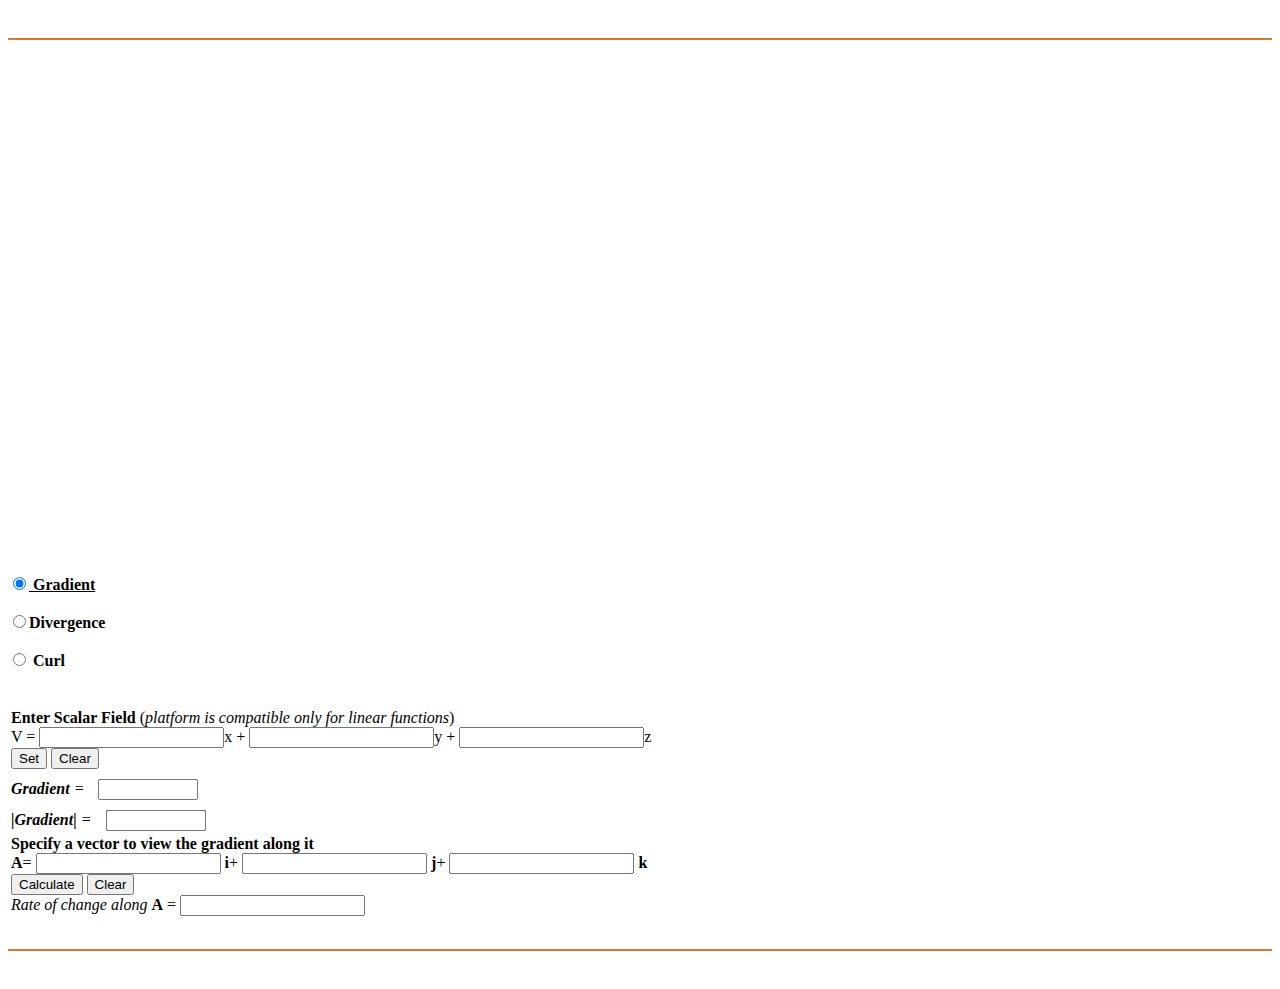
==== index.html @ 9e345b53 "Update index.html" ====
<html>
  <head>
    <meta http-equiv="Content-Type" content="text/html; charset=UTF-8">
    <title>Gradient Curl Divergence</title>
    <meta http-equiv="X-UA-Compatible" content="IE=11"> 
	<link rel="stylesheet" type="text/css" href="./external/jsx/jsxgraph.css">
	<script type="text/javascript" src="./external/jsx/jsxgraphcore.js"></script>
	<link type="text/css" href="./external/jqueryui/css/ui-lightness/jquery-ui-1.8.22.custom.css" rel="stylesheet">
	<script type="text/javascript" src="./external/jqueryui/js/jquery-1.7.2.min.js"></script>
	<script type="text/javascript" src="./external/jqueryui/js/jquery-ui-1.8.22.custom.min.js"></script>
	<script type="text/javascript" src="./external/Complex/Complex.js"></script>
	<script type="text/javascript" src="./Scripts/matrix.js"></script>
	<script type="text/javascript" src="./Scripts/camera.js"></script>
    <script type="text/javascript" src="./Scripts/Board3D.js"></script>
	<link rel="stylesheet" type="text/css" href="./Styles/common.css">
    <link rel="stylesheet" type="text/css" href="./Styles/common01.css"> 
    
    <!--- Define the format of box --->				
				<style type="text/css">
            /**************** Graph Box  ****************/
            .cBoxGraph
            {
                width:500px;
                height:500px;
            }
            /**************** ToolBar Box  ****************/
            .cBoxPara
            {
                width:500px;
                height:500px;
            }
            .cBoxSlider
            {
                width:500px;
                height:90px; 
            }
            .cBoxSli
            {
                width:500px;
                height:250px; 
            }
    </style>

    <!-- ======================= Shader =======================-->
    <script type="text/javascript" src="./external/three.min.js"></script>
    <script type="text/javascript" src="./external/TrackballControls.js"></script>
    <script type="text/javascript" src="./external/OrbitControls.js"></script>
    <script type="text/javascript" src="./external/Projector.js"></script>
    <script type="text/javascript" src="./external/CanvasRenderer.js"></script>
    <script type="text/javascript" src="./Scripts/common.js"></script>
    <script type="text/javascript" src="./Scripts/VIML_Slider.js"></script>
    <script type="text/javascript" src="./external/ConvexHull.js"></script>
    <script type="text/javascript" src="./external/ConvexGeometry.js"></script>
    <script type="text/javascript" src="external/jsonTxt.js"></script>

       
    <script>	
        
	   // jQuerUI Setting
        $(function ()
        {
            $("input").click(function ()
            {   
                if ($(this)[0].type == "text")
                $(this).select();
            });

            $("#ulGraphs").sortable();
            $("#ulGraphs").disableSelection();
            webGLStart();
        }
        );

		// Constants
		var myHalfPI = 0.5*Math.PI;
		var deg2rad = Math.PI/180.0;
							
        // variables
		var vR_factor = 50; // coordinates ( 0< R < 1 ) --> scene ratio
        var vR = vR_factor*0.3; // spherical coordinate R
        var vTheta = 0.5*Math.PI; // spherical coordinate Theta (radians)
        var vPhi = 0.5*Math.PI; // spherical coordinate Phi (radians)
		
        var vPtVector3 = new THREE.Vector3(0, 0, 0);  // Cartesian coordinates of obvervation point
        var SEPARATION = 200, AMOUNTX = 10, AMOUNTY = 10;
		var camera, scene, renderer, controls;
        
       
        // Scence children	
        var unit_phi_vector, unit_R_vector, unit_Theta_vector;
		var mouseDown = false;
	    var lastMouseX = null;
	    var lastMouseY = null;

        
        //Gradient Field and related
        var gradientField={
            "x":0,
            "y":0,
            "z":0
        };
        var constValuePlanes;
       
        
        //Vector Field

        var cx=0,cy=0,cz=0;
        var vectorField={
            "i":0,
            "j":0,
            "k":0
        }
        var x,y,z;

        //divergence

        var divergenceCube;
        var deltaSize;
        var divergence;


        //curl
        var interval = null;
        var curlPlane;
        var msphere;
        var vec0=vec1=vec2=vec3=new THREE.Vector3(0,0,0);
        var planelength;
						

		
        
        //Theta以Degree呈現
       
        

        
    </script>

    <script>
        
         
		// Initialization of webpage
        function webGLStart()
        {
            var canvas = document.getElementById("WebGLCanvas");
                    
            var container, separation = 100, amountX = 50, amountY = 50,

            container = document.createElement('div');
            canvas.appendChild(container);
                    
            scene = new THREE.Scene();
            // camera = new THREE.OrthographicCamera( -200, 200, 125, -100 );
            camera = new THREE.PerspectiveCamera(50,canvas.width/canvas.height,0.1,3000);
          
           
            
            controls = new THREE.OrbitControls( camera , canvas )
                    
            renderer  = new THREE.WebGLRenderer();
            renderer.setSize( 800, 500 );
            container.appendChild( renderer.domElement );
            renderer.domElement.id = "MyCanvas";
            //console.log( renderer.domElement);//////////////////////


            var material = new THREE.SpriteCanvasMaterial
            ({
                color: 0xffffff,
                program: function ( context )
                {
                    context.beginPath();
                    context.arc( 0, 0, 0.5, 0, PI2, true );
                    context.fill();
                }
            });
            
            // set x axis
            var dir = new THREE.Vector3( 0, 0, 1 );
            var origin = new THREE.Vector3( 0, 0, -100 );
            var length = 240;
            var hex = 0xff0000;
            var GridLine = new THREE.ArrowHelper( dir, origin, length, hex ,10 ,5 );
            scene.add( GridLine );		

            //set y axis
            dir = new THREE.Vector3( 1, 0, 0 );
            origin = new THREE.Vector3( -100, 0, 0 );
            length = 240;
            hex = 0x00ff00;
            GridLine = new THREE.ArrowHelper( dir, origin, length, hex ,10 ,5 );
            scene.add( GridLine );	

            //set z axis
            dir = new THREE.Vector3( 0, 1, 0 );
            origin = new THREE.Vector3( 0, -100, 0 );
            length = 240;
            hex = 0x5555ff;
            GridLine = new THREE.ArrowHelper( dir, origin, length, hex ,10 ,5 );
            scene.add( GridLine );

            // Light source

            var light = new THREE.DirectionalLight(0xffffff, 1);
            light.position.set( 500, 5, 5 );
            light.target.position.set(0,0,0);
            scene.add( light );


            var light = new THREE.AmbientLight(0xffffff, 0.5);
            scene.add(light);

            var light = new THREE.DirectionalLight(0xffffff, 0.5);
            light.position.set( -800, 100, 100 );
            light.target.position.set(0,0,0);
            scene.add( light );
////////////////////////////////////////////////////////////////
                
          

            // ///FONT /////////////////////////////

            // var loader = new THREE.FontLoader();

            var myFont = new THREE.Font(jsonTxt);
            var xGeometry = new THREE.TextGeometry("x",{
                font : myFont,
                size : 10,
                height : 1
            });
            var yGeometry = new THREE.TextGeometry("y",{
                font : myFont,
                size : 10,
                height : 1
            });
            var zGeometry = new THREE.TextGeometry("z",{
                font : myFont,
                size : 10,
                height : 1
            });

            var xMaterial = new THREE.MeshBasicMaterial({color:0xff0000});
            var yMaterial = new THREE.MeshBasicMaterial({color:0x00ff00});
            var zMaterial = new THREE.MeshBasicMaterial({color:0x5555ff});
            
            var xScene = new THREE.Mesh(xGeometry,xMaterial);
            var yScene = new THREE.Mesh(yGeometry,yMaterial);
            var zScene = new THREE.Mesh(zGeometry,zMaterial);

            xScene.position.set(0,-5,150);
            xScene.rotation.set(0,Math.PI/2,0)
            scene.add(xScene);

            yScene.position.set(150,-5,0);
            scene.add(yScene);

            zScene.position.set(-5,150,0);
            scene.add(zScene);


            
            //////////////////////////////////
            
            //設定一開始畫面的視角
            camera.position.x = 1000;
            camera.position.y = -1000;
            camera.position.z = 1000;
            
            camera.position.set(500, 200 , 500);
            camera.rotation.set(0, 0, 0);
            camera.lookAt( scene.position );

            // camera.rotation.x=180*Math.PI/180;
            
           
            animate();
        };
        
        function animate() 
		{
            requestAnimationFrame( animate );
            controls.update()
            render();
        };
        
        function updateControls()
		{         
            controls.update();
        };
       
		// Update the plot
        function render()
		{
             
            
            if(document.getElementById("increment-x-rotation")=="Active"){
                console.log("Active");
            }
            
								
            renderer.render( scene, camera );
        };
        
        
        function FrontView()
        {
            camera.position.set(0, 0 , 400);
            camera.rotation.set(0, 0, 0);
            camera.lookAt( scene.position );
            
        }
        function BackView()
        {
            camera.position.set(0, 0 , -400);
            camera.rotation.set(0, 0, 0);
            camera.lookAt( scene.position );
        }	
        function TopView()
        {
            camera.position.set(0, 400 , 0);
            camera.rotation.set(0, 0, 0);
            camera.lookAt( scene.position );
            scene.rotation.set ( 0 , 0 , 0);
        }	
        function BottomView()
        {
            camera.position.set(0, -400 , 0);
            camera.rotation.set(0, 0, 0);
            camera.lookAt( scene.position );
        }	
        function RightView()
        {
            camera.position.set(400, 0 , 0);
            camera.rotation.set(0, 0, 0);
            camera.lookAt( scene.position );
        }	
        function LeftView()
        {
            camera.position.set(-400, 0 , 0);
            camera.rotation.set(0, 0, 0);
            camera.lookAt( scene.position );
        }					
        function SideView()
        {
            camera.position.set(-500, 500 , 500);
            camera.rotation.set(0, 0, 0);
            camera.lookAt( scene.position );
        }

        //========================== set initials ========================

        window.onload = function() {

            selectFunctionChoice();
            //showRangeSetter();
        };

        

        //============================== Range Setting =============================
        /*
        function showRangeSetter(){
            var cartesian_Range = document.querySelector(".cartesian_range_setter");
            var cylindrical_Range = document.querySelector(".cylindrical_range_setter");
            var spherical_Range = document.querySelector(".spherical_range_setter");

            if(document.getElementById("cartesian-range-radio").checked==true){
                cartesian_Range.style.display="inherit";
                cylindrical_Range.style.display="none";
                spherical_Range.style.display="none";
            }
            else if(document.getElementById("cylindrical-range-radio").checked==true){
                cartesian_Range.style.display="none";
                cylindrical_Range.style.display="inherit";
                spherical_Range.style.display="none";
            }
            else{
                cartesian_Range.style.display="none";
                cylindrical_Range.style.display="none";
                spherical_Range.style.display="inherit";
            }
        }

        function setCartesianRange(){
            var xFrom = document.getElementById("cartesian-xFrom").value;
            var xTo = document.getElementById("cartesian-xTo").value;
            var yFrom = document.getElementById("cartesian-yFrom").value;
            var yTo = document.getElementById("cartesian-yTo").value;
            var zFrom = document.getElementById("cartesian-zFrom").value;
            var zTo = document.getElementById("cartesian-zTo").value;

            // 500 200 500

            if(xFrom=="") xFrom=0;
            if(xTo=="") xTo=0;
            if(yFrom=="") yFrom=0;
            if(yTo=="") yTo=0;
            if(zFrom=="") zFrom=0;
            if(zTo=="") zTo=0;

            xFrom = parseFloat(xFrom);
            xTo = parseFloat(xTo);
            yFrom = parseFloat(yFrom);
            yTo = parseFloat(yTo);
            zFrom = parseFloat(zFrom);
            zTo = parseFloat(zTo);

            var vec = new THREE.Vector3(vR_factor*(xFrom+xTo)/2,vR_factor*(yFrom+yTo)/2,vR_factor*(zFrom+zTo)/2);
            camera.position.set(vec.x+200,vec.y+100,vec.z+200);
            camera.rotation.set(0, 0, 0);
            camera.lookAt(vec);

            
        }
        function setCylindricalRange(){
            var rhoFrom = document.getElementById("cylindrical-rhoFrom").value;
            var rhoTo = document.getElementById("cylindrical-rhoTo").value;
            var zFrom = document.getElementById("cylindrical-zFrom").value;
            var zTo = document.getElementById("cylindrical-zTo");

            if(rhoFrom=="") rhoFrom = 0;
            if(rhoTo=="") rhoTo = 0;
            if(zFrom=="") zFrom = 0;
            if(zTo=="") zTo =0;


            rhoFrom = parseFloat(rhoFrom);
            rhoTo = parseFloat(rhoTo);
            zFrom = parseFloat(zFrom);
            zTo   = parseFloat(zTo);

            var vec = new THREE.Vector3(vR_factor*(rhoFrom+rhoTo)/2,vR_factor*(rhoFrom+rhoTo)/2,vR_factor*(zFrom+zTo)/2);
            camera.position.set(vec.x+200,vec.y+100,vec.z+200);
            camera.rotation.set(0, 0, 0);
            camera.lookAt(vec);

        }

        function setSphericalRange(){
            var rFrom = document.getElementById("spherical-rFrom").value;
            var rTo = document.getElementById("spherical-rTo").value;

            if(rFrom=="") rFrom =0;
            if(rTo=="") rTh =0;

            rFrom = parseFloat(rFrom);
            rTo = parseFloat(rTo);
            var vec = new THREE.Vector3(vR_factor*rTo,vR_factor*rTo,vR_factor*rTo);
            camera.position.set(vec.x+200,vec.y+100,vec.z+200);
            camera.rotation.set(0, 0, 0);
            camera.lookAt(scene.position);
        }
        */
        //======================== Function Choice ==========================

        function selectFunctionChoice(){
            // console.log("clicked");
            var gradient = document.querySelector(".gradient-funct");
            var divergence = document.querySelector(".divergence-funct");
            var curl = document.querySelector(".curl-funct");
            //var curl_quick_access = document.querySelector("#curl-quick-rotation-access"); 

            if(document.getElementById("choice-gradient").checked==true){
                // console.log("gradient clidcked");
                gradient.style.display="inherit";
                divergence.style.display="none";
                curl.style.display="none";
                //curl_quick_access.style.display="none";
            }
            else if(document.getElementById("choice-divergence").checked==true){
                // console.log("divergence clidcked");
                gradient.style.display="none";
                divergence.style.display="inherit";
                curl.style.display="none";
                //curl_quick_access.style.display="none";
            }
            else if(document.getElementById("choice-curl").checked==true){
                // console.log("curl clidcked");
                gradient.style.display="none";
                divergence.style.display="none";
                curl.style.display="inherit";
                //curl_quick_access.style.display="inherit";
            }
            
        }


        //==============================  Graient ===================================
        function setGradientField(){
            gradientField.x=document.getElementById("grad-x-comp").value;
            gradientField.y= document.getElementById("grad-y-comp").value;
            gradientField.z=document.getElementById("grad-z-comp").value;

            if(gradientField.x==""){
                 gradientField.x=0;
                 document.getElementById("grad-x-comp").value=0;
            }
            if(gradientField.y==""){
                 gradientField.y=0;
                 document.getElementById("grad-y-comp").value=0;
            }
            if(gradientField.z==""){
                 gradientField.z=0;
                 document.getElementById("grad-z-comp").value=0;
            }


            plotConstValuePlanes();
        }
        var cvPlane0, cvPlane1,cvPlane2,cvPlane3;
        var GradientLine;
        function clearGradientField(){
            if(GradientLine!=null){
                scene.remove(GradientLine);
            }
            if(cvPlane1!=null){
                scene.remove(cvPlane1);
            }
            if(cvPlane2!=null){
                scene.remove(cvPlane2);
            }
            if(cvPlane3!=null){
                scene.remove(cvPlane3);
            }
        }
        function plotConstValuePlanes(){
            if(GradientLine!=null){
                scene.remove(GradientLine);
            }

            document.getElementById("gradient-of-field").value = gradientField.x+"i  +"+
                                                                  gradientField.y+"j  +"+
                                                                  gradientField.z+"k ";

            document.getElementById("gradient-magnitude-of-field").value = Math.sqrt(gradientField.x*gradientField.x+
                                                                                      gradientField.y*gradientField.y+
                                                                                       gradientField.z*gradientField.z )
            
            // var dir = new THREE.Vector3(gradientField.x,gradientField.y,gradientField.z);
            var dir = new THREE.Vector3(gradientField.y,gradientField.z,gradientField.x);
            dir.normalize();
            var origin = new THREE.Vector3( 0, 0, 0 );
            var length = 200;
            var hex = 0x9815f9;
            GradientLine = new THREE.ArrowHelper( dir, origin, length, hex ,10 ,5 );
            scene.add( GradientLine );	
            


            // var centroid1 = new THREE.Vector3(50,50,50);
            // var plane1 = new THREE.Plane();
            // plane1.setFromNormalAndCoplanarPoint(dir, centroid1).normalize();

            // // Create a basic rectangle geometry
            // var planeGeometry1 = new THREE.PlaneGeometry(100, 100);

            // // Align the geometry to the plane
            // var coplanarPoint1 = plane1.coplanarPoint();
            // var focalPoint1 = new THREE.Vector3().copy(coplanarPoint1).add(plane1.normal);
            // planeGeometry1.lookAt(focalPoint1);
            // // planeGeometry1.position.set()
            // planeGeometry1.translate(coplanarPoint1.y, coplanarPoint1.z, coplanarPoint1.x);

            // // Create mesh with the geometry
            // var planeMaterial = new THREE.MeshPhongMaterial({color: 0xbb9155, side: THREE.DoubleSide});
            // var cvPlane1 = new THREE.Mesh(planeGeometry1, planeMaterial);
            // scene.add(cvPlane1);
            /*if(cvPlane0!=null){
                scene.remove(cvPlane0);
            }

            var distance0=new THREE.Vector3(0,0,0);
            var planeGeometry0=new THREE.PlaneGeometry(100,100);
            var planeMaterial0 = new THREE.MeshPhongMaterial({color: 0xbb9199, side: THREE.DoubleSide,opacity: 0.9,transparent: true});
            cvPlane0 = new THREE.Mesh( planeGeometry0, planeMaterial0 );
            cvPlane0.position.set(dir.x*distance0.x,dir.y*distance0.y,dir.z*distance0.z);
            cvPlane0.lookAt(0,0,0);
            scene.add(cvPlane0);

            */
            if(cvPlane1!=null){
                scene.remove(cvPlane1);
            }

            var distance1=new THREE.Vector3(50,50,50);
            var planeGeometry1=new THREE.PlaneGeometry(100,100);
            var planeMaterial1 = new THREE.MeshPhongMaterial({color: 0xbb9111, side: THREE.DoubleSide,opacity: 0.8,transparent: true});
            cvPlane1 = new THREE.Mesh( planeGeometry1, planeMaterial1 );
            cvPlane1.position.set(dir.x*distance1.x,dir.y*distance1.y,dir.z*distance1.z);
            cvPlane1.lookAt(0,0,0);
            scene.add(cvPlane1);

            
            /////////////////////////////////////////////////////////////////////////////////

            // var centroid2 = new THREE.Vector3(100,100,100);
            // var plane2 = new THREE.Plane();
            // plane2.setFromNormalAndCoplanarPoint(dir, centroid2).normalize();

            // // Create a basic rectangle geometry
            // var planeGeometry2 = new THREE.PlaneGeometry(100, 100);

            // // Align the geometry to the plane
            // var coplanarPoint2 = plane2.coplanarPoint();
            // var focalPoint2 = new THREE.Vector3().copy(coplanarPoint2).add(plane2.normal);
            // planeGeometry2.lookAt(focalPoint2);
            // planeGeometry2.translate(coplanarPoint2.y, coplanarPoint2.z, coplanarPoint2.x);

            // // Create mesh with the geometry
            // var planeMaterial = new THREE.MeshPhongMaterial({color: 0xbb9199, side: THREE.DoubleSide});
            // var cvPlane2 = new THREE.Mesh(planeGeometry2, planeMaterial);
            // scene.add(cvPlane2);

            if(cvPlane2!=null){
                scene.remove(cvPlane2);
            }

            var distance2=new THREE.Vector3(100,100,100);
            var planeGeometry2=new THREE.PlaneGeometry(100,100);
            var planeMaterial2 = new THREE.MeshPhongMaterial({color: 0xbb9177, side: THREE.DoubleSide,opacity: 0.8,transparent: true});
            cvPlane2 = new THREE.Mesh( planeGeometry2, planeMaterial2 );
            cvPlane2.position.set(dir.x*distance2.x,dir.y*distance2.y,dir.z*distance2.z);
            cvPlane2.lookAt(0,0,0);
            scene.add(cvPlane2);

            /////////////////////////////////////////////////////////////////////////////////

            // var centroid3 = new THREE.Vector3(150,150,150);
            // var plane3 = new THREE.Plane();
            // plane3.setFromNormalAndCoplanarPoint(dir, centroid3).normalize();

            // // Create a basic rectangle geometry
            // var planeGeometry3 = new THREE.PlaneGeometry(100, 100);

            // // Align the geometry to the plane
            // var coplanarPoint3 = plane3.coplanarPoint();
            // var focalPoint3 = new THREE.Vector3().copy(coplanarPoint3).add(plane3.normal);
            // planeGeometry3.lookAt(focalPoint3);
            // planeGeometry3.translate(coplanarPoint3.y, coplanarPoint3.z, coplanarPoint3.x);

            // // Create mesh with the geometry
            // var planeMaterial = new THREE.MeshPhongMaterial({color: 0xbb91ff, side: THREE.DoubleSide});
            // var cvPlane3 = new THREE.Mesh(planeGeometry3, planeMaterial);
            // scene.add(cvPlane3);

            if(cvPlane3!=null){
                scene.remove(cvPlane3);
            }

            var distance3=new THREE.Vector3(150,150,150);
            var planeGeometry3=new THREE.PlaneGeometry(100,100);
            var planeMaterial3 = new THREE.MeshPhongMaterial({color: 0xbb91ff, side: THREE.DoubleSide,opacity: 0.8,transparent: true});
            cvPlane3 = new THREE.Mesh( planeGeometry3, planeMaterial3 );
            cvPlane3.position.set(dir.x*distance3.x,dir.y*distance3.y,dir.z*distance3.z);
            cvPlane3.lookAt(0,0,0);
            scene.add(cvPlane3);



        }

        var gradientArrow;

        function calculateAndShowGradient(){

            var vecx=document.getElementById("grad-x-vec").value;
            var vecy=document.getElementById("grad-y-vec").value;
            var vecz=document.getElementById("grad-z-vec").value;

            if(vecx==""){
                vecx=0;
                document.getElementById("grad-x-vec").value=0;
            }
            if(vecy==""){
                vecy=0;
                document.getElementById("grad-y-vec").value=0;
            }
            if(vecz==""){
                vecz=0;
                document.getElementById("grad-z-vec").value=0;
            }


            var mag=Math.sqrt(vecx*vecx+vecy*vecy+vecz*vecz);


            var ans=(gradientField.x*vecx + gradientField.y*vecy + gradientField.z*vecz )/mag;

            document.getElementById("gradient_along_given_direction").value = ans;

            var dir = new THREE.Vector3(vecy/mag,vecz/mag,vecx/mag);
            var origin = new THREE.Vector3( 0, 0, 0 );
            var length = 50;
            var hex = 0xffffff;
            if(gradientArrow!=null){
                scene.remove(gradientArrow);
            }
            if(mag == 0)
            {
                gradientArrow = new THREE.ArrowHelper(dir , origin, 0, hex ,0 ,0 );
            }
            else
            {
                gradientArrow = new THREE.ArrowHelper(dir , origin, length, hex ,10 ,5 );
            }
            
            scene.add(gradientArrow);

        }

        function clearGradientArrow(){
            if(gradientArrow!=null){
                scene.remove(gradientArrow);
            }
        }

        //==============================  Divergence ===================================

        function setVectorField(){
            var vi=document.getElementById("fld-i-comp").value;
            var vj=document.getElementById("fld-j-comp").value;
            var vk=document.getElementById("fld-k-comp").value;

            if(vi=="" && vj=="" && vk==""){
                document.getElementById("fld-i-comp").value=vectorField.i;
                document.getElementById("fld-j-comp").value=vectorField.j;
                document.getElementById("fld-k-comp").value=vectorField.k;
            }
            else{
                if(vi=="") vectorField.i=document.getElementById("fld-i-comp").value=0;
                else vectorField.i=vi;

                if(vj=="") vectorField.j=document.getElementById("fld-j-comp").value=0;
                else vectorField.j = vj;

                if(vk=="") vectorField.k=document.getElementById("fld-k-comp").value=0;
                else vectorField.k=vk;
               
            }

        }
        function setVectorField2(){
            var vi=document.getElementById("fld-i-comp2").value;
            var vj=document.getElementById("fld-j-comp2").value;
            var vk=document.getElementById("fld-k-comp2").value;

            if(vi=="" && vj=="" && vk==""){
                document.getElementById("fld-i-comp2").value=vectorField.i;
                document.getElementById("fld-j-comp2").value=vectorField.j;
                document.getElementById("fld-k-comp2").value=vectorField.k;
            }
            else{
                if(vi=="") vectorField.i=document.getElementById("fld-i-comp2").value=0;
                else vectorField.i=vi;

                if(vj=="") vectorField.j=document.getElementById("fld-j-comp2").value=0;
                else vectorField.j = vj;

                if(vk=="") vectorField.k=document.getElementById("fld-k-comp2").value=0;
                else vectorField.k=vk;
               
            }
        }
        function clearAllDivergence(){
            if(divergenceCube!=null){
                scene.remove(divergenceCube);
            }
        }

        function calculateAndShowDivergence(){

            if(divergenceCube!=null){
                scene.remove(divergenceCube);
            }
            var ccx = document.getElementById("div-inp-x").value;
            var ccy = document.getElementById("div-inp-y").value;
            var ccz = document.getElementById("div-inp-z").value;

            if(ccx=="" && ccy=="" && ccz ==""){
                document.getElementById("div-inp-x").value=cx;
                document.getElementById("div-inp-z").value=cy;
                document.getElementById("div-inp-y").value=cz;
            }
            else{
                if(ccx=="") {
                    cx=0;
                    document.getElementById("div-inp-x").value=0;
                }
                else cx=parseFloat(ccx);

                if(ccy==""){
                    cy=0;
                    document.getElementById("div-inp-y").value=0;
                }
                else cy=parseFloat(ccy);

                if(ccz==""){
                    cz=0;
                    document.getElementById("div-inp-z").value=0;
                } 
                else cz=parseFloat(ccz);
            }


            var ds=document.getElementById("div-size").value;

            if(ds==""){
                deltaSize=0.1;
                document.getElementById("div-size").value=0.1;
            }
            else{
                deltaSize=parseFloat(ds);
            }



            var geometry = new THREE.BoxGeometry(vR_factor* deltaSize, vR_factor*deltaSize, vR_factor*deltaSize );
            var material = new THREE.MeshPhongMaterial( {color: 0xaaff00,opacity: 0.8,transparent: true} );
            divergenceCube = new THREE.Mesh( geometry, material );
            divergenceCube.position.z=cx*vR_factor;
            divergenceCube.position.x=cy*vR_factor;
            divergenceCube.position.y=cz*vR_factor;
            scene.add(divergenceCube);


            divergence = 0.0;
            var partation = 10;
            var del = deltaSize/partation;
            

            //along x face
            var x0=cx+deltaSize/2  ;
            var y0=cy-deltaSize/2 + del/2;
            var z0=cz+deltaSize/2 - del/2;
        
            for(var i=0;i<partation;i++){
                for(var j=0;j<partation;j++){
                    x = x0;
                    y = y0 + j*del;
                    z = z0 - i*del;
                    divergence += eval(vectorField.i);
                    // console.log(divergence);
                }
            }

            //along -x face
            x0 = cx - deltaSize/2;
            y0 = cy - deltaSize/2 + del/2;
            z0 = cz + deltaSize/2 - del/2;

            for(var i=0;i<partation;i++){
                for(var j=0;j<partation;j++){
                    x = x0;
                    y = y0 + j*del;
                    z = z0 - i*del;
                    divergence -= eval(vectorField.i);
                    // console.log(divergence);
                }
            }

            //along y face

            x0 = cx + deltaSize/2 - del/2;
            y0 = cy + deltaSize/2;
            z0 = cz + deltaSize/2 - del/2;

            for(var i=0;i<partation;i++){
                for(var j=0;j<partation;j++){
                    x = x0 - j*del;
                    y = y0;
                    z = z0 - i*del;
                    divergence += eval(vectorField.j);
                    // console.log(divergence);
                }
            }

            //along -y face

            x0 = cx + deltaSize/2 - del/2;
            y0 = cy - deltaSize/2;
            z0 = cz + deltaSize/2 - del/2;

            for(var i=0;i<partation;i++){
                for(var j=0;j<partation;j++){
                    x = x0 - j*del;
                    y = y0;
                    z = z0 - i*del;
                    divergence -= eval(vectorField.j);
                    // console.log(divergence);
                }
            }


            //along z face

            x0 = cx + deltaSize/2 - del/2;
            y0 = cy - deltaSize/2 + del/2;
            z0 = cz + deltaSize/2;

            for(var i=0;i<partation;i++){
                for(var j=0;j<partation;j++){
                    x = x0 - j*del;
                    y = y0 + i*del;
                    z = z0;
                    divergence += eval(vectorField.k);
                    // console.log(divergence);
                }
            }

            //along -z face

            x0 = cx + deltaSize/2 - del/2;
            y0 = cy - deltaSize/2 + del/2;
            z0 = cz - deltaSize/2;

            for(var i=0;i<partation;i++){
                for(var j=0;j<partation;j++){
                    x = x0 - j*del;
                    y = y0 + i*del;
                    z = z0;
                    divergence -= eval(vectorField.k);
                    // console.log(divergence);
                }
            }
            divergence *= (del * del);


            document.getElementById("outward-flow-value").value = divergence.toFixed(2);
            var volume = deltaSize**3;
            divergence = divergence/(volume);
            document.getElementById("total_cube_volume").value = volume.toFixed(2);
            document.getElementById("divergence-value1").value = divergence.toFixed(2);
            document.getElementById("divergence-value2").value = divergence.toFixed(2);


            //var canvas = document.getElementById("MyCanvas");
            //var ctx=canvas.getContext("2d");
            //ctx.font = "50px Arial";
            //ctx.fillText("Hello World",5,30);
            //ctx.fillText("Hello World",250,250);.
            
            document.getElementById("show-outward-flow-on-canvas").innerText=divergence.toFixed(2);
            document.getElementById("show-divergence-on-canvas").innerText=divergence.toFixed(2);
            

            
        }

        //================================= Curl ========================================//

        var totalCurl = {
            "i":0,
            "j":0,
            "k":0
        };
        var curlPlaneDir = new THREE.Vector3(0,0,0);
        var originalCurlPlane;
        
        var cplanex,cplaney,cplanez;
        var showPlane=false;


        function showCurlPlane(){
            showPlane=true;
            var cpx = document.getElementById("curl-inp-x").value;
            var cpy = document.getElementById("curl-inp-y").value;
            var cpz = document.getElementById("curl-inp-z").value;

            if(cpx=="" && cpy=="" && cpz==""){
                cplanex= document.getElementById("curl-inp-x").value=0;
                cplaney= document.getElementById("curl-inp-y").value=0;
                cplanez= document.getElementById("curl-inp-z").value=0;
            }

            else{
                if(cpx=="") cplanex= document.getElementById("curl-inp-x").value=0;
                else cplanex = parseFloat(cpx);

                if(cpy=="") cplaney= document.getElementById("curl-inp-y").value=0;
                else cplaney = parseFloat(cpy);

                if(cpz=="") cplanez= document.getElementById("curl-inp-z").value=0;
                else cplanez = parseFloat(cpz);
            }


            var pl = document.getElementById("len-size").value;

            if(pl=="") planelength = document.getElementById("len-size").value = 0.5;
            else planelength = parseFloat(pl);

            cplanex*=vR_factor;
            cplaney*=vR_factor;
            cplanez*=vR_factor;
            planelength *= vR_factor;


            planePlaneSet();

        }
        
        function addVector(a,b){
            return new THREE.Vector3(a.x+b.x,a.y+b.y,a.z+b.z);
        }


        function rotateAboutX(){
            interval = setInterval(function () {
                curlPlane.rotation.z+=0.005;
                var theta = curlPlane.rotation.z;
                if(originalCurlPlane=="y"){
                    curlPlaneDir.y=Math.cos(theta);
                    curlPlaneDir.z=Math.sin(theta);
                }
                else{
                    curlPlaneDir.y=-Math.sin(theta);
                    curlPlaneDir.z=Math.cos(theta);
                }
                
            }, 2);

        }
    
        function rotateAboutY(){
            interval = setInterval(function () {
                curlPlane.rotation.x+=0.005;
                var theta = curlPlane.rotation.x;
                if(originalCurlPlane=="x"){
                    curlPlaneDir.x=Math.cos(theta);
                    curlPlaneDir.z=-Math.sin(theta);
                }
                else{
                    curlPlaneDir.x=Math.sin(theta);
                    curlPlaneDir.z=Math.cos(theta);
                }
            }, 2);
        }

        function rotateAboutZ(){
            interval = setInterval(function () {
                curlPlane.rotation.y+=0.005;
                var theta = curlPlane.rotation.y;
                if(originalCurlPlane=="x"){
                    curlPlaneDir.x=Math.cos(theta);
                    curlPlaneDir.y=Math.sin(theta);
                }
                else{
                    curlPlaneDir.x=-Math.sin(theta);
                    curlPlaneDir.y=Math.cos(theta);
                }
            }, 2);
        }
        


        function stopRotating(){
            clearInterval(interval);

            

            calculateCurl();

        }       


        function calculateCurl(){

            var del=0.00001;
            var x=cplanex+del;
            var y=cplaney;
            var z=cplanez;

            totalCurl.i=delDelY(vectorField.k)-delDelZ(vectorField.j);
            totalCurl.j=delDelZ(vectorField.i)-delDelX(vectorField.k);
            totalCurl.k=delDelX(vectorField.j)-delDelY(vectorField.i);

            
            curlPlaneDir.normalize();
            var circulation = curlPlaneDir.x * totalCurl.i + curlPlaneDir.y*totalCurl.j + curlPlaneDir.z*totalCurl.k;

            document.getElementById("show-curl").value=circulation.toFixed(2);
            circulation = circulation*(planelength/vR_factor)*(planelength/vR_factor)
            document.getElementById("show-circulation").value=circulation.toFixed(2);
            

        }    

        function delDelX(f){
            var x,y,z;
            var del = 0.00001;
            x=(cplanex/vR_factor)+del;
            y=cplaney/vR_factor;
            z=cplanez/vR_factor;
            var final = eval(f);
            
            x=cplanex/vR_factor;
            y=cplaney/vR_factor;
            z=cplanez/vR_factor;
            var initial = eval(f);
            

            return((final-initial)/del);

        } 
        function delDelY(f){
            var x,y,z;
            var del = 0.00001;
            x=cplanex/vR_factor;
            y=(cplaney/vR_factor)+del;
            z=cplanez/vR_factor;

            var final = eval(f);
            x=cplanex/vR_factor;
            y=cplaney/vR_factor;
            z=cplanez/vR_factor;
            var initial = eval(f);

            return((final-initial)/del);

        } 
        function delDelZ(f){
            var x,y,z;
            var del = 0.00001;
            x=cplanex/vR_factor;
            y=cplaney/vR_factor;
            z=(cplanez/vR_factor)+del;

            var final = eval(f);
            x=cplanex/vR_factor;
            y=cplaney/vR_factor;
            z=cplanez/vR_factor;
            var initial = eval(f);

            return((final-initial)/del);

        } 


        function setPointAtDistance(starting_vec, along_unit_vec, distance){
            var vec =new THREE.Vector3(along_unit_vec.x * distance ,
                                         along_unit_vec.y*distance ,
                                         along_unit_vec.z * distance);
            var a = addVector(starting_vec,vec);
            x=a.x;
            y=a.y;
            z=a.z;
            return a;
        }
        function clearCurlPlane(){
            if(curlPlane!=null){
                scene.remove(curlPlane);
            }
        }
        function planePlaneSet(){
            if(document.getElementById("plane_xy").checked==true){
                
                if(showPlane==false){
                    document.getElementsByName("xy-rotation-button")[0].style.display="";
                    document.getElementsByName("yz-rotation-button")[0].style.display="none";
                    document.getElementsByName("zx-rotation-button")[0].style.display="none";

                    document.getElementsByName("xy-rotation-button")[1].style.display="";
                    document.getElementsByName("yz-rotation-button")[1].style.display="none";
                    document.getElementsByName("zx-rotation-button")[1].style.display="none";
                    return;
                }
                if(curlPlane!=null){
                    scene.remove(curlPlane);
                }

                originalCurlPlane = "z";
                

                var geometry = new THREE.Geometry();
                geometry.vertices.push(
                    new THREE.Vector3(-planelength/2, 0,-planelength/2),
                    new THREE.Vector3(planelength/2, 0, -planelength/2),
                    new THREE.Vector3(planelength/2, 0,  planelength/2),
                    new THREE.Vector3(-planelength/2, 0, planelength/2)
                );
                geometry.faces.push( new THREE.Face3(0, 1, 2));
                geometry.faces.push( new THREE.Face3(0, 2, 3));

                var pMaterial = new THREE.MeshBasicMaterial({color:0xd3dd06,side: THREE.DoubleSide,opacity: 0.8,transparent: true});
                var pPlane = new THREE.Mesh(geometry,pMaterial);

                var dir = new THREE.Vector3( 0, 1, 0 );
                var origin = new THREE.Vector3( 0, 0, 0 );
                var length = 60;
                var hex = 0xffffff;
                var arrow = new THREE.ArrowHelper( dir, origin, length, hex ,10 ,5 );

                curlPlane = new THREE.Group();
                curlPlane.add(pPlane);
                curlPlane.add(arrow);
                scene.add(curlPlane);

                
                curlPlaneDir.x=0;           
                curlPlaneDir.y=0;           
                curlPlaneDir.z=1;           

                curlPlane.position.set(cplaney,cplanez,cplanex);
                /*
                document.getElementsByName("xy-rotation-button")[0].style.display="";
                document.getElementsByName("yz-rotation-button")[0].style.display="none";
                document.getElementsByName("zx-rotation-button")[0].style.display="none";

                document.getElementsByName("xy-rotation-button")[1].style.display="";
                document.getElementsByName("yz-rotation-button")[1].style.display="none";
                document.getElementsByName("zx-rotation-button")[1].style.display="none";
                */
                if(showPlane==true){
                    calculateCurl();
                }
            }
            else if(document.getElementById("plane_yz").checked==true){

                if(showPlane==false){
                    document.getElementsByName("xy-rotation-button")[0].style.display="none";
                    document.getElementsByName("yz-rotation-button")[0].style.display="";
                    document.getElementsByName("zx-rotation-button")[0].style.display="none";

                    document.getElementsByName("xy-rotation-button")[1].style.display="none";
                    document.getElementsByName("yz-rotation-button")[1].style.display="";
                    document.getElementsByName("zx-rotation-button")[1].style.display="none";
                    return;
                }
                if(curlPlane!=null){
                    scene.remove(curlPlane);
                }

                originalCurlPlane="x";

                var geometry = new THREE.Geometry();
                geometry.vertices.push(
                    new THREE.Vector3(-planelength/2, planelength/2, 0),
                    new THREE.Vector3(-planelength/2, -planelength/2, 0),
                    new THREE.Vector3(planelength/2, -planelength/2, 0),
                    new THREE.Vector3(planelength/2,planelength/2,0)
                );
                geometry.faces.push( new THREE.Face3(0, 1, 2));
                geometry.faces.push( new THREE.Face3(0, 2, 3));
            
                var pMaterial = new THREE.MeshBasicMaterial({color:0xd3dd06,side: THREE.DoubleSide,opacity: 0.8,transparent: true});
                var pPlane = new THREE.Mesh(geometry,pMaterial);

                var dir = new THREE.Vector3( 0, 0, 1 );
                var origin = new THREE.Vector3( 0, 0, 0 );
                var length = 60;
                var hex = 0xffffff;
                var arrow = new THREE.ArrowHelper( dir, origin, length, hex ,10 ,5 );

                curlPlane = new THREE.Group();
                curlPlane.add(pPlane);
                curlPlane.add(arrow);
                scene.add(curlPlane);

                curlPlaneDir.x=1;           
                curlPlaneDir.y=0;           
                curlPlaneDir.z=0; 


                curlPlane.position.set(cplaney,cplanez,cplanex);
                /*
                document.getElementsByName("xy-rotation-button")[0].style.display="none";
                document.getElementsByName("yz-rotation-button")[0].style.display="";
                document.getElementsByName("zx-rotation-button")[0].style.display="none";

                document.getElementsByName("xy-rotation-button")[1].style.display="none";
                document.getElementsByName("yz-rotation-button")[1].style.display="";
                document.getElementsByName("zx-rotation-button")[1].style.display="none";
                */
                if(showPlane==true){
                    calculateCurl();
                }
            }
            else{

                if(showPlane==false){
                    document.getElementsByName("xy-rotation-button")[0].style.display="none";
                    document.getElementsByName("yz-rotation-button")[0].style.display="none";
                    document.getElementsByName("zx-rotation-button")[0].style.display="";

                    document.getElementsByName("xy-rotation-button")[1].style.display="none";
                    document.getElementsByName("yz-rotation-button")[1].style.display="none";
                    document.getElementsByName("zx-rotation-button")[1].style.display="";
                    return;
                }
                if(curlPlane!=null){
                    scene.remove(curlPlane);
                }

                originalCurlPlane="y";

                var geometry = new THREE.Geometry();
                geometry.vertices.push(
                    new THREE.Vector3(0,-planelength/2,-planelength/2),
                    new THREE.Vector3(0, planelength/2, -planelength/2),
                    new THREE.Vector3(0, planelength/2, planelength/2),
                    new THREE.Vector3(0,-planelength/2,planelength/2)
                );
                geometry.faces.push( new THREE.Face3(0, 1, 2));
                geometry.faces.push( new THREE.Face3(0, 2, 3));

                var pMaterial = new THREE.MeshBasicMaterial({color:0xd3dd06,side: THREE.DoubleSide,opacity: 0.8,transparent: true});
                var pPlane = new THREE.Mesh(geometry,pMaterial);

                var dir = new THREE.Vector3( 1, 0, 0 );
                var origin = new THREE.Vector3( 0, 0, 0 );
                var length = 60;
                var hex = 0xffffff;
                var arrow = new THREE.ArrowHelper( dir, origin, length, hex ,10 ,5 );

                curlPlane = new THREE.Group();
                curlPlane.add(pPlane);
                curlPlane.add(arrow);
                scene.add(curlPlane);

                curlPlaneDir.x=0;           
                curlPlaneDir.y=1;           
                curlPlaneDir.z=0; 


                curlPlane.position.set(cplaney,cplanez,cplanex);
                /*
                document.getElementsByName("xy-rotation-button")[0].style.display="none";
                document.getElementsByName("yz-rotation-button")[0].style.display="none";
                document.getElementsByName("zx-rotation-button")[0].style.display="";

                document.getElementsByName("xy-rotation-button")[1].style.display="none";
                document.getElementsByName("yz-rotation-button")[1].style.display="none";
                document.getElementsByName("zx-rotation-button")[1].style.display="";
                */
                if(showPlane==true){
                    calculateCurl();
                }
            }
        }
            
        



    </script>


    <style type="text/css">
            .MathJax_Hover_Frame 
            {
                border-radius: .25em; 
                -webkit-border-radius: .25em;
                -moz-border-radius: .25em;
                -khtml-border-radius: .25em; 
                box-shadow: 0px 0px 15px #83A;
                -webkit-box-shadow: 0px 0px 15px #83A;
                -moz-box-shadow: 0px 0px 15px #83A; 
                -khtml-box-shadow: 0px 0px 15px #83A;
                border: 1px solid #A6D ! important;
                display: inline-block;
                position: absolute
            }
            .MathJax_Hover_Arrow 
            {
                position: absolute;
                width: 15px;
                height: 11px;
                cursor: pointer
            }
    </style>
				
    <style type="text/css">
        #MathJax_About 
        {
            position: fixed;
            left: 50%;
            width: auto;
            text-align: center;
            border: 3px outset;
            padding: 1em 2em; 
            background-color: #DDDDDD;
            color: black;
            cursor: default;
            font-family: message-box;
            font-size: 120%; 
            font-style: normal;
            text-indent: 0;
            text-transform: none;
            line-height: normal; 
            letter-spacing: normal; 
            word-spacing: normal;
            word-wrap: normal;
            white-space: nowrap; 
            float: none; z-index: 201;
            border-radius: 15px; 
            -webkit-border-radius: 15px; 
            -moz-border-radius: 15px; 
            -khtml-border-radius: 15px; 
            box-shadow: 0px 10px 20px #808080;
            -webkit-box-shadow: 0px 10px 20px #808080;
            -moz-box-shadow: 0px 10px 20px #808080;
            -khtml-box-shadow: 0px 10px 20px #808080; 
            filter: progid:DXImageTransform.Microsoft.dropshadow(OffX=2, OffY=2, Color='gray', Positive='true')
        }
        .MathJax_Menu {position: absolute; background-color: white; color: black; width: auto; padding: 2px; border: 1px solid #CCCCCC; margin: 0; cursor: default; font: menu; text-align: left; text-indent: 0; text-transform: none; line-height: normal; letter-spacing: normal; word-spacing: normal; word-wrap: normal; white-space: nowrap; float: none; z-index: 201; box-shadow: 0px 10px 20px #808080; -webkit-box-shadow: 0px 10px 20px #808080; -moz-box-shadow: 0px 10px 20px #808080; -khtml-box-shadow: 0px 10px 20px #808080; filter: progid:DXImageTransform.Microsoft.dropshadow(OffX=2, OffY=2, Color='gray', Positive='true')}
        .MathJax_MenuItem {padding: 2px 2em; background: transparent}
        .MathJax_MenuTitle {background-color: #CCCCCC; margin: -1px -1px 1px -1px; text-align: center; font-style: italic; font-size: 80%; color: #444444; padding: 2px 0; overflow: hidden}
        .MathJax_MenuArrow {position: absolute; right: .5em; color: #666666}
        .MathJax_MenuActive .MathJax_MenuArrow {color: white}
        .MathJax_MenuCheck {position: absolute; left: .7em}
        .MathJax_MenuRadioCheck {position: absolute; left: 1em}
        .MathJax_MenuLabel {padding: 2px 2em 4px 1.33em; font-style: italic}
        .MathJax_MenuRule {border-top: 1px solid #CCCCCC; margin: 4px 1px 0px}
        .MathJax_MenuDisabled {color: GrayText}
        .MathJax_MenuActive {background-color: Highlight; color: HighlightText}
        .MathJax_Menu_Close {position: absolute; width: 31px; height: 31px; top: -15px; left: -15px}
    </style>
				
    <style type="text/css">#MathJax_Zoom {position: absolute; background-color: #F0F0F0; overflow: auto; display: block; z-index: 301; padding: .5em; border: 1px solid black; margin: 0; font-weight: normal; font-style: normal; text-align: left; text-indent: 0; text-transform: none; line-height: normal; letter-spacing: normal; word-spacing: normal; word-wrap: normal; white-space: nowrap; float: none; box-shadow: 5px 5px 15px #AAAAAA; -webkit-box-shadow: 5px 5px 15px #AAAAAA; -moz-box-shadow: 5px 5px 15px #AAAAAA; -khtml-box-shadow: 5px 5px 15px #AAAAAA; filter: progid:DXImageTransform.Microsoft.dropshadow(OffX=2, OffY=2, Color='gray', Positive='true')}
        #MathJax_ZoomOverlay {position: absolute; left: 0; top: 0; z-index: 300; display: inline-block; width: 100%; height: 100%; border: 0; padding: 0; margin: 0; background-color: white; opacity: 0; filter: alpha(opacity=0)}
        #MathJax_ZoomEventTrap {position: absolute; left: 0; top: 0; z-index: 302; display: inline-block; border: 0; padding: 0; margin: 0; background-color: white; opacity: 0; filter: alpha(opacity=0)}
    </style>
				
    <style type="text/css">.MathJax_Preview {color: #888}
        #MathJax_Message {position: fixed; left: 1em; bottom: 1.5em; background-color: #E6E6E6; border: 1px solid #959595; margin: 0px; padding: 2px 8px; z-index: 102; color: black; font-size: 80%; width: auto; white-space: nowrap}
        #MathJax_MSIE_Frame {position: absolute; top: 0; left: 0; width: 0px; z-index: 101; border: 0px; margin: 0px; padding: 0px}
        .MathJax_Error {color: #CC0000; font-style: italic}
    </style>
    </head>	
        
    <body>
        <div style="height:30px"></div>
        <div style="height:2px; background:#dc772f"></div>
        <div style="height:30px"></div>
        <div class="container-top">
            <div class="row">
                <div class="col1">
                    <table>
                        <tbody>
                            <tr>
                                <td id="WebGLCanvas" style="border: none;margin-left:10px;margin-top:5px;margin-bottom:5px; align:top;" width="878" height="500">  
                                </td>  
                            </tr>
                        </tbody>
                    </table>    
                </div>
            <div class="col2">
                <input type="radio" class="selector" id="choice-gradient" name="function_type" onclick="selectFunctionChoice()" checked ><u><b> Gradient</b></u><br><br>
                <input type="radio" class="selector" id="choice-divergence" name="function_type" onclick="selectFunctionChoice();setVectorField()"><b>Divergence</b><br><br> 
                <input type="radio" class="selector" id="choice-curl" name="function_type" onclick="selectFunctionChoice();setVectorField2()"> <b>Curl</b><br><br>

                <!-- ======================= Gradient =========================     -->
                <div class="gradient-funct">
                    <tr>
                        <td class="cMain_td" style="width:1000px;">
                            
                            
                            <table>
                                <tbody>
                                    <tr>
                                        <td class="cSub_td cParameter" style="width:1000px;">
                                            <b>Enter Scalar Field</b> (<i>platform is compatible only for linear functions</i>)
                                            <div>
                                                V = 
                                                <input id="grad-x-comp" class="cons-input" type="number" step=0.1>x +
                                                <input id="grad-y-comp" class="cons-input" type="number" step=0.1>y +
                                                <input id="grad-z-comp" class="cons-input" type="number" step=0.1>z

                                                
                                            </div>
                                            <input class="cons-input-submit" type="submit" onclick="setGradientField()" value="Set">
                                            <input class="cons-input-submit" type="submit" onclick="clearGradientField()" value="Clear">
                                            <br>
                                        
                                            <i><b> Gradient</b> =</i>
                                            <input id="gradient-of-field" style="margin-top: 10px;margin-left: 10px; width:100px" type="text" readonly>  <br>
                                            <i> <b>|Gradient|</b> =</i>
                                            <input id="gradient-magnitude-of-field" style="margin-top: 10px;margin-left: 10px;width:100px" type="text" readonly>


                                        </td>  
                                                        
                                    </tr>
                                    <br>
                                    <tr>
                                        <td class="cSub_td cParameter" style="width:1000px;">
                                            <b>Specify a vector to view the gradient along it</b>
                        
                                        
                                            <div>
                                                <b>A</b>=
                                                <input id="grad-x-vec" class="cons-input" type="number" step=0.1><b> i</b>+
                                                <input id="grad-y-vec" class="cons-input" type="number" step=0.1><b> j</b>+
                                                <input id="grad-z-vec" class="cons-input" type="number" step=0.1><b> k</b>
                                            </div>
                                            <div>
                                                <input onclick="calculateAndShowGradient()" class="cons-input-submit" type="submit" value="Calculate">
                                                <input onclick="clearGradientArrow()" class="cons-input-submit" type="submit" value="Clear">
                                                    <div>
                                                        <i>Rate of change along </i> <b>A</b> = 
                                                <input type="number" id="gradient_along_given_direction" readonly>
                                                    </div>
                                                
                                            </div>
                                            <div>
                                                
                                            </div>

                                        </td>


                                    </tr>
                                    
                                </tbody>
                            </table>
                        </td>		
                    </tr>
                </div>
                <!-- ======================= Divergence =========================     -->
                <div class="divergence-funct">
                    <tr>
                        <td class="cMain_td" style="width:1000px;">
                            
                            
                            <table>
                                <tbody>
                                    <tr>
                                        <td class="cSub_td cParameter" style="width:1000px;">
                                            <b>Enter Vector Field</b><br><i>multiplication (e.g. xy) should be explicitly typed with sign <b>(e.g. x*y)</b></i>
                                            <div>
                                                <b>F</b> = 
                                                <input id="fld-i-comp" class="cons-input" type="text" step=0.1><b>i</b> +
                                                <input id="fld-j-comp" class="cons-input" type="text" step=0.1><b>j</b> +
                                                <input id="fld-k-comp" class="cons-input" type="text" step=0.1><b>k</b>

                                                
                                            </div>
                                            <input onclick="setVectorField()" class="cons-input-submit" type="submit" value="Set">
                                        </td>                    
                                    </tr>
                                    <tr>
                                        <td class="cSub_td cParameter" style="width:1000px;">
                                            <b>Specify a point to find the outward flux</b>
                                            <div>
                                                Enter the point
                                            </div>
                                            <div>
                                            x = <input id="div-inp-x" class="cons-input" type="number" step=0.1>,
                                            y= <input id="div-inp-y" class="cons-input" type="number" step=0.1>,
                                            z=<input id="div-inp-z" class="cons-input" type="number" step=0.1>
                                            </div>
                                            <div>
                                                &Delta;x = &Delta;y = &Delta;z = <input id="div-size" class="cons-input" type="number" step=0.1>
                                            </div>
                                            <div>
                                                <input type="submit" onclick="calculateAndShowDivergence()"  value="Calculate and show">
                                                <input type="submit" onclick="clearAllDivergence()"  value="Clear">
                                            </div>
                                            <div>
                                                <i>Outward Flow = </i><input id="outward-flow-value" type="text" readonly style="width:80px;">
                                                <i>&Delta;v = </i><input id="total_cube_volume" type="text" readonly style="width:80px;"><br>
                                                <i>(Outward Flow)/&Delta;v = </i><input id="divergence-value1" type="text" readonly style="width:80px;">
                                                <i>Divergence  = </i><input id="divergence-value2" type="text" readonly style="width:80px;">
                                            </div>
                                            <div id="show-outward-flow-on-canvas" style="color:white;position:absolute;top:80px;left:25px;font-size:larger"></div>
                                            <div id="show-divergence-on-canvas" style="color:white;position:absolute;top:80px;left:750px;font-size:larger"></div>
                                        </td>
                                    </tr>
                                </tbody>
                            </table>
                        </td>		
                    </tr>
                </div>
                <!-- ======================= Curl =========================     -->
                <div class="curl-funct">
                    <tr>
                        <td class="cMain_td" style="width:1000px;">
                            
                            
                            <table>
                                <tbody>
                                    <tr>
                                        <td class="cSub_td cParameter" style="width:1000px;">
                                            <b>Enter Vector Field</b><br><i>multiplication (e.g. xy) should be explicitly typed with sign <b>(e.g. x*y)</b></i>
                                            <div>
                                                <b>F</b> = 
                                                <input id="fld-i-comp2" class="cons-input" type="text"><b>i</b> +
                                                <input id="fld-j-comp2" class="cons-input" type="text"><b>j</b> +
                                                <input id="fld-k-comp2" class="cons-input" type="text"><b>k</b>

                                                
                                            </div>
                                            <input class="cons-input-submit" type="submit" onclick="setVectorField2()" value="Set">

                                        </td>                  
                                    </tr>
                                    <tr class="second-row">
                                        <td class="cSub_td cParameter" style="width:1000px;">
                                            <b>Specify a point</b>
                                            <div>
                                                Enter the point
                                            </div>
                                            <div>
                                            x = <input id="curl-inp-x" class="cons-input" type="number" step=0.1>,
                                            y= <input id="curl-inp-y" class="cons-input" type="number" step=0.1>,
                                            z=<input id="curl-inp-z" class="cons-input" type="number" step=0.1>
                                            </div>
                                            <div>
                                                &Delta;l = <input id="len-size" class="cons-input" type="number" step=0.1>
                                            </div>
                                            <div>
                                                <b>Plane parallel to :</b>
                                                <input type="radio" id="plane_xy" name="initial_plane" onclick="planePlaneSet()" checked> xy plane
                                                <input type="radio" id="plane_yz" name="initial_plane" onclick="planePlaneSet()" > yz plane
                                                <input type="radio" id="plane_zx" name="initial_plane" onclick="planePlaneSet()" > zx plane
                                            </div>
                                            <div>
                                                <input type="submit" onclick="showCurlPlane();calculateCurl()"  value="Calculate and Show">
                                                <input type="submit" onclick="clearCurlPlane()"  value="Clear">
                                            
                                            </div>
                                            <div name="xy-rotation-button">
                                                Rotate Plane about <input type="button" onmousedown="rotateAboutX()" onmouseup="stopRotating()" value="x axis">
                                                <input type="button" onmousedown="rotateAboutY()" onmouseup="stopRotating()" value="y axis">
                                                
                                            </div>
                                            <div name="yz-rotation-button" style="display: none;">
                                                Rotate Plane about <input type="button" onmousedown="rotateAboutY()" onmouseup="stopRotating()" value="y axis">
                                                <input type="button" onmousedown="rotateAboutZ()" onmouseup="stopRotating()" value="z axis">
                                                
                                            </div>
                                            <div name="zx-rotation-button" style="display: none;">
                                                Rotate Plane about <input type="button" onmousedown="rotateAboutZ()" onmouseup="stopRotating()" value="z axis">
                                                <input type="button" onmousedown="rotateAboutX()" onmouseup="stopRotating()" value="x axis">
                                                
                                            </div>
                                            <div>
                                                <i>Circulation along plane =</i><input id ="show-circulation"readonly style="margin-bottom: 7px;"><br>
                                                <i>Curl (Circulation/Area) = </i><input id="show-curl" readonly>
                                            </div>
                                        </td>
                                    </tr>
                                    
                                </tbody>
                            </table>
                        </td>		
                    </tr>
                </div>    
            </div>
        </div>
        <div style="height:30px"></div>
        <div style="height:2px; background:#dc772f"></div>
        <div style="height:30px"></div>
    </body>
</html>
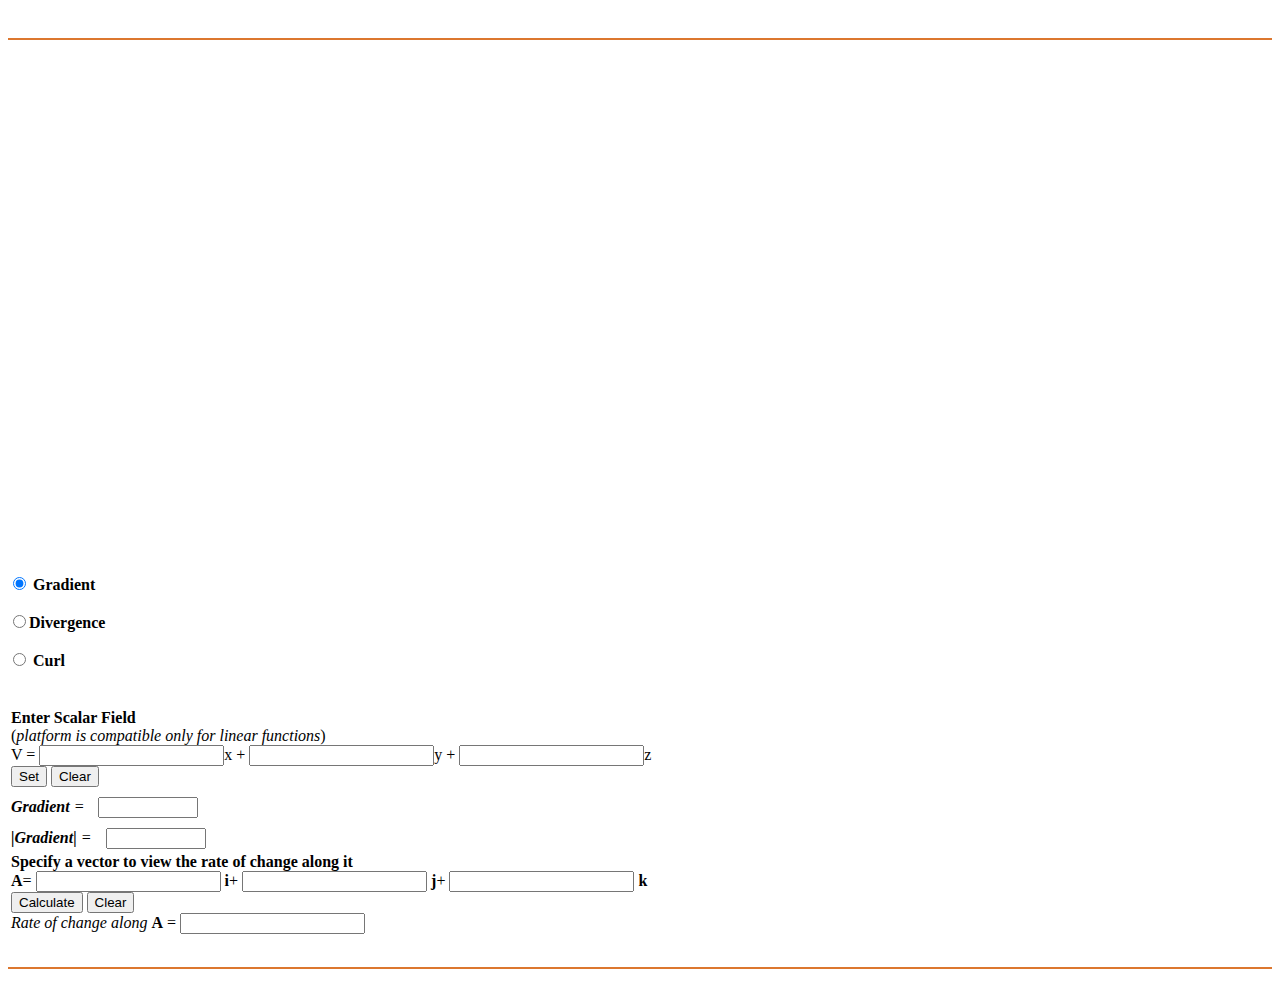
==== commit 5d3236a3: "Update index.html" ====
--- a/index.html
+++ b/index.html
@@ -465,6 +465,8 @@
                 gradient.style.display="inherit";
                 divergence.style.display="none";
                 curl.style.display="none";
+                clearAllDivergence();
+                clearCurlPlane();
                 //curl_quick_access.style.display="none";
             }
             else if(document.getElementById("choice-divergence").checked==true){
@@ -472,6 +474,9 @@
                 gradient.style.display="none";
                 divergence.style.display="inherit";
                 curl.style.display="none";
+                clearGradientField();
+                clearGradientArrow();
+                clearCurlPlane();
                 //curl_quick_access.style.display="none";
             }
             else if(document.getElementById("choice-curl").checked==true){
@@ -479,6 +484,9 @@
                 gradient.style.display="none";
                 divergence.style.display="none";
                 curl.style.display="inherit";
+                clearGradientField();
+                clearGradientArrow();
+                clearAllDivergence();
                 //curl_quick_access.style.display="inherit";
             }
             
@@ -582,7 +590,7 @@
                 scene.remove(cvPlane1);
             }
 
-            var distance1=new THREE.Vector3(50,50,50);
+            var distance1=new THREE.Vector3(-50,-50,-50);
             var planeGeometry1=new THREE.PlaneGeometry(100,100);
             var planeMaterial1 = new THREE.MeshPhongMaterial({color: 0xbb9111, side: THREE.DoubleSide,opacity: 0.8,transparent: true});
             cvPlane1 = new THREE.Mesh( planeGeometry1, planeMaterial1 );
@@ -615,7 +623,7 @@
                 scene.remove(cvPlane2);
             }
 
-            var distance2=new THREE.Vector3(100,100,100);
+            var distance2=new THREE.Vector3(0.00001,0.00001,0.00001);
             var planeGeometry2=new THREE.PlaneGeometry(100,100);
             var planeMaterial2 = new THREE.MeshPhongMaterial({color: 0xbb9177, side: THREE.DoubleSide,opacity: 0.8,transparent: true});
             cvPlane2 = new THREE.Mesh( planeGeometry2, planeMaterial2 );
@@ -647,7 +655,7 @@
                 scene.remove(cvPlane3);
             }
 
-            var distance3=new THREE.Vector3(150,150,150);
+            var distance3=new THREE.Vector3(50,50,50);
             var planeGeometry3=new THREE.PlaneGeometry(100,100);
             var planeMaterial3 = new THREE.MeshPhongMaterial({color: 0xbb91ff, side: THREE.DoubleSide,opacity: 0.8,transparent: true});
             cvPlane3 = new THREE.Mesh( planeGeometry3, planeMaterial3 );
@@ -838,7 +846,9 @@
                     x = x0;
                     y = y0 + j*del;
                     z = z0 - i*del;
-                    divergence += eval(vectorField.i);
+                    let outVal = evaluationOfInput(vectorField.i,x,y,z);
+                    divergence += outVal;
+                    //divergence += eval(vectorField.i);
                     // console.log(divergence);
                 }
             }
@@ -853,7 +863,9 @@
                     x = x0;
                     y = y0 + j*del;
                     z = z0 - i*del;
-                    divergence -= eval(vectorField.i);
+                    let outVal = evaluationOfInput(vectorField.i,x,y,z);
+                    divergence -= outVal;
+                    //divergence -= eval(vectorField.i);
                     // console.log(divergence);
                 }
             }
@@ -869,7 +881,9 @@
                     x = x0 - j*del;
                     y = y0;
                     z = z0 - i*del;
-                    divergence += eval(vectorField.j);
+                    let outVal = evaluationOfInput(vectorField.j,x,y,z);
+                    divergence += outVal;
+                    //divergence += eval(vectorField.j);
                     // console.log(divergence);
                 }
             }
@@ -885,7 +899,9 @@
                     x = x0 - j*del;
                     y = y0;
                     z = z0 - i*del;
-                    divergence -= eval(vectorField.j);
+                    let outVal = evaluationOfInput(vectorField.j,x,y,z);
+                    divergence -= outVal;
+                    //divergence -= eval(vectorField.j);
                     // console.log(divergence);
                 }
             }
@@ -902,7 +918,9 @@
                     x = x0 - j*del;
                     y = y0 + i*del;
                     z = z0;
-                    divergence += eval(vectorField.k);
+                    let outVal = evaluationOfInput(vectorField.k,x,y,z);
+                    divergence += outVal;
+                    //divergence += eval(vectorField.k);
                     // console.log(divergence);
                 }
             }
@@ -918,19 +936,21 @@
                     x = x0 - j*del;
                     y = y0 + i*del;
                     z = z0;
-                    divergence -= eval(vectorField.k);
+                    let outVal = evaluationOfInput(vectorField.k,x,y,z); 
+                    divergence -= outVal;
+                    // divergence -= eval(vectorField.k);
                     // console.log(divergence);
                 }
             }
             divergence *= (del * del);
 
 
-            document.getElementById("outward-flow-value").value = divergence.toFixed(2);
+            document.getElementById("outward-flow-value").value = divergence.toFixed(4);
             var volume = deltaSize**3;
             divergence = divergence/(volume);
-            document.getElementById("total_cube_volume").value = volume.toFixed(2);
-            document.getElementById("divergence-value1").value = divergence.toFixed(2);
-            document.getElementById("divergence-value2").value = divergence.toFixed(2);
+            document.getElementById("total_cube_volume").value = volume.toFixed(4);
+            document.getElementById("divergence-value1").value = divergence.toFixed(4);
+            document.getElementById("divergence-value2").value = divergence.toFixed(4);
 
 
             //var canvas = document.getElementById("MyCanvas");
@@ -939,11 +959,46 @@
             //ctx.fillText("Hello World",5,30);
             //ctx.fillText("Hello World",250,250);.
             
-            document.getElementById("show-outward-flow-on-canvas").innerText=divergence.toFixed(2);
-            document.getElementById("show-divergence-on-canvas").innerText=divergence.toFixed(2);
-            
-
-            
+            document.getElementById("show-outward-flow-on-canvas").innerText=divergence.toFixed(4);
+            document.getElementById("show-divergence-on-canvas").innerText=divergence.toFixed(4);
+             
+        }
+
+        function evaluationOfInput(strInput,x,y,z)
+        {
+            let finalValue = 1;
+            let valLen = 0;
+            let floatValue = parseFloat(strInput);
+            if (!floatValue)
+                {
+                    floatValue = 1;
+                    valLen = 0;
+                    
+                }
+            else
+            {
+                valLen = floatValue.toString().length;
+            }
+            
+            for (let k = valLen; k < strInput.length; k++) {
+                if (strInput[k] == "x")
+                {
+                    finalValue = x * finalValue;
+                }
+                else if (strInput[k] == "y")
+                {
+                    finalValue = y * finalValue;
+                }
+                else if (strInput[k] == "z")
+                {
+                    finalValue = z * finalValue;
+                }
+            }
+           
+            finalValue = finalValue*floatValue;
+            
+            return finalValue;
+
         }
 
         //================================= Curl ========================================//
@@ -1091,12 +1146,14 @@
             x=(cplanex/vR_factor)+del;
             y=cplaney/vR_factor;
             z=cplanez/vR_factor;
-            var final = eval(f);
+            var final = evaluationOfInput(f,x,y,z);
+            //var final = eval(f);
             
             x=cplanex/vR_factor;
             y=cplaney/vR_factor;
             z=cplanez/vR_factor;
-            var initial = eval(f);
+            var initial = evaluationOfInput(f,x,y,z);   
+            //var initial = eval(f);
             
 
             return((final-initial)/del);
@@ -1108,12 +1165,13 @@
             x=cplanex/vR_factor;
             y=(cplaney/vR_factor)+del;
             z=cplanez/vR_factor;
-
-            var final = eval(f);
+            var final = evaluationOfInput(f,x,y,z);
+            // var final = eval(f);
             x=cplanex/vR_factor;
             y=cplaney/vR_factor;
             z=cplanez/vR_factor;
-            var initial = eval(f);
+            var initial =evaluationOfInput(f,x,y,z);
+            // var initial = eval(f);
 
             return((final-initial)/del);
 
@@ -1124,12 +1182,13 @@
             x=cplanex/vR_factor;
             y=cplaney/vR_factor;
             z=(cplanez/vR_factor)+del;
-
-            var final = eval(f);
+            var final =evaluationOfInput(f,x,y,z);
+            // var final = eval(f);
             x=cplanex/vR_factor;
             y=cplaney/vR_factor;
             z=cplanez/vR_factor;
-            var initial = eval(f);
+            var initial =evaluationOfInput(f,x,y,z);
+            // var initial = eval(f);
 
             return((final-initial)/del);
 
@@ -1445,7 +1504,7 @@
                     </table>    
                 </div>
             <div class="col2">
-                <input type="radio" class="selector" id="choice-gradient" name="function_type" onclick="selectFunctionChoice()" checked ><u><b> Gradient</b></u><br><br>
+                <input type="radio" class="selector" id="choice-gradient" name="function_type" onclick="selectFunctionChoice()" checked ><b> Gradient</b><br><br>
                 <input type="radio" class="selector" id="choice-divergence" name="function_type" onclick="selectFunctionChoice();setVectorField()"><b>Divergence</b><br><br> 
                 <input type="radio" class="selector" id="choice-curl" name="function_type" onclick="selectFunctionChoice();setVectorField2()"> <b>Curl</b><br><br>
 
@@ -1459,7 +1518,7 @@
                                 <tbody>
                                     <tr>
                                         <td class="cSub_td cParameter" style="width:1000px;">
-                                            <b>Enter Scalar Field</b> (<i>platform is compatible only for linear functions</i>)
+                                            <div><b>Enter Scalar Field</b> </div>(<i>platform is compatible only for linear functions</i>)
                                             <div>
                                                 V = 
                                                 <input id="grad-x-comp" class="cons-input" type="number" step=0.1>x +
@@ -1484,7 +1543,7 @@
                                     <br>
                                     <tr>
                                         <td class="cSub_td cParameter" style="width:1000px;">
-                                            <b>Specify a vector to view the gradient along it</b>
+                                            <b>Specify a vector to view the rate of change along it</b>
                         
                                         
                                             <div>
@@ -1557,9 +1616,9 @@
                                                 <input type="submit" onclick="clearAllDivergence()"  value="Clear">
                                             </div>
                                             <div>
-                                                <i>Outward Flow = </i><input id="outward-flow-value" type="text" readonly style="width:80px;">
+                                                <i>Outward Flux = </i><input id="outward-flow-value" type="text" readonly style="width:80px;">
                                                 <i>&Delta;v = </i><input id="total_cube_volume" type="text" readonly style="width:80px;"><br>
-                                                <i>(Outward Flow)/&Delta;v = </i><input id="divergence-value1" type="text" readonly style="width:80px;">
+                                                <i>(Outward Flow)/</i>&Delta;<i>v = </i><input id="divergence-value1" type="text" readonly style="width:80px;">
                                                 <i>Divergence  = </i><input id="divergence-value2" type="text" readonly style="width:80px;">
                                             </div>
                                             <div id="show-outward-flow-on-canvas" style="color:white;position:absolute;top:80px;left:25px;font-size:larger"></div>
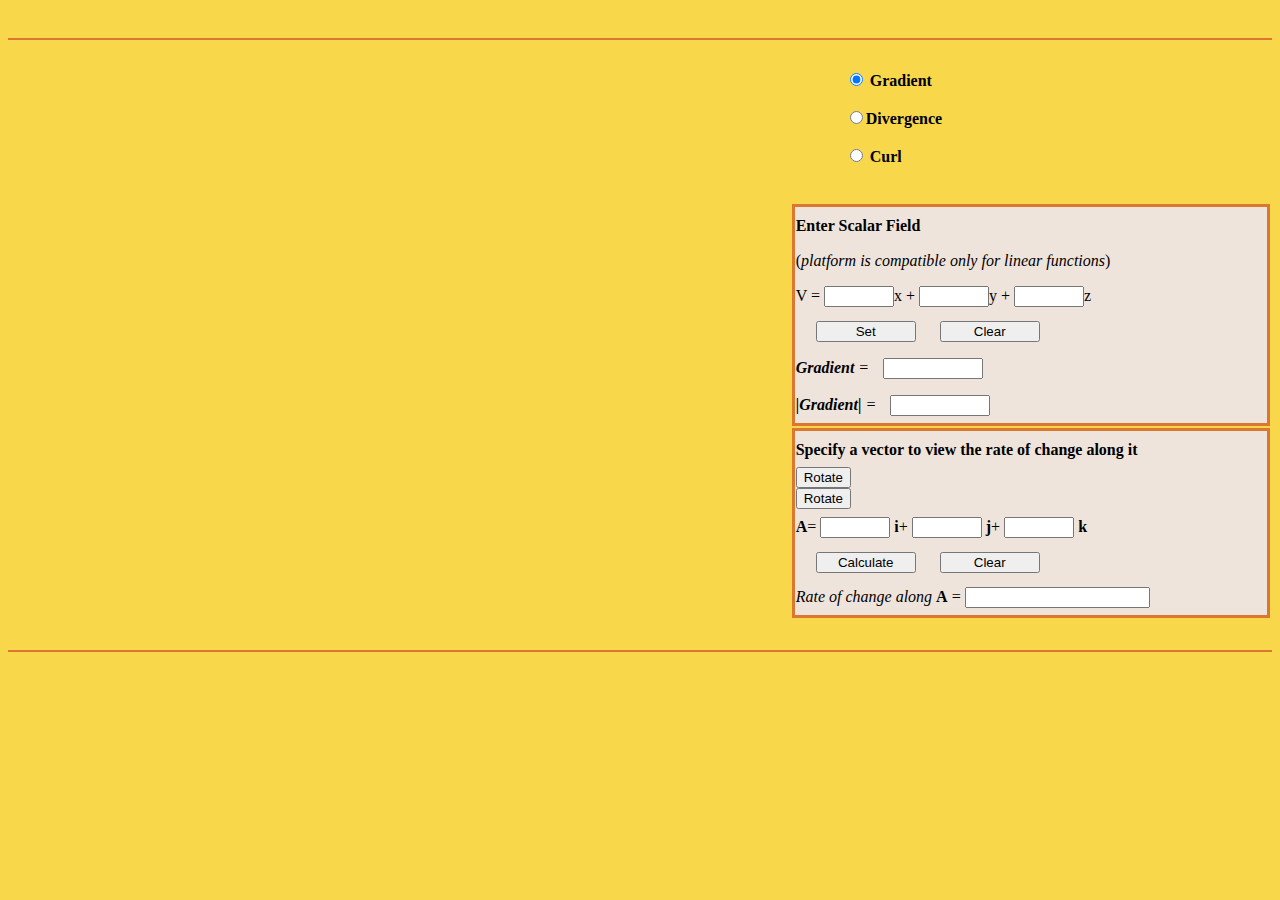
==== commit 1ae57c44: "Update index.html" ====
--- a/index.html
+++ b/index.html
@@ -1,3 +1,4 @@
+
 <html>
   <head>
     <meta http-equiv="Content-Type" content="text/html; charset=UTF-8">
@@ -39,6 +40,55 @@
                 width:500px;
                 height:250px; 
             }
+
+
+            /* Curl Slider */
+
+
+            .slidecontainer {
+                width: 100%; /* Width of the outside container */
+            }
+
+            /* The slider itself */
+            .slider {
+            margin-left: 10px;
+            -webkit-appearance: none;  /* Override default CSS styles */
+            appearance: none;
+            width: 75%; /* Full-width */
+            height: 15px; /* Specified height */
+            background: #d3d3d3; /* Grey background */
+            outline: none; /* Remove outline */
+            opacity: 0.7; /* Set transparency (for mouse-over effects on hover) */
+            -webkit-transition: .2s; /* 0.2 seconds transition on hover */
+            transition: opacity .2s;
+            }
+
+            /* Mouse-over effects */
+            .slider:hover {
+            opacity: 1; /* Fully shown on mouse-over */
+            }
+
+            /* The slider handle (use -webkit- (Chrome, Opera, Safari, Edge) and -moz- (Firefox) to override default look) */
+            .slider::-webkit-slider-thumb {
+            -webkit-appearance: none; /* Override default look */
+            appearance: none;
+            width: 15px; /* Set a specific slider handle width */
+            height: 15px; /* Slider handle height */
+            background: #04AA6D; /* Green background */
+            cursor: pointer; /* Cursor on hover */
+            }
+
+            .slider::-moz-range-thumb {
+            width: 15px; /* Set a specific slider handle width */
+            height: 15px; /* Slider handle height */
+            background: #04AA6D; /* Green background */
+            cursor: pointer; /* Cursor on hover */
+            }
+
+            
+
+
+
     </style>
 
     <!-- ======================= Shader =======================-->
@@ -363,7 +413,6 @@
             var cartesian_Range = document.querySelector(".cartesian_range_setter");
             var cylindrical_Range = document.querySelector(".cylindrical_range_setter");
             var spherical_Range = document.querySelector(".spherical_range_setter");
-
             if(document.getElementById("cartesian-range-radio").checked==true){
                 cartesian_Range.style.display="inherit";
                 cylindrical_Range.style.display="none";
@@ -380,7 +429,6 @@
                 spherical_Range.style.display="inherit";
             }
         }
-
         function setCartesianRange(){
             var xFrom = document.getElementById("cartesian-xFrom").value;
             var xTo = document.getElementById("cartesian-xTo").value;
@@ -388,28 +436,23 @@
             var yTo = document.getElementById("cartesian-yTo").value;
             var zFrom = document.getElementById("cartesian-zFrom").value;
             var zTo = document.getElementById("cartesian-zTo").value;
-
             // 500 200 500
-
             if(xFrom=="") xFrom=0;
             if(xTo=="") xTo=0;
             if(yFrom=="") yFrom=0;
             if(yTo=="") yTo=0;
             if(zFrom=="") zFrom=0;
             if(zTo=="") zTo=0;
-
             xFrom = parseFloat(xFrom);
             xTo = parseFloat(xTo);
             yFrom = parseFloat(yFrom);
             yTo = parseFloat(yTo);
             zFrom = parseFloat(zFrom);
             zTo = parseFloat(zTo);
-
             var vec = new THREE.Vector3(vR_factor*(xFrom+xTo)/2,vR_factor*(yFrom+yTo)/2,vR_factor*(zFrom+zTo)/2);
             camera.position.set(vec.x+200,vec.y+100,vec.z+200);
             camera.rotation.set(0, 0, 0);
             camera.lookAt(vec);
-
             
         }
         function setCylindricalRange(){
@@ -417,32 +460,24 @@
             var rhoTo = document.getElementById("cylindrical-rhoTo").value;
             var zFrom = document.getElementById("cylindrical-zFrom").value;
             var zTo = document.getElementById("cylindrical-zTo");
-
             if(rhoFrom=="") rhoFrom = 0;
             if(rhoTo=="") rhoTo = 0;
             if(zFrom=="") zFrom = 0;
             if(zTo=="") zTo =0;
-
-
             rhoFrom = parseFloat(rhoFrom);
             rhoTo = parseFloat(rhoTo);
             zFrom = parseFloat(zFrom);
             zTo   = parseFloat(zTo);
-
             var vec = new THREE.Vector3(vR_factor*(rhoFrom+rhoTo)/2,vR_factor*(rhoFrom+rhoTo)/2,vR_factor*(zFrom+zTo)/2);
             camera.position.set(vec.x+200,vec.y+100,vec.z+200);
             camera.rotation.set(0, 0, 0);
             camera.lookAt(vec);
-
-        }
-
+        }
         function setSphericalRange(){
             var rFrom = document.getElementById("spherical-rFrom").value;
             var rTo = document.getElementById("spherical-rTo").value;
-
             if(rFrom=="") rFrom =0;
             if(rTo=="") rTh =0;
-
             rFrom = parseFloat(rFrom);
             rTo = parseFloat(rTo);
             var vec = new THREE.Vector3(vR_factor*rTo,vR_factor*rTo,vR_factor*rTo);
@@ -576,7 +611,6 @@
             /*if(cvPlane0!=null){
                 scene.remove(cvPlane0);
             }
-
             var distance0=new THREE.Vector3(0,0,0);
             var planeGeometry0=new THREE.PlaneGeometry(100,100);
             var planeMaterial0 = new THREE.MeshPhongMaterial({color: 0xbb9199, side: THREE.DoubleSide,opacity: 0.9,transparent: true});
@@ -584,7 +618,6 @@
             cvPlane0.position.set(dir.x*distance0.x,dir.y*distance0.y,dir.z*distance0.z);
             cvPlane0.lookAt(0,0,0);
             scene.add(cvPlane0);
-
             */
             if(cvPlane1!=null){
                 scene.remove(cvPlane1);
@@ -668,6 +701,7 @@
         }
 
         var gradientArrow;
+        var stoprotatingA = false;
 
         function calculateAndShowGradient(){
 
@@ -714,6 +748,29 @@
             
             scene.add(gradientArrow);
 
+        }
+
+
+        
+        
+        function rotateA(){
+            stoprotatingA = false;
+            const myAxis = new THREE.Vector3(1, 1, 0);
+            gradientArrow.rotateOnWorldAxis(myAxis, 0);
+            gradientArrow.rotation.z += 0.008;
+            function animate() {
+                if(stoprotatingA == true ){
+                return;
+                }
+                gradientArrow.rotation.z += 0.008;
+                requestAnimationFrame(animate);
+                renderer.render(scene, camera);
+            }
+            animate();
+        }
+
+        function stoprotationA(){
+            stoprotatingA = true;
         }
 
         function clearGradientArrow(){
@@ -1059,41 +1116,58 @@
         }
 
 
-        function rotateAboutX(){
-            interval = setInterval(function () {
-                curlPlane.rotation.z+=0.005;
-                var theta = curlPlane.rotation.z;
-                if(originalCurlPlane=="y"){
-                    curlPlaneDir.y=Math.cos(theta);
-                    curlPlaneDir.z=Math.sin(theta);
-                }
-                else{
-                    curlPlaneDir.y=-Math.sin(theta);
-                    curlPlaneDir.z=Math.cos(theta);
-                }
-                
-            }, 2);
+        function rotateAboutX(func_id){
+            if(curlPlane === undefined)
+            {
+                return;
+            }
+            var rotationAngle = document.getElementById(func_id).value
+            var radianOutput = rotationAngle * (Math.PI / 180);
+
+            curlPlane.rotation.z = radianOutput;
+            var theta = curlPlane.rotation.z;
+            if(originalCurlPlane=="y"){
+                curlPlaneDir.y=Math.cos(theta);
+                curlPlaneDir.z=Math.sin(theta);
+            }
+            else{
+                curlPlaneDir.y=-Math.sin(theta);
+                curlPlaneDir.z=Math.cos(theta);
+            }
 
         }
     
-        function rotateAboutY(){
-            interval = setInterval(function () {
-                curlPlane.rotation.x+=0.005;
-                var theta = curlPlane.rotation.x;
-                if(originalCurlPlane=="x"){
-                    curlPlaneDir.x=Math.cos(theta);
-                    curlPlaneDir.z=-Math.sin(theta);
-                }
-                else{
-                    curlPlaneDir.x=Math.sin(theta);
-                    curlPlaneDir.z=Math.cos(theta);
-                }
-            }, 2);
-        }
-
-        function rotateAboutZ(){
-            interval = setInterval(function () {
-                curlPlane.rotation.y+=0.005;
+        function rotateAboutY(func_id){
+            if(curlPlane === undefined)
+            {
+                return;
+            }
+            var rotationAngle = document.getElementById(func_id).value
+            var radianOutput = rotationAngle * (Math.PI / 180);
+
+            curlPlane.rotation.x = radianOutput;
+            var theta = curlPlane.rotation.x;
+            if(originalCurlPlane=="x"){
+                curlPlaneDir.x=Math.cos(theta);
+                curlPlaneDir.z=-Math.sin(theta);
+            }
+            else{
+                curlPlaneDir.x=Math.sin(theta);
+                curlPlaneDir.z=Math.cos(theta);
+            }
+
+
+        }
+
+        function rotateAboutZ(func_id){
+            if(curlPlane === undefined)
+            {
+                return;
+            }
+            var rotationAngle = document.getElementById(func_id).value
+            var radianOutput = rotationAngle * (Math.PI / 180);
+
+                curlPlane.rotation.y = rotationAngle;
                 var theta = curlPlane.rotation.y;
                 if(originalCurlPlane=="x"){
                     curlPlaneDir.x=Math.cos(theta);
@@ -1103,18 +1177,12 @@
                     curlPlaneDir.x=-Math.sin(theta);
                     curlPlaneDir.y=Math.cos(theta);
                 }
-            }, 2);
         }
         
 
 
         function stopRotating(){
-            clearInterval(interval);
-
-            
-
             calculateCurl();
-
         }       
 
 
@@ -1133,9 +1201,11 @@
             curlPlaneDir.normalize();
             var circulation = curlPlaneDir.x * totalCurl.i + curlPlaneDir.y*totalCurl.j + curlPlaneDir.z*totalCurl.k;
 
-            document.getElementById("show-curl").value=circulation.toFixed(2);
+            document.getElementById("show-curl").value=circulation.toFixed(4);
+            document.getElementById("show-circulation-by-delta-s").value=circulation.toFixed(4);
+            console.log(planelength/vR_factor);
             circulation = circulation*(planelength/vR_factor)*(planelength/vR_factor)
-            document.getElementById("show-circulation").value=circulation.toFixed(2);
+            document.getElementById("show-circulation").value=circulation.toFixed(4);
             
 
         }    
@@ -1264,7 +1334,6 @@
                 document.getElementsByName("xy-rotation-button")[0].style.display="";
                 document.getElementsByName("yz-rotation-button")[0].style.display="none";
                 document.getElementsByName("zx-rotation-button")[0].style.display="none";
-
                 document.getElementsByName("xy-rotation-button")[1].style.display="";
                 document.getElementsByName("yz-rotation-button")[1].style.display="none";
                 document.getElementsByName("zx-rotation-button")[1].style.display="none";
@@ -1325,7 +1394,6 @@
                 document.getElementsByName("xy-rotation-button")[0].style.display="none";
                 document.getElementsByName("yz-rotation-button")[0].style.display="";
                 document.getElementsByName("zx-rotation-button")[0].style.display="none";
-
                 document.getElementsByName("xy-rotation-button")[1].style.display="none";
                 document.getElementsByName("yz-rotation-button")[1].style.display="";
                 document.getElementsByName("zx-rotation-button")[1].style.display="none";
@@ -1386,7 +1454,6 @@
                 document.getElementsByName("xy-rotation-button")[0].style.display="none";
                 document.getElementsByName("yz-rotation-button")[0].style.display="none";
                 document.getElementsByName("zx-rotation-button")[0].style.display="";
-
                 document.getElementsByName("xy-rotation-button")[1].style.display="none";
                 document.getElementsByName("yz-rotation-button")[1].style.display="none";
                 document.getElementsByName("zx-rotation-button")[1].style.display="";
@@ -1544,7 +1611,13 @@
                                     <tr>
                                         <td class="cSub_td cParameter" style="width:1000px;">
                                             <b>Specify a vector to view the rate of change along it</b>
-                        
+                                            <div>
+                                                <button onclick="rotateA()">Rotate</button>
+                                            </div>
+                                            <div>
+                                                <button onclick="stoprotationA()">Rotate</button>
+                                            </div>
+    
                                         
                                             <div>
                                                 <b>A</b>=
@@ -1561,10 +1634,7 @@
                                                     </div>
                                                 
                                             </div>
-                                            <div>
-                                                
-                                            </div>
-
+                                            
                                         </td>
 
 
@@ -1585,7 +1655,7 @@
                                 <tbody>
                                     <tr>
                                         <td class="cSub_td cParameter" style="width:1000px;">
-                                            <b>Enter Vector Field</b><br><i>multiplication (e.g. xy) should be explicitly typed with sign <b>(e.g. x*y)</b></i>
+                                            <b>Enter Vector Field</b><br>
                                             <div>
                                                 <b>F</b> = 
                                                 <input id="fld-i-comp" class="cons-input" type="text" step=0.1><b>i</b> +
@@ -1640,7 +1710,7 @@
                                 <tbody>
                                     <tr>
                                         <td class="cSub_td cParameter" style="width:1000px;">
-                                            <b>Enter Vector Field</b><br><i>multiplication (e.g. xy) should be explicitly typed with sign <b>(e.g. x*y)</b></i>
+                                            <b>Enter Vector Field</b><br>
                                             <div>
                                                 <b>F</b> = 
                                                 <input id="fld-i-comp2" class="cons-input" type="text"><b>i</b> +
@@ -1656,46 +1726,68 @@
                                     <tr class="second-row">
                                         <td class="cSub_td cParameter" style="width:1000px;">
                                             <b>Specify a point</b>
-                                            <div>
-                                                Enter the point
-                                            </div>
+
                                             <div>
                                             x = <input id="curl-inp-x" class="cons-input" type="number" step=0.1>,
                                             y= <input id="curl-inp-y" class="cons-input" type="number" step=0.1>,
                                             z=<input id="curl-inp-z" class="cons-input" type="number" step=0.1>
                                             </div>
+
                                             <div>
                                                 &Delta;l = <input id="len-size" class="cons-input" type="number" step=0.1>
                                             </div>
+
                                             <div>
                                                 <b>Plane parallel to :</b>
                                                 <input type="radio" id="plane_xy" name="initial_plane" onclick="planePlaneSet()" checked> xy plane
                                                 <input type="radio" id="plane_yz" name="initial_plane" onclick="planePlaneSet()" > yz plane
                                                 <input type="radio" id="plane_zx" name="initial_plane" onclick="planePlaneSet()" > zx plane
                                             </div>
+
                                             <div>
-                                                <input type="submit" onclick="showCurlPlane();calculateCurl()"  value="Calculate and Show">
+                                                <input type="submit" onclick="showCurlPlane()"  value="Show">
                                                 <input type="submit" onclick="clearCurlPlane()"  value="Clear">
                                             
                                             </div>
-                                            <div name="xy-rotation-button">
-                                                Rotate Plane about <input type="button" onmousedown="rotateAboutX()" onmouseup="stopRotating()" value="x axis">
-                                                <input type="button" onmousedown="rotateAboutY()" onmouseup="stopRotating()" value="y axis">
+
+                                            <div class="slidecontainer" name="xy-rotation-button">
+                                                Rotate Plane about: <br>
+                                                x-axis <input id = "curl_rotationaboutxy_x" type="range" min="0" max="360" class="slider" onclick="rotateAboutX( 'curl_rotationaboutxy_x')" value="0"> <br>
+                                                y-axis <input id = "curl_rotationaboutxy_y" type="range" min="0" max="360" class="slider" onclick="rotateAboutY('curl_rotationaboutxy_y')" value="0">
                                                 
-                                            </div>
-                                            <div name="yz-rotation-button" style="display: none;">
-                                                Rotate Plane about <input type="button" onmousedown="rotateAboutY()" onmouseup="stopRotating()" value="y axis">
-                                                <input type="button" onmousedown="rotateAboutZ()" onmouseup="stopRotating()" value="z axis">
                                                 
-                                            </div>
-                                            <div name="zx-rotation-button" style="display: none;">
-                                                Rotate Plane about <input type="button" onmousedown="rotateAboutZ()" onmouseup="stopRotating()" value="z axis">
-                                                <input type="button" onmousedown="rotateAboutX()" onmouseup="stopRotating()" value="x axis">
+                                                <span style="margin-left: 13%; margin-right: 67%; ">0</span>
+                                                <span>2&Pi;</span>
+                                                    
+                                            </div>
+                                            <div class="slidecontainer" name="yz-rotation-button" style="display: none;">
+                                                Rotate Plane about: <br>
+                                                y-axis <input  id = "curl_rotationaboutyz_y" type="range" min="0" max="360" class="slider" onclick="rotateAboutY('curl_rotationaboutyz_y')" value="0"> <br>
+                                                z-axis <input  id = "curl_rotationaboutyz_z" type="range" min="0" max="360" class="slider" onclick="rotateAboutZ('curl_rotationaboutyz_z')" value="0">
                                                 
-                                            </div>
+                                                <span style="margin-left: 13%; margin-right: 67%; ">0</span>
+                                                <span>2&Pi;</span>
+                                                
+                                            </div>
+
+
+                                            <div class="slidecontainer" name="zx-rotation-button" style="display: none;">
+                                                Rotate Plane about: <br>
+                                                z-axis <input id = "curl_rotationaboutxz_z" type="range" min="0" max="360" class="slider" onchange ="rotateAboutZ('curl_rotationaboutxz_z')" value="0"> <br>
+                                                x-axis <input id = "curl_rotationaboutxz_x" type="range" min="0" max="360" class="slider" onChange="rotateAboutX('curl_rotationaboutxz_x')" value="0">
+                                               
+                                                <span style="margin-left: 13%; margin-right: 67%; ">0</span>
+                                                <span>2&Pi;</span>
+                                            </div>
+
+
+                                            <input type="submit" onclick="calculateCurl(); stopRotating()"  value="Calculate">
+
+
                                             <div>
-                                                <i>Circulation along plane =</i><input id ="show-circulation"readonly style="margin-bottom: 7px;"><br>
-                                                <i>Curl (Circulation/Area) = </i><input id="show-curl" readonly>
+                                                <i>Circulation around plane =</i><input id ="show-circulation"readonly style="margin-bottom: 7px;"><br>
+                                                <i>Circulation around plane / </i> &Delta; <i>s =</i><input id ="show-circulation-by-delta-s"readonly style="margin-bottom: 7px;"><br>
+                                                <i>Curl = </i><input id="show-curl" readonly>
                                             </div>
                                         </td>
                                     </tr>
--- a/Styles/common.css
+++ b/Styles/common.css
@@ -0,0 +1,122 @@
+body {
+  background-color: #f8d84a;
+}
+.cMain_table {
+  border: 2px solid green;
+  width: 1024px;
+  margin-left: auto;
+  margin-right: auto;
+}
+.cMain_td {
+  border: 2px solid green;
+}
+.cBoxGraph {
+  width: 600px;
+  height: 300px;
+  margin-bottom: 5px;
+}
+.cBoxGraphCircle {
+  height: 400px;
+}
+.cBoxPara {
+  vertical-align: auto;
+  width: auto;
+  height: auto;
+  border: 1px solid RoyalBlue;
+  margin-bottom: 5px;
+}
+.cBoxSlider {
+  width: 330px;
+  height: 20px;
+  margin-top: 3px;
+  background-color: #efe4dc;
+  border-color: #fff;
+}
+.cIntroduction {
+  width: auto;
+  padding-left: 10px;
+  padding-bottom: 20px;
+  font-size: medium;
+  line-height: 25px;
+  background-color: #efe4dc;
+  border: 3px solid #dc772f;
+  margin: 2px;
+}
+.cFormula {
+  width: auto;
+  vertical-align: text-top;
+  line-height: 35px;
+  background-color: #efe4dc;
+  border: 3px solid #dc772f;
+}
+.cParameter {
+  width: auto;
+  vertical-align: text-top;
+  line-height: 35px;
+  background-color: #efe4dc;
+  border: 3px solid #dc772f;
+}
+.cText {
+  margin: 5px;
+  text-align: justify;
+  font-size: 11pt;
+  font-family: Arial;
+}
+ul {
+  padding: 0;
+  margin-bottom: 0;
+  margin-top: 0;
+}
+
+.cons-input {
+  width: 70px;
+}
+
+.cons-input-submit {
+  width: 100px;
+  margin-left: 20px;
+}
+
+.cons-input-remove {
+  width: 50px;
+}
+
+.low-p-margin {
+  margin-top: 8px;
+  margin-bottom: 8px;
+}
+
+.range-input {
+  margin-top: 10px;
+}
+
+.cartesian_range_setter {
+  display: none;
+}
+
+.cylindrical_range_setter {
+  display: none;
+}
+
+.spherical_range_setter {
+  display: none;
+}
+
+.gradient-funct {
+  display: none;
+}
+
+.divergence-funct {
+  display: none;
+}
+
+.curl-funct {
+  display: none;
+}
+
+.second-row {
+}
+
+.selector {
+  margin-left: 60px;
+}
--- a/Styles/common01.css
+++ b/Styles/common01.css
@@ -0,0 +1,13 @@
+.row{
+    width: inherit;
+    display: flex;
+  } 
+
+.col1{
+    width: 800px;
+    margin-right: 10px;
+}
+
+.col2{
+    width: 500px;
+}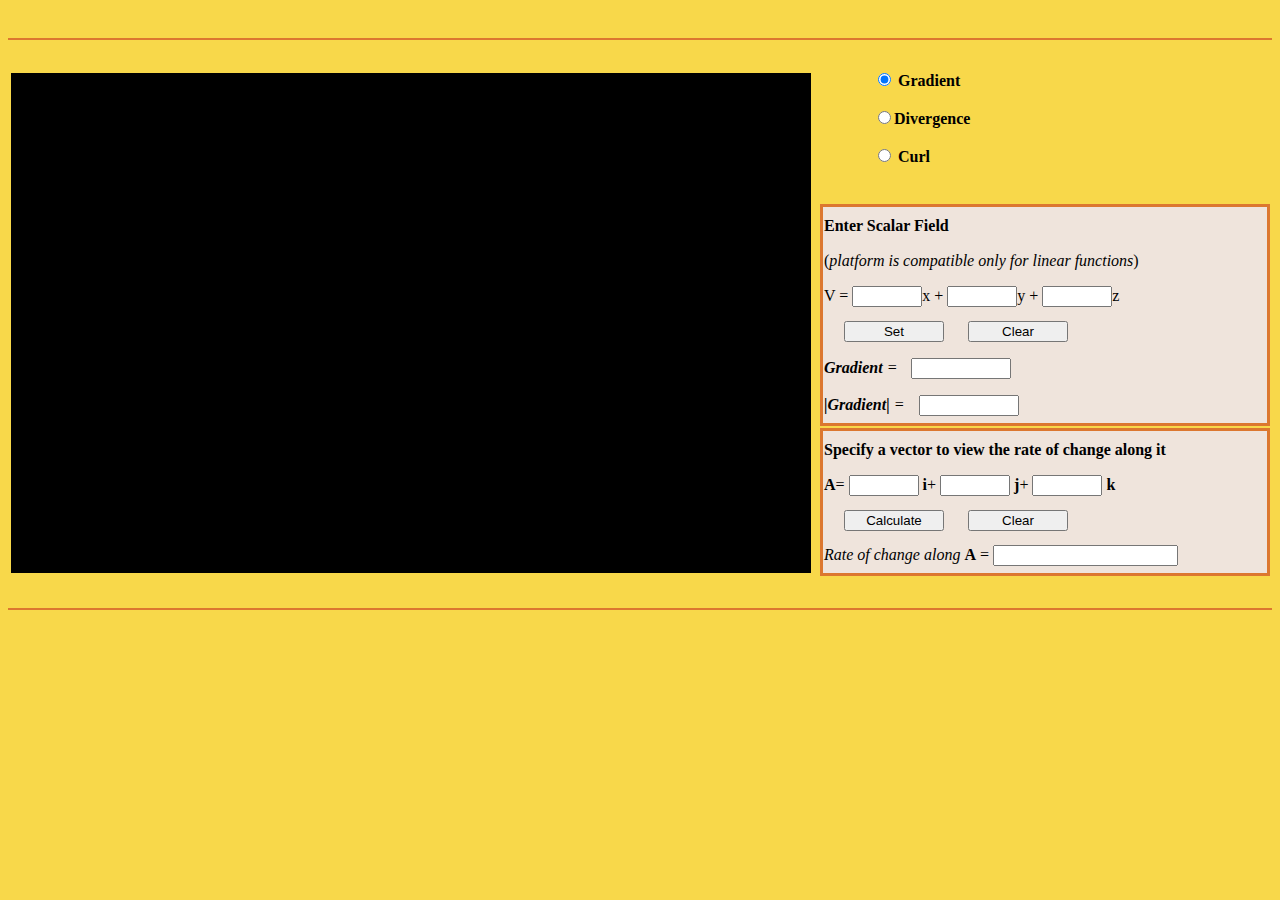
==== commit 7d50c3be: "Add files via upload" ====
--- a/index.html
+++ b/index.html
@@ -1,1806 +1,2023 @@
-
-<html>
-  <head>
-    <meta http-equiv="Content-Type" content="text/html; charset=UTF-8">
-    <title>Gradient Curl Divergence</title>
-    <meta http-equiv="X-UA-Compatible" content="IE=11"> 
-	<link rel="stylesheet" type="text/css" href="./external/jsx/jsxgraph.css">
-	<script type="text/javascript" src="./external/jsx/jsxgraphcore.js"></script>
-	<link type="text/css" href="./external/jqueryui/css/ui-lightness/jquery-ui-1.8.22.custom.css" rel="stylesheet">
-	<script type="text/javascript" src="./external/jqueryui/js/jquery-1.7.2.min.js"></script>
-	<script type="text/javascript" src="./external/jqueryui/js/jquery-ui-1.8.22.custom.min.js"></script>
-	<script type="text/javascript" src="./external/Complex/Complex.js"></script>
-	<script type="text/javascript" src="./Scripts/matrix.js"></script>
-	<script type="text/javascript" src="./Scripts/camera.js"></script>
-    <script type="text/javascript" src="./Scripts/Board3D.js"></script>
-	<link rel="stylesheet" type="text/css" href="./Styles/common.css">
-    <link rel="stylesheet" type="text/css" href="./Styles/common01.css"> 
-    
-    <!--- Define the format of box --->				
-				<style type="text/css">
-            /**************** Graph Box  ****************/
-            .cBoxGraph
-            {
-                width:500px;
-                height:500px;
-            }
-            /**************** ToolBar Box  ****************/
-            .cBoxPara
-            {
-                width:500px;
-                height:500px;
-            }
-            .cBoxSlider
-            {
-                width:500px;
-                height:90px; 
-            }
-            .cBoxSli
-            {
-                width:500px;
-                height:250px; 
-            }
-
-
-            /* Curl Slider */
-
-
-            .slidecontainer {
-                width: 100%; /* Width of the outside container */
-            }
-
-            /* The slider itself */
-            .slider {
-            margin-left: 10px;
-            -webkit-appearance: none;  /* Override default CSS styles */
-            appearance: none;
-            width: 75%; /* Full-width */
-            height: 15px; /* Specified height */
-            background: #d3d3d3; /* Grey background */
-            outline: none; /* Remove outline */
-            opacity: 0.7; /* Set transparency (for mouse-over effects on hover) */
-            -webkit-transition: .2s; /* 0.2 seconds transition on hover */
-            transition: opacity .2s;
-            }
-
-            /* Mouse-over effects */
-            .slider:hover {
-            opacity: 1; /* Fully shown on mouse-over */
-            }
-
-            /* The slider handle (use -webkit- (Chrome, Opera, Safari, Edge) and -moz- (Firefox) to override default look) */
-            .slider::-webkit-slider-thumb {
-            -webkit-appearance: none; /* Override default look */
-            appearance: none;
-            width: 15px; /* Set a specific slider handle width */
-            height: 15px; /* Slider handle height */
-            background: #04AA6D; /* Green background */
-            cursor: pointer; /* Cursor on hover */
-            }
-
-            .slider::-moz-range-thumb {
-            width: 15px; /* Set a specific slider handle width */
-            height: 15px; /* Slider handle height */
-            background: #04AA6D; /* Green background */
-            cursor: pointer; /* Cursor on hover */
-            }
-
-            
-
-
-
-    </style>
-
-    <!-- ======================= Shader =======================-->
-    <script type="text/javascript" src="./external/three.min.js"></script>
-    <script type="text/javascript" src="./external/TrackballControls.js"></script>
-    <script type="text/javascript" src="./external/OrbitControls.js"></script>
-    <script type="text/javascript" src="./external/Projector.js"></script>
-    <script type="text/javascript" src="./external/CanvasRenderer.js"></script>
-    <script type="text/javascript" src="./Scripts/common.js"></script>
-    <script type="text/javascript" src="./Scripts/VIML_Slider.js"></script>
-    <script type="text/javascript" src="./external/ConvexHull.js"></script>
-    <script type="text/javascript" src="./external/ConvexGeometry.js"></script>
-    <script type="text/javascript" src="external/jsonTxt.js"></script>
-
-       
-    <script>	
-        
-	   // jQuerUI Setting
-        $(function ()
-        {
-            $("input").click(function ()
-            {   
-                if ($(this)[0].type == "text")
-                $(this).select();
-            });
-
-            $("#ulGraphs").sortable();
-            $("#ulGraphs").disableSelection();
-            webGLStart();
-        }
-        );
-
-		// Constants
-		var myHalfPI = 0.5*Math.PI;
-		var deg2rad = Math.PI/180.0;
-							
-        // variables
-		var vR_factor = 50; // coordinates ( 0< R < 1 ) --> scene ratio
-        var vR = vR_factor*0.3; // spherical coordinate R
-        var vTheta = 0.5*Math.PI; // spherical coordinate Theta (radians)
-        var vPhi = 0.5*Math.PI; // spherical coordinate Phi (radians)
-		
-        var vPtVector3 = new THREE.Vector3(0, 0, 0);  // Cartesian coordinates of obvervation point
-        var SEPARATION = 200, AMOUNTX = 10, AMOUNTY = 10;
-		var camera, scene, renderer, controls;
-        
-       
-        // Scence children	
-        var unit_phi_vector, unit_R_vector, unit_Theta_vector;
-		var mouseDown = false;
-	    var lastMouseX = null;
-	    var lastMouseY = null;
-
-        
-        //Gradient Field and related
-        var gradientField={
-            "x":0,
-            "y":0,
-            "z":0
-        };
-        var constValuePlanes;
-       
-        
-        //Vector Field
-
-        var cx=0,cy=0,cz=0;
-        var vectorField={
-            "i":0,
-            "j":0,
-            "k":0
-        }
-        var x,y,z;
-
-        //divergence
-
-        var divergenceCube;
-        var deltaSize;
-        var divergence;
-
-
-        //curl
-        var interval = null;
-        var curlPlane;
-        var msphere;
-        var vec0=vec1=vec2=vec3=new THREE.Vector3(0,0,0);
-        var planelength;
-						
-
-		
-        
-        //Theta以Degree呈現
-       
-        
-
-        
-    </script>
-
-    <script>
-        
-         
-		// Initialization of webpage
-        function webGLStart()
-        {
-            var canvas = document.getElementById("WebGLCanvas");
-                    
-            var container, separation = 100, amountX = 50, amountY = 50,
-
-            container = document.createElement('div');
-            canvas.appendChild(container);
-                    
-            scene = new THREE.Scene();
-            // camera = new THREE.OrthographicCamera( -200, 200, 125, -100 );
-            camera = new THREE.PerspectiveCamera(50,canvas.width/canvas.height,0.1,3000);
-          
-           
-            
-            controls = new THREE.OrbitControls( camera , canvas )
-                    
-            renderer  = new THREE.WebGLRenderer();
-            renderer.setSize( 800, 500 );
-            container.appendChild( renderer.domElement );
-            renderer.domElement.id = "MyCanvas";
-            //console.log( renderer.domElement);//////////////////////
-
-
-            var material = new THREE.SpriteCanvasMaterial
-            ({
-                color: 0xffffff,
-                program: function ( context )
-                {
-                    context.beginPath();
-                    context.arc( 0, 0, 0.5, 0, PI2, true );
-                    context.fill();
-                }
-            });
-            
-            // set x axis
-            var dir = new THREE.Vector3( 0, 0, 1 );
-            var origin = new THREE.Vector3( 0, 0, -100 );
-            var length = 240;
-            var hex = 0xff0000;
-            var GridLine = new THREE.ArrowHelper( dir, origin, length, hex ,10 ,5 );
-            scene.add( GridLine );		
-
-            //set y axis
-            dir = new THREE.Vector3( 1, 0, 0 );
-            origin = new THREE.Vector3( -100, 0, 0 );
-            length = 240;
-            hex = 0x00ff00;
-            GridLine = new THREE.ArrowHelper( dir, origin, length, hex ,10 ,5 );
-            scene.add( GridLine );	
-
-            //set z axis
-            dir = new THREE.Vector3( 0, 1, 0 );
-            origin = new THREE.Vector3( 0, -100, 0 );
-            length = 240;
-            hex = 0x5555ff;
-            GridLine = new THREE.ArrowHelper( dir, origin, length, hex ,10 ,5 );
-            scene.add( GridLine );
-
-            // Light source
-
-            var light = new THREE.DirectionalLight(0xffffff, 1);
-            light.position.set( 500, 5, 5 );
-            light.target.position.set(0,0,0);
-            scene.add( light );
-
-
-            var light = new THREE.AmbientLight(0xffffff, 0.5);
-            scene.add(light);
-
-            var light = new THREE.DirectionalLight(0xffffff, 0.5);
-            light.position.set( -800, 100, 100 );
-            light.target.position.set(0,0,0);
-            scene.add( light );
-////////////////////////////////////////////////////////////////
-                
-          
-
-            // ///FONT /////////////////////////////
-
-            // var loader = new THREE.FontLoader();
-
-            var myFont = new THREE.Font(jsonTxt);
-            var xGeometry = new THREE.TextGeometry("x",{
-                font : myFont,
-                size : 10,
-                height : 1
-            });
-            var yGeometry = new THREE.TextGeometry("y",{
-                font : myFont,
-                size : 10,
-                height : 1
-            });
-            var zGeometry = new THREE.TextGeometry("z",{
-                font : myFont,
-                size : 10,
-                height : 1
-            });
-
-            var xMaterial = new THREE.MeshBasicMaterial({color:0xff0000});
-            var yMaterial = new THREE.MeshBasicMaterial({color:0x00ff00});
-            var zMaterial = new THREE.MeshBasicMaterial({color:0x5555ff});
-            
-            var xScene = new THREE.Mesh(xGeometry,xMaterial);
-            var yScene = new THREE.Mesh(yGeometry,yMaterial);
-            var zScene = new THREE.Mesh(zGeometry,zMaterial);
-
-            xScene.position.set(0,-5,150);
-            xScene.rotation.set(0,Math.PI/2,0)
-            scene.add(xScene);
-
-            yScene.position.set(150,-5,0);
-            scene.add(yScene);
-
-            zScene.position.set(-5,150,0);
-            scene.add(zScene);
-
-
-            
-            //////////////////////////////////
-            
-            //設定一開始畫面的視角
-            camera.position.x = 1000;
-            camera.position.y = -1000;
-            camera.position.z = 1000;
-            
-            camera.position.set(500, 200 , 500);
-            camera.rotation.set(0, 0, 0);
-            camera.lookAt( scene.position );
-
-            // camera.rotation.x=180*Math.PI/180;
-            
-           
-            animate();
-        };
-        
-        function animate() 
-		{
-            requestAnimationFrame( animate );
-            controls.update()
-            render();
-        };
-        
-        function updateControls()
-		{         
-            controls.update();
-        };
-       
-		// Update the plot
-        function render()
-		{
-             
-            
-            if(document.getElementById("increment-x-rotation")=="Active"){
-                console.log("Active");
-            }
-            
-								
-            renderer.render( scene, camera );
-        };
-        
-        
-        function FrontView()
-        {
-            camera.position.set(0, 0 , 400);
-            camera.rotation.set(0, 0, 0);
-            camera.lookAt( scene.position );
-            
-        }
-        function BackView()
-        {
-            camera.position.set(0, 0 , -400);
-            camera.rotation.set(0, 0, 0);
-            camera.lookAt( scene.position );
-        }	
-        function TopView()
-        {
-            camera.position.set(0, 400 , 0);
-            camera.rotation.set(0, 0, 0);
-            camera.lookAt( scene.position );
-            scene.rotation.set ( 0 , 0 , 0);
-        }	
-        function BottomView()
-        {
-            camera.position.set(0, -400 , 0);
-            camera.rotation.set(0, 0, 0);
-            camera.lookAt( scene.position );
-        }	
-        function RightView()
-        {
-            camera.position.set(400, 0 , 0);
-            camera.rotation.set(0, 0, 0);
-            camera.lookAt( scene.position );
-        }	
-        function LeftView()
-        {
-            camera.position.set(-400, 0 , 0);
-            camera.rotation.set(0, 0, 0);
-            camera.lookAt( scene.position );
-        }					
-        function SideView()
-        {
-            camera.position.set(-500, 500 , 500);
-            camera.rotation.set(0, 0, 0);
-            camera.lookAt( scene.position );
-        }
-
-        //========================== set initials ========================
-
-        window.onload = function() {
-
-            selectFunctionChoice();
-            //showRangeSetter();
-        };
-
-        
-
-        //============================== Range Setting =============================
-        /*
-        function showRangeSetter(){
-            var cartesian_Range = document.querySelector(".cartesian_range_setter");
-            var cylindrical_Range = document.querySelector(".cylindrical_range_setter");
-            var spherical_Range = document.querySelector(".spherical_range_setter");
-            if(document.getElementById("cartesian-range-radio").checked==true){
-                cartesian_Range.style.display="inherit";
-                cylindrical_Range.style.display="none";
-                spherical_Range.style.display="none";
-            }
-            else if(document.getElementById("cylindrical-range-radio").checked==true){
-                cartesian_Range.style.display="none";
-                cylindrical_Range.style.display="inherit";
-                spherical_Range.style.display="none";
-            }
-            else{
-                cartesian_Range.style.display="none";
-                cylindrical_Range.style.display="none";
-                spherical_Range.style.display="inherit";
-            }
-        }
-        function setCartesianRange(){
-            var xFrom = document.getElementById("cartesian-xFrom").value;
-            var xTo = document.getElementById("cartesian-xTo").value;
-            var yFrom = document.getElementById("cartesian-yFrom").value;
-            var yTo = document.getElementById("cartesian-yTo").value;
-            var zFrom = document.getElementById("cartesian-zFrom").value;
-            var zTo = document.getElementById("cartesian-zTo").value;
-            // 500 200 500
-            if(xFrom=="") xFrom=0;
-            if(xTo=="") xTo=0;
-            if(yFrom=="") yFrom=0;
-            if(yTo=="") yTo=0;
-            if(zFrom=="") zFrom=0;
-            if(zTo=="") zTo=0;
-            xFrom = parseFloat(xFrom);
-            xTo = parseFloat(xTo);
-            yFrom = parseFloat(yFrom);
-            yTo = parseFloat(yTo);
-            zFrom = parseFloat(zFrom);
-            zTo = parseFloat(zTo);
-            var vec = new THREE.Vector3(vR_factor*(xFrom+xTo)/2,vR_factor*(yFrom+yTo)/2,vR_factor*(zFrom+zTo)/2);
-            camera.position.set(vec.x+200,vec.y+100,vec.z+200);
-            camera.rotation.set(0, 0, 0);
-            camera.lookAt(vec);
-            
-        }
-        function setCylindricalRange(){
-            var rhoFrom = document.getElementById("cylindrical-rhoFrom").value;
-            var rhoTo = document.getElementById("cylindrical-rhoTo").value;
-            var zFrom = document.getElementById("cylindrical-zFrom").value;
-            var zTo = document.getElementById("cylindrical-zTo");
-            if(rhoFrom=="") rhoFrom = 0;
-            if(rhoTo=="") rhoTo = 0;
-            if(zFrom=="") zFrom = 0;
-            if(zTo=="") zTo =0;
-            rhoFrom = parseFloat(rhoFrom);
-            rhoTo = parseFloat(rhoTo);
-            zFrom = parseFloat(zFrom);
-            zTo   = parseFloat(zTo);
-            var vec = new THREE.Vector3(vR_factor*(rhoFrom+rhoTo)/2,vR_factor*(rhoFrom+rhoTo)/2,vR_factor*(zFrom+zTo)/2);
-            camera.position.set(vec.x+200,vec.y+100,vec.z+200);
-            camera.rotation.set(0, 0, 0);
-            camera.lookAt(vec);
-        }
-        function setSphericalRange(){
-            var rFrom = document.getElementById("spherical-rFrom").value;
-            var rTo = document.getElementById("spherical-rTo").value;
-            if(rFrom=="") rFrom =0;
-            if(rTo=="") rTh =0;
-            rFrom = parseFloat(rFrom);
-            rTo = parseFloat(rTo);
-            var vec = new THREE.Vector3(vR_factor*rTo,vR_factor*rTo,vR_factor*rTo);
-            camera.position.set(vec.x+200,vec.y+100,vec.z+200);
-            camera.rotation.set(0, 0, 0);
-            camera.lookAt(scene.position);
-        }
-        */
-        //======================== Function Choice ==========================
-
-        function selectFunctionChoice(){
-            // console.log("clicked");
-            var gradient = document.querySelector(".gradient-funct");
-            var divergence = document.querySelector(".divergence-funct");
-            var curl = document.querySelector(".curl-funct");
-            //var curl_quick_access = document.querySelector("#curl-quick-rotation-access"); 
-
-            if(document.getElementById("choice-gradient").checked==true){
-                // console.log("gradient clidcked");
-                gradient.style.display="inherit";
-                divergence.style.display="none";
-                curl.style.display="none";
-                clearAllDivergence();
-                clearCurlPlane();
-                //curl_quick_access.style.display="none";
-            }
-            else if(document.getElementById("choice-divergence").checked==true){
-                // console.log("divergence clidcked");
-                gradient.style.display="none";
-                divergence.style.display="inherit";
-                curl.style.display="none";
-                clearGradientField();
-                clearGradientArrow();
-                clearCurlPlane();
-                //curl_quick_access.style.display="none";
-            }
-            else if(document.getElementById("choice-curl").checked==true){
-                // console.log("curl clidcked");
-                gradient.style.display="none";
-                divergence.style.display="none";
-                curl.style.display="inherit";
-                clearGradientField();
-                clearGradientArrow();
-                clearAllDivergence();
-                //curl_quick_access.style.display="inherit";
-            }
-            
-        }
-
-
-        //==============================  Graient ===================================
-        function setGradientField(){
-            gradientField.x=document.getElementById("grad-x-comp").value;
-            gradientField.y= document.getElementById("grad-y-comp").value;
-            gradientField.z=document.getElementById("grad-z-comp").value;
-
-            if(gradientField.x==""){
-                 gradientField.x=0;
-                 document.getElementById("grad-x-comp").value=0;
-            }
-            if(gradientField.y==""){
-                 gradientField.y=0;
-                 document.getElementById("grad-y-comp").value=0;
-            }
-            if(gradientField.z==""){
-                 gradientField.z=0;
-                 document.getElementById("grad-z-comp").value=0;
-            }
-
-
-            plotConstValuePlanes();
-        }
-        var cvPlane0, cvPlane1,cvPlane2,cvPlane3;
-        var GradientLine;
-        function clearGradientField(){
-            if(GradientLine!=null){
-                scene.remove(GradientLine);
-            }
-            if(cvPlane1!=null){
-                scene.remove(cvPlane1);
-            }
-            if(cvPlane2!=null){
-                scene.remove(cvPlane2);
-            }
-            if(cvPlane3!=null){
-                scene.remove(cvPlane3);
-            }
-        }
-        function plotConstValuePlanes(){
-            if(GradientLine!=null){
-                scene.remove(GradientLine);
-            }
-
-            document.getElementById("gradient-of-field").value = gradientField.x+"i  +"+
-                                                                  gradientField.y+"j  +"+
-                                                                  gradientField.z+"k ";
-
-            document.getElementById("gradient-magnitude-of-field").value = Math.sqrt(gradientField.x*gradientField.x+
-                                                                                      gradientField.y*gradientField.y+
-                                                                                       gradientField.z*gradientField.z )
-            
-            // var dir = new THREE.Vector3(gradientField.x,gradientField.y,gradientField.z);
-            var dir = new THREE.Vector3(gradientField.y,gradientField.z,gradientField.x);
-            dir.normalize();
-            var origin = new THREE.Vector3( 0, 0, 0 );
-            var length = 200;
-            var hex = 0x9815f9;
-            GradientLine = new THREE.ArrowHelper( dir, origin, length, hex ,10 ,5 );
-            scene.add( GradientLine );	
-            
-
-
-            // var centroid1 = new THREE.Vector3(50,50,50);
-            // var plane1 = new THREE.Plane();
-            // plane1.setFromNormalAndCoplanarPoint(dir, centroid1).normalize();
-
-            // // Create a basic rectangle geometry
-            // var planeGeometry1 = new THREE.PlaneGeometry(100, 100);
-
-            // // Align the geometry to the plane
-            // var coplanarPoint1 = plane1.coplanarPoint();
-            // var focalPoint1 = new THREE.Vector3().copy(coplanarPoint1).add(plane1.normal);
-            // planeGeometry1.lookAt(focalPoint1);
-            // // planeGeometry1.position.set()
-            // planeGeometry1.translate(coplanarPoint1.y, coplanarPoint1.z, coplanarPoint1.x);
-
-            // // Create mesh with the geometry
-            // var planeMaterial = new THREE.MeshPhongMaterial({color: 0xbb9155, side: THREE.DoubleSide});
-            // var cvPlane1 = new THREE.Mesh(planeGeometry1, planeMaterial);
-            // scene.add(cvPlane1);
-            /*if(cvPlane0!=null){
-                scene.remove(cvPlane0);
-            }
-            var distance0=new THREE.Vector3(0,0,0);
-            var planeGeometry0=new THREE.PlaneGeometry(100,100);
-            var planeMaterial0 = new THREE.MeshPhongMaterial({color: 0xbb9199, side: THREE.DoubleSide,opacity: 0.9,transparent: true});
-            cvPlane0 = new THREE.Mesh( planeGeometry0, planeMaterial0 );
-            cvPlane0.position.set(dir.x*distance0.x,dir.y*distance0.y,dir.z*distance0.z);
-            cvPlane0.lookAt(0,0,0);
-            scene.add(cvPlane0);
-            */
-            if(cvPlane1!=null){
-                scene.remove(cvPlane1);
-            }
-
-            var distance1=new THREE.Vector3(-50,-50,-50);
-            var planeGeometry1=new THREE.PlaneGeometry(100,100);
-            var planeMaterial1 = new THREE.MeshPhongMaterial({color: 0xbb9111, side: THREE.DoubleSide,opacity: 0.8,transparent: true});
-            cvPlane1 = new THREE.Mesh( planeGeometry1, planeMaterial1 );
-            cvPlane1.position.set(dir.x*distance1.x,dir.y*distance1.y,dir.z*distance1.z);
-            cvPlane1.lookAt(0,0,0);
-            scene.add(cvPlane1);
-
-            
-            /////////////////////////////////////////////////////////////////////////////////
-
-            // var centroid2 = new THREE.Vector3(100,100,100);
-            // var plane2 = new THREE.Plane();
-            // plane2.setFromNormalAndCoplanarPoint(dir, centroid2).normalize();
-
-            // // Create a basic rectangle geometry
-            // var planeGeometry2 = new THREE.PlaneGeometry(100, 100);
-
-            // // Align the geometry to the plane
-            // var coplanarPoint2 = plane2.coplanarPoint();
-            // var focalPoint2 = new THREE.Vector3().copy(coplanarPoint2).add(plane2.normal);
-            // planeGeometry2.lookAt(focalPoint2);
-            // planeGeometry2.translate(coplanarPoint2.y, coplanarPoint2.z, coplanarPoint2.x);
-
-            // // Create mesh with the geometry
-            // var planeMaterial = new THREE.MeshPhongMaterial({color: 0xbb9199, side: THREE.DoubleSide});
-            // var cvPlane2 = new THREE.Mesh(planeGeometry2, planeMaterial);
-            // scene.add(cvPlane2);
-
-            if(cvPlane2!=null){
-                scene.remove(cvPlane2);
-            }
-
-            var distance2=new THREE.Vector3(0.00001,0.00001,0.00001);
-            var planeGeometry2=new THREE.PlaneGeometry(100,100);
-            var planeMaterial2 = new THREE.MeshPhongMaterial({color: 0xbb9177, side: THREE.DoubleSide,opacity: 0.8,transparent: true});
-            cvPlane2 = new THREE.Mesh( planeGeometry2, planeMaterial2 );
-            cvPlane2.position.set(dir.x*distance2.x,dir.y*distance2.y,dir.z*distance2.z);
-            cvPlane2.lookAt(0,0,0);
-            scene.add(cvPlane2);
-
-            /////////////////////////////////////////////////////////////////////////////////
-
-            // var centroid3 = new THREE.Vector3(150,150,150);
-            // var plane3 = new THREE.Plane();
-            // plane3.setFromNormalAndCoplanarPoint(dir, centroid3).normalize();
-
-            // // Create a basic rectangle geometry
-            // var planeGeometry3 = new THREE.PlaneGeometry(100, 100);
-
-            // // Align the geometry to the plane
-            // var coplanarPoint3 = plane3.coplanarPoint();
-            // var focalPoint3 = new THREE.Vector3().copy(coplanarPoint3).add(plane3.normal);
-            // planeGeometry3.lookAt(focalPoint3);
-            // planeGeometry3.translate(coplanarPoint3.y, coplanarPoint3.z, coplanarPoint3.x);
-
-            // // Create mesh with the geometry
-            // var planeMaterial = new THREE.MeshPhongMaterial({color: 0xbb91ff, side: THREE.DoubleSide});
-            // var cvPlane3 = new THREE.Mesh(planeGeometry3, planeMaterial);
-            // scene.add(cvPlane3);
-
-            if(cvPlane3!=null){
-                scene.remove(cvPlane3);
-            }
-
-            var distance3=new THREE.Vector3(50,50,50);
-            var planeGeometry3=new THREE.PlaneGeometry(100,100);
-            var planeMaterial3 = new THREE.MeshPhongMaterial({color: 0xbb91ff, side: THREE.DoubleSide,opacity: 0.8,transparent: true});
-            cvPlane3 = new THREE.Mesh( planeGeometry3, planeMaterial3 );
-            cvPlane3.position.set(dir.x*distance3.x,dir.y*distance3.y,dir.z*distance3.z);
-            cvPlane3.lookAt(0,0,0);
-            scene.add(cvPlane3);
-
-
-
-        }
-
-        var gradientArrow;
-        var stoprotatingA = false;
-
-        function calculateAndShowGradient(){
-
-            var vecx=document.getElementById("grad-x-vec").value;
-            var vecy=document.getElementById("grad-y-vec").value;
-            var vecz=document.getElementById("grad-z-vec").value;
-
-            if(vecx==""){
-                vecx=0;
-                document.getElementById("grad-x-vec").value=0;
-            }
-            if(vecy==""){
-                vecy=0;
-                document.getElementById("grad-y-vec").value=0;
-            }
-            if(vecz==""){
-                vecz=0;
-                document.getElementById("grad-z-vec").value=0;
-            }
-
-
-            var mag=Math.sqrt(vecx*vecx+vecy*vecy+vecz*vecz);
-
-
-            var ans=(gradientField.x*vecx + gradientField.y*vecy + gradientField.z*vecz )/mag;
-
-            document.getElementById("gradient_along_given_direction").value = ans;
-
-            var dir = new THREE.Vector3(vecy/mag,vecz/mag,vecx/mag);
-            var origin = new THREE.Vector3( 0, 0, 0 );
-            var length = 50;
-            var hex = 0xffffff;
-            if(gradientArrow!=null){
-                scene.remove(gradientArrow);
-            }
-            if(mag == 0)
-            {
-                gradientArrow = new THREE.ArrowHelper(dir , origin, 0, hex ,0 ,0 );
-            }
-            else
-            {
-                gradientArrow = new THREE.ArrowHelper(dir , origin, length, hex ,10 ,5 );
-            }
-            
-            scene.add(gradientArrow);
-
-        }
-
-
-        
-        
-        function rotateA(){
-            stoprotatingA = false;
-            const myAxis = new THREE.Vector3(1, 1, 0);
-            gradientArrow.rotateOnWorldAxis(myAxis, 0);
-            gradientArrow.rotation.z += 0.008;
-            function animate() {
-                if(stoprotatingA == true ){
-                return;
-                }
-                gradientArrow.rotation.z += 0.008;
-                requestAnimationFrame(animate);
-                renderer.render(scene, camera);
-            }
-            animate();
-        }
-
-        function stoprotationA(){
-            stoprotatingA = true;
-        }
-
-        function clearGradientArrow(){
-            if(gradientArrow!=null){
-                scene.remove(gradientArrow);
-            }
-        }
-
-        //==============================  Divergence ===================================
-
-        function setVectorField(){
-            var vi=document.getElementById("fld-i-comp").value;
-            var vj=document.getElementById("fld-j-comp").value;
-            var vk=document.getElementById("fld-k-comp").value;
-
-            if(vi=="" && vj=="" && vk==""){
-                document.getElementById("fld-i-comp").value=vectorField.i;
-                document.getElementById("fld-j-comp").value=vectorField.j;
-                document.getElementById("fld-k-comp").value=vectorField.k;
-            }
-            else{
-                if(vi=="") vectorField.i=document.getElementById("fld-i-comp").value=0;
-                else vectorField.i=vi;
-
-                if(vj=="") vectorField.j=document.getElementById("fld-j-comp").value=0;
-                else vectorField.j = vj;
-
-                if(vk=="") vectorField.k=document.getElementById("fld-k-comp").value=0;
-                else vectorField.k=vk;
-               
-            }
-
-        }
-        function setVectorField2(){
-            var vi=document.getElementById("fld-i-comp2").value;
-            var vj=document.getElementById("fld-j-comp2").value;
-            var vk=document.getElementById("fld-k-comp2").value;
-
-            if(vi=="" && vj=="" && vk==""){
-                document.getElementById("fld-i-comp2").value=vectorField.i;
-                document.getElementById("fld-j-comp2").value=vectorField.j;
-                document.getElementById("fld-k-comp2").value=vectorField.k;
-            }
-            else{
-                if(vi=="") vectorField.i=document.getElementById("fld-i-comp2").value=0;
-                else vectorField.i=vi;
-
-                if(vj=="") vectorField.j=document.getElementById("fld-j-comp2").value=0;
-                else vectorField.j = vj;
-
-                if(vk=="") vectorField.k=document.getElementById("fld-k-comp2").value=0;
-                else vectorField.k=vk;
-               
-            }
-        }
-        function clearAllDivergence(){
-            if(divergenceCube!=null){
-                scene.remove(divergenceCube);
-            }
-        }
-
-        function calculateAndShowDivergence(){
-
-            if(divergenceCube!=null){
-                scene.remove(divergenceCube);
-            }
-            var ccx = document.getElementById("div-inp-x").value;
-            var ccy = document.getElementById("div-inp-y").value;
-            var ccz = document.getElementById("div-inp-z").value;
-
-            if(ccx=="" && ccy=="" && ccz ==""){
-                document.getElementById("div-inp-x").value=cx;
-                document.getElementById("div-inp-z").value=cy;
-                document.getElementById("div-inp-y").value=cz;
-            }
-            else{
-                if(ccx=="") {
-                    cx=0;
-                    document.getElementById("div-inp-x").value=0;
-                }
-                else cx=parseFloat(ccx);
-
-                if(ccy==""){
-                    cy=0;
-                    document.getElementById("div-inp-y").value=0;
-                }
-                else cy=parseFloat(ccy);
-
-                if(ccz==""){
-                    cz=0;
-                    document.getElementById("div-inp-z").value=0;
-                } 
-                else cz=parseFloat(ccz);
-            }
-
-
-            var ds=document.getElementById("div-size").value;
-
-            if(ds==""){
-                deltaSize=0.1;
-                document.getElementById("div-size").value=0.1;
-            }
-            else{
-                deltaSize=parseFloat(ds);
-            }
-
-
-
-            var geometry = new THREE.BoxGeometry(vR_factor* deltaSize, vR_factor*deltaSize, vR_factor*deltaSize );
-            var material = new THREE.MeshPhongMaterial( {color: 0xaaff00,opacity: 0.8,transparent: true} );
-            divergenceCube = new THREE.Mesh( geometry, material );
-            divergenceCube.position.z=cx*vR_factor;
-            divergenceCube.position.x=cy*vR_factor;
-            divergenceCube.position.y=cz*vR_factor;
-            scene.add(divergenceCube);
-
-
-            divergence = 0.0;
-            var partation = 10;
-            var del = deltaSize/partation;
-            
-
-            //along x face
-            var x0=cx+deltaSize/2  ;
-            var y0=cy-deltaSize/2 + del/2;
-            var z0=cz+deltaSize/2 - del/2;
-        
-            for(var i=0;i<partation;i++){
-                for(var j=0;j<partation;j++){
-                    x = x0;
-                    y = y0 + j*del;
-                    z = z0 - i*del;
-                    let outVal = evaluationOfInput(vectorField.i,x,y,z);
-                    divergence += outVal;
-                    //divergence += eval(vectorField.i);
-                    // console.log(divergence);
-                }
-            }
-
-            //along -x face
-            x0 = cx - deltaSize/2;
-            y0 = cy - deltaSize/2 + del/2;
-            z0 = cz + deltaSize/2 - del/2;
-
-            for(var i=0;i<partation;i++){
-                for(var j=0;j<partation;j++){
-                    x = x0;
-                    y = y0 + j*del;
-                    z = z0 - i*del;
-                    let outVal = evaluationOfInput(vectorField.i,x,y,z);
-                    divergence -= outVal;
-                    //divergence -= eval(vectorField.i);
-                    // console.log(divergence);
-                }
-            }
-
-            //along y face
-
-            x0 = cx + deltaSize/2 - del/2;
-            y0 = cy + deltaSize/2;
-            z0 = cz + deltaSize/2 - del/2;
-
-            for(var i=0;i<partation;i++){
-                for(var j=0;j<partation;j++){
-                    x = x0 - j*del;
-                    y = y0;
-                    z = z0 - i*del;
-                    let outVal = evaluationOfInput(vectorField.j,x,y,z);
-                    divergence += outVal;
-                    //divergence += eval(vectorField.j);
-                    // console.log(divergence);
-                }
-            }
-
-            //along -y face
-
-            x0 = cx + deltaSize/2 - del/2;
-            y0 = cy - deltaSize/2;
-            z0 = cz + deltaSize/2 - del/2;
-
-            for(var i=0;i<partation;i++){
-                for(var j=0;j<partation;j++){
-                    x = x0 - j*del;
-                    y = y0;
-                    z = z0 - i*del;
-                    let outVal = evaluationOfInput(vectorField.j,x,y,z);
-                    divergence -= outVal;
-                    //divergence -= eval(vectorField.j);
-                    // console.log(divergence);
-                }
-            }
-
-
-            //along z face
-
-            x0 = cx + deltaSize/2 - del/2;
-            y0 = cy - deltaSize/2 + del/2;
-            z0 = cz + deltaSize/2;
-
-            for(var i=0;i<partation;i++){
-                for(var j=0;j<partation;j++){
-                    x = x0 - j*del;
-                    y = y0 + i*del;
-                    z = z0;
-                    let outVal = evaluationOfInput(vectorField.k,x,y,z);
-                    divergence += outVal;
-                    //divergence += eval(vectorField.k);
-                    // console.log(divergence);
-                }
-            }
-
-            //along -z face
-
-            x0 = cx + deltaSize/2 - del/2;
-            y0 = cy - deltaSize/2 + del/2;
-            z0 = cz - deltaSize/2;
-
-            for(var i=0;i<partation;i++){
-                for(var j=0;j<partation;j++){
-                    x = x0 - j*del;
-                    y = y0 + i*del;
-                    z = z0;
-                    let outVal = evaluationOfInput(vectorField.k,x,y,z); 
-                    divergence -= outVal;
-                    // divergence -= eval(vectorField.k);
-                    // console.log(divergence);
-                }
-            }
-            divergence *= (del * del);
-
-
-            document.getElementById("outward-flow-value").value = divergence.toFixed(4);
-            var volume = deltaSize**3;
-            divergence = divergence/(volume);
-            document.getElementById("total_cube_volume").value = volume.toFixed(4);
-            document.getElementById("divergence-value1").value = divergence.toFixed(4);
-            document.getElementById("divergence-value2").value = divergence.toFixed(4);
-
-
-            //var canvas = document.getElementById("MyCanvas");
-            //var ctx=canvas.getContext("2d");
-            //ctx.font = "50px Arial";
-            //ctx.fillText("Hello World",5,30);
-            //ctx.fillText("Hello World",250,250);.
-            
-            document.getElementById("show-outward-flow-on-canvas").innerText=divergence.toFixed(4);
-            document.getElementById("show-divergence-on-canvas").innerText=divergence.toFixed(4);
-             
-        }
-
-        function evaluationOfInput(strInput,x,y,z)
-        {
-            let finalValue = 1;
-            let valLen = 0;
-            let floatValue = parseFloat(strInput);
-            if (!floatValue)
-                {
-                    floatValue = 1;
-                    valLen = 0;
-                    
-                }
-            else
-            {
-                valLen = floatValue.toString().length;
-            }
-            
-            for (let k = valLen; k < strInput.length; k++) {
-                if (strInput[k] == "x")
-                {
-                    finalValue = x * finalValue;
-                }
-                else if (strInput[k] == "y")
-                {
-                    finalValue = y * finalValue;
-                }
-                else if (strInput[k] == "z")
-                {
-                    finalValue = z * finalValue;
-                }
-            }
-           
-            finalValue = finalValue*floatValue;
-            
-            return finalValue;
-
-        }
-
-        //================================= Curl ========================================//
-
-        var totalCurl = {
-            "i":0,
-            "j":0,
-            "k":0
-        };
-        var curlPlaneDir = new THREE.Vector3(0,0,0);
-        var originalCurlPlane;
-        
-        var cplanex,cplaney,cplanez;
-        var showPlane=false;
-
-
-        function showCurlPlane(){
-            showPlane=true;
-            var cpx = document.getElementById("curl-inp-x").value;
-            var cpy = document.getElementById("curl-inp-y").value;
-            var cpz = document.getElementById("curl-inp-z").value;
-
-            if(cpx=="" && cpy=="" && cpz==""){
-                cplanex= document.getElementById("curl-inp-x").value=0;
-                cplaney= document.getElementById("curl-inp-y").value=0;
-                cplanez= document.getElementById("curl-inp-z").value=0;
-            }
-
-            else{
-                if(cpx=="") cplanex= document.getElementById("curl-inp-x").value=0;
-                else cplanex = parseFloat(cpx);
-
-                if(cpy=="") cplaney= document.getElementById("curl-inp-y").value=0;
-                else cplaney = parseFloat(cpy);
-
-                if(cpz=="") cplanez= document.getElementById("curl-inp-z").value=0;
-                else cplanez = parseFloat(cpz);
-            }
-
-
-            var pl = document.getElementById("len-size").value;
-
-            if(pl=="") planelength = document.getElementById("len-size").value = 0.5;
-            else planelength = parseFloat(pl);
-
-            cplanex*=vR_factor;
-            cplaney*=vR_factor;
-            cplanez*=vR_factor;
-            planelength *= vR_factor;
-
-
-            planePlaneSet();
-
-        }
-        
-        function addVector(a,b){
-            return new THREE.Vector3(a.x+b.x,a.y+b.y,a.z+b.z);
-        }
-
-
-        function rotateAboutX(func_id){
-            if(curlPlane === undefined)
-            {
-                return;
-            }
-            var rotationAngle = document.getElementById(func_id).value
-            var radianOutput = rotationAngle * (Math.PI / 180);
-
-            curlPlane.rotation.z = radianOutput;
-            var theta = curlPlane.rotation.z;
-            if(originalCurlPlane=="y"){
-                curlPlaneDir.y=Math.cos(theta);
-                curlPlaneDir.z=Math.sin(theta);
-            }
-            else{
-                curlPlaneDir.y=-Math.sin(theta);
-                curlPlaneDir.z=Math.cos(theta);
-            }
-
-        }
-    
-        function rotateAboutY(func_id){
-            if(curlPlane === undefined)
-            {
-                return;
-            }
-            var rotationAngle = document.getElementById(func_id).value
-            var radianOutput = rotationAngle * (Math.PI / 180);
-
-            curlPlane.rotation.x = radianOutput;
-            var theta = curlPlane.rotation.x;
-            if(originalCurlPlane=="x"){
-                curlPlaneDir.x=Math.cos(theta);
-                curlPlaneDir.z=-Math.sin(theta);
-            }
-            else{
-                curlPlaneDir.x=Math.sin(theta);
-                curlPlaneDir.z=Math.cos(theta);
-            }
-
-
-        }
-
-        function rotateAboutZ(func_id){
-            if(curlPlane === undefined)
-            {
-                return;
-            }
-            var rotationAngle = document.getElementById(func_id).value
-            var radianOutput = rotationAngle * (Math.PI / 180);
-
-                curlPlane.rotation.y = rotationAngle;
-                var theta = curlPlane.rotation.y;
-                if(originalCurlPlane=="x"){
-                    curlPlaneDir.x=Math.cos(theta);
-                    curlPlaneDir.y=Math.sin(theta);
-                }
-                else{
-                    curlPlaneDir.x=-Math.sin(theta);
-                    curlPlaneDir.y=Math.cos(theta);
-                }
-        }
-        
-
-
-        function stopRotating(){
-            calculateCurl();
-        }       
-
-
-        function calculateCurl(){
-
-            var del=0.00001;
-            var x=cplanex+del;
-            var y=cplaney;
-            var z=cplanez;
-
-            totalCurl.i=delDelY(vectorField.k)-delDelZ(vectorField.j);
-            totalCurl.j=delDelZ(vectorField.i)-delDelX(vectorField.k);
-            totalCurl.k=delDelX(vectorField.j)-delDelY(vectorField.i);
-
-            
-            curlPlaneDir.normalize();
-            var circulation = curlPlaneDir.x * totalCurl.i + curlPlaneDir.y*totalCurl.j + curlPlaneDir.z*totalCurl.k;
-
-            document.getElementById("show-curl").value=circulation.toFixed(4);
-            document.getElementById("show-circulation-by-delta-s").value=circulation.toFixed(4);
-            console.log(planelength/vR_factor);
-            circulation = circulation*(planelength/vR_factor)*(planelength/vR_factor)
-            document.getElementById("show-circulation").value=circulation.toFixed(4);
-            
-
-        }    
-
-        function delDelX(f){
-            var x,y,z;
-            var del = 0.00001;
-            x=(cplanex/vR_factor)+del;
-            y=cplaney/vR_factor;
-            z=cplanez/vR_factor;
-            var final = evaluationOfInput(f,x,y,z);
-            //var final = eval(f);
-            
-            x=cplanex/vR_factor;
-            y=cplaney/vR_factor;
-            z=cplanez/vR_factor;
-            var initial = evaluationOfInput(f,x,y,z);   
-            //var initial = eval(f);
-            
-
-            return((final-initial)/del);
-
-        } 
-        function delDelY(f){
-            var x,y,z;
-            var del = 0.00001;
-            x=cplanex/vR_factor;
-            y=(cplaney/vR_factor)+del;
-            z=cplanez/vR_factor;
-            var final = evaluationOfInput(f,x,y,z);
-            // var final = eval(f);
-            x=cplanex/vR_factor;
-            y=cplaney/vR_factor;
-            z=cplanez/vR_factor;
-            var initial =evaluationOfInput(f,x,y,z);
-            // var initial = eval(f);
-
-            return((final-initial)/del);
-
-        } 
-        function delDelZ(f){
-            var x,y,z;
-            var del = 0.00001;
-            x=cplanex/vR_factor;
-            y=cplaney/vR_factor;
-            z=(cplanez/vR_factor)+del;
-            var final =evaluationOfInput(f,x,y,z);
-            // var final = eval(f);
-            x=cplanex/vR_factor;
-            y=cplaney/vR_factor;
-            z=cplanez/vR_factor;
-            var initial =evaluationOfInput(f,x,y,z);
-            // var initial = eval(f);
-
-            return((final-initial)/del);
-
-        } 
-
-
-        function setPointAtDistance(starting_vec, along_unit_vec, distance){
-            var vec =new THREE.Vector3(along_unit_vec.x * distance ,
-                                         along_unit_vec.y*distance ,
-                                         along_unit_vec.z * distance);
-            var a = addVector(starting_vec,vec);
-            x=a.x;
-            y=a.y;
-            z=a.z;
-            return a;
-        }
-        function clearCurlPlane(){
-            if(curlPlane!=null){
-                scene.remove(curlPlane);
-            }
-        }
-        function planePlaneSet(){
-            if(document.getElementById("plane_xy").checked==true){
-                
-                if(showPlane==false){
-                    document.getElementsByName("xy-rotation-button")[0].style.display="";
-                    document.getElementsByName("yz-rotation-button")[0].style.display="none";
-                    document.getElementsByName("zx-rotation-button")[0].style.display="none";
-
-                    document.getElementsByName("xy-rotation-button")[1].style.display="";
-                    document.getElementsByName("yz-rotation-button")[1].style.display="none";
-                    document.getElementsByName("zx-rotation-button")[1].style.display="none";
-                    return;
-                }
-                if(curlPlane!=null){
-                    scene.remove(curlPlane);
-                }
-
-                originalCurlPlane = "z";
-                
-
-                var geometry = new THREE.Geometry();
-                geometry.vertices.push(
-                    new THREE.Vector3(-planelength/2, 0,-planelength/2),
-                    new THREE.Vector3(planelength/2, 0, -planelength/2),
-                    new THREE.Vector3(planelength/2, 0,  planelength/2),
-                    new THREE.Vector3(-planelength/2, 0, planelength/2)
-                );
-                geometry.faces.push( new THREE.Face3(0, 1, 2));
-                geometry.faces.push( new THREE.Face3(0, 2, 3));
-
-                var pMaterial = new THREE.MeshBasicMaterial({color:0xd3dd06,side: THREE.DoubleSide,opacity: 0.8,transparent: true});
-                var pPlane = new THREE.Mesh(geometry,pMaterial);
-
-                var dir = new THREE.Vector3( 0, 1, 0 );
-                var origin = new THREE.Vector3( 0, 0, 0 );
-                var length = 60;
-                var hex = 0xffffff;
-                var arrow = new THREE.ArrowHelper( dir, origin, length, hex ,10 ,5 );
-
-                curlPlane = new THREE.Group();
-                curlPlane.add(pPlane);
-                curlPlane.add(arrow);
-                scene.add(curlPlane);
-
-                
-                curlPlaneDir.x=0;           
-                curlPlaneDir.y=0;           
-                curlPlaneDir.z=1;           
-
-                curlPlane.position.set(cplaney,cplanez,cplanex);
-                /*
-                document.getElementsByName("xy-rotation-button")[0].style.display="";
-                document.getElementsByName("yz-rotation-button")[0].style.display="none";
-                document.getElementsByName("zx-rotation-button")[0].style.display="none";
-                document.getElementsByName("xy-rotation-button")[1].style.display="";
-                document.getElementsByName("yz-rotation-button")[1].style.display="none";
-                document.getElementsByName("zx-rotation-button")[1].style.display="none";
-                */
-                if(showPlane==true){
-                    calculateCurl();
-                }
-            }
-            else if(document.getElementById("plane_yz").checked==true){
-
-                if(showPlane==false){
-                    document.getElementsByName("xy-rotation-button")[0].style.display="none";
-                    document.getElementsByName("yz-rotation-button")[0].style.display="";
-                    document.getElementsByName("zx-rotation-button")[0].style.display="none";
-
-                    document.getElementsByName("xy-rotation-button")[1].style.display="none";
-                    document.getElementsByName("yz-rotation-button")[1].style.display="";
-                    document.getElementsByName("zx-rotation-button")[1].style.display="none";
-                    return;
-                }
-                if(curlPlane!=null){
-                    scene.remove(curlPlane);
-                }
-
-                originalCurlPlane="x";
-
-                var geometry = new THREE.Geometry();
-                geometry.vertices.push(
-                    new THREE.Vector3(-planelength/2, planelength/2, 0),
-                    new THREE.Vector3(-planelength/2, -planelength/2, 0),
-                    new THREE.Vector3(planelength/2, -planelength/2, 0),
-                    new THREE.Vector3(planelength/2,planelength/2,0)
-                );
-                geometry.faces.push( new THREE.Face3(0, 1, 2));
-                geometry.faces.push( new THREE.Face3(0, 2, 3));
-            
-                var pMaterial = new THREE.MeshBasicMaterial({color:0xd3dd06,side: THREE.DoubleSide,opacity: 0.8,transparent: true});
-                var pPlane = new THREE.Mesh(geometry,pMaterial);
-
-                var dir = new THREE.Vector3( 0, 0, 1 );
-                var origin = new THREE.Vector3( 0, 0, 0 );
-                var length = 60;
-                var hex = 0xffffff;
-                var arrow = new THREE.ArrowHelper( dir, origin, length, hex ,10 ,5 );
-
-                curlPlane = new THREE.Group();
-                curlPlane.add(pPlane);
-                curlPlane.add(arrow);
-                scene.add(curlPlane);
-
-                curlPlaneDir.x=1;           
-                curlPlaneDir.y=0;           
-                curlPlaneDir.z=0; 
-
-
-                curlPlane.position.set(cplaney,cplanez,cplanex);
-                /*
-                document.getElementsByName("xy-rotation-button")[0].style.display="none";
-                document.getElementsByName("yz-rotation-button")[0].style.display="";
-                document.getElementsByName("zx-rotation-button")[0].style.display="none";
-                document.getElementsByName("xy-rotation-button")[1].style.display="none";
-                document.getElementsByName("yz-rotation-button")[1].style.display="";
-                document.getElementsByName("zx-rotation-button")[1].style.display="none";
-                */
-                if(showPlane==true){
-                    calculateCurl();
-                }
-            }
-            else{
-
-                if(showPlane==false){
-                    document.getElementsByName("xy-rotation-button")[0].style.display="none";
-                    document.getElementsByName("yz-rotation-button")[0].style.display="none";
-                    document.getElementsByName("zx-rotation-button")[0].style.display="";
-
-                    document.getElementsByName("xy-rotation-button")[1].style.display="none";
-                    document.getElementsByName("yz-rotation-button")[1].style.display="none";
-                    document.getElementsByName("zx-rotation-button")[1].style.display="";
-                    return;
-                }
-                if(curlPlane!=null){
-                    scene.remove(curlPlane);
-                }
-
-                originalCurlPlane="y";
-
-                var geometry = new THREE.Geometry();
-                geometry.vertices.push(
-                    new THREE.Vector3(0,-planelength/2,-planelength/2),
-                    new THREE.Vector3(0, planelength/2, -planelength/2),
-                    new THREE.Vector3(0, planelength/2, planelength/2),
-                    new THREE.Vector3(0,-planelength/2,planelength/2)
-                );
-                geometry.faces.push( new THREE.Face3(0, 1, 2));
-                geometry.faces.push( new THREE.Face3(0, 2, 3));
-
-                var pMaterial = new THREE.MeshBasicMaterial({color:0xd3dd06,side: THREE.DoubleSide,opacity: 0.8,transparent: true});
-                var pPlane = new THREE.Mesh(geometry,pMaterial);
-
-                var dir = new THREE.Vector3( 1, 0, 0 );
-                var origin = new THREE.Vector3( 0, 0, 0 );
-                var length = 60;
-                var hex = 0xffffff;
-                var arrow = new THREE.ArrowHelper( dir, origin, length, hex ,10 ,5 );
-
-                curlPlane = new THREE.Group();
-                curlPlane.add(pPlane);
-                curlPlane.add(arrow);
-                scene.add(curlPlane);
-
-                curlPlaneDir.x=0;           
-                curlPlaneDir.y=1;           
-                curlPlaneDir.z=0; 
-
-
-                curlPlane.position.set(cplaney,cplanez,cplanex);
-                /*
-                document.getElementsByName("xy-rotation-button")[0].style.display="none";
-                document.getElementsByName("yz-rotation-button")[0].style.display="none";
-                document.getElementsByName("zx-rotation-button")[0].style.display="";
-                document.getElementsByName("xy-rotation-button")[1].style.display="none";
-                document.getElementsByName("yz-rotation-button")[1].style.display="none";
-                document.getElementsByName("zx-rotation-button")[1].style.display="";
-                */
-                if(showPlane==true){
-                    calculateCurl();
-                }
-            }
-        }
-            
-        
-
-
-
-    </script>
-
-
-    <style type="text/css">
-            .MathJax_Hover_Frame 
-            {
-                border-radius: .25em; 
-                -webkit-border-radius: .25em;
-                -moz-border-radius: .25em;
-                -khtml-border-radius: .25em; 
-                box-shadow: 0px 0px 15px #83A;
-                -webkit-box-shadow: 0px 0px 15px #83A;
-                -moz-box-shadow: 0px 0px 15px #83A; 
-                -khtml-box-shadow: 0px 0px 15px #83A;
-                border: 1px solid #A6D ! important;
-                display: inline-block;
-                position: absolute
-            }
-            .MathJax_Hover_Arrow 
-            {
-                position: absolute;
-                width: 15px;
-                height: 11px;
-                cursor: pointer
-            }
-    </style>
-				
-    <style type="text/css">
-        #MathJax_About 
-        {
-            position: fixed;
-            left: 50%;
-            width: auto;
-            text-align: center;
-            border: 3px outset;
-            padding: 1em 2em; 
-            background-color: #DDDDDD;
-            color: black;
-            cursor: default;
-            font-family: message-box;
-            font-size: 120%; 
-            font-style: normal;
-            text-indent: 0;
-            text-transform: none;
-            line-height: normal; 
-            letter-spacing: normal; 
-            word-spacing: normal;
-            word-wrap: normal;
-            white-space: nowrap; 
-            float: none; z-index: 201;
-            border-radius: 15px; 
-            -webkit-border-radius: 15px; 
-            -moz-border-radius: 15px; 
-            -khtml-border-radius: 15px; 
-            box-shadow: 0px 10px 20px #808080;
-            -webkit-box-shadow: 0px 10px 20px #808080;
-            -moz-box-shadow: 0px 10px 20px #808080;
-            -khtml-box-shadow: 0px 10px 20px #808080; 
-            filter: progid:DXImageTransform.Microsoft.dropshadow(OffX=2, OffY=2, Color='gray', Positive='true')
-        }
-        .MathJax_Menu {position: absolute; background-color: white; color: black; width: auto; padding: 2px; border: 1px solid #CCCCCC; margin: 0; cursor: default; font: menu; text-align: left; text-indent: 0; text-transform: none; line-height: normal; letter-spacing: normal; word-spacing: normal; word-wrap: normal; white-space: nowrap; float: none; z-index: 201; box-shadow: 0px 10px 20px #808080; -webkit-box-shadow: 0px 10px 20px #808080; -moz-box-shadow: 0px 10px 20px #808080; -khtml-box-shadow: 0px 10px 20px #808080; filter: progid:DXImageTransform.Microsoft.dropshadow(OffX=2, OffY=2, Color='gray', Positive='true')}
-        .MathJax_MenuItem {padding: 2px 2em; background: transparent}
-        .MathJax_MenuTitle {background-color: #CCCCCC; margin: -1px -1px 1px -1px; text-align: center; font-style: italic; font-size: 80%; color: #444444; padding: 2px 0; overflow: hidden}
-        .MathJax_MenuArrow {position: absolute; right: .5em; color: #666666}
-        .MathJax_MenuActive .MathJax_MenuArrow {color: white}
-        .MathJax_MenuCheck {position: absolute; left: .7em}
-        .MathJax_MenuRadioCheck {position: absolute; left: 1em}
-        .MathJax_MenuLabel {padding: 2px 2em 4px 1.33em; font-style: italic}
-        .MathJax_MenuRule {border-top: 1px solid #CCCCCC; margin: 4px 1px 0px}
-        .MathJax_MenuDisabled {color: GrayText}
-        .MathJax_MenuActive {background-color: Highlight; color: HighlightText}
-        .MathJax_Menu_Close {position: absolute; width: 31px; height: 31px; top: -15px; left: -15px}
-    </style>
-				
-    <style type="text/css">#MathJax_Zoom {position: absolute; background-color: #F0F0F0; overflow: auto; display: block; z-index: 301; padding: .5em; border: 1px solid black; margin: 0; font-weight: normal; font-style: normal; text-align: left; text-indent: 0; text-transform: none; line-height: normal; letter-spacing: normal; word-spacing: normal; word-wrap: normal; white-space: nowrap; float: none; box-shadow: 5px 5px 15px #AAAAAA; -webkit-box-shadow: 5px 5px 15px #AAAAAA; -moz-box-shadow: 5px 5px 15px #AAAAAA; -khtml-box-shadow: 5px 5px 15px #AAAAAA; filter: progid:DXImageTransform.Microsoft.dropshadow(OffX=2, OffY=2, Color='gray', Positive='true')}
-        #MathJax_ZoomOverlay {position: absolute; left: 0; top: 0; z-index: 300; display: inline-block; width: 100%; height: 100%; border: 0; padding: 0; margin: 0; background-color: white; opacity: 0; filter: alpha(opacity=0)}
-        #MathJax_ZoomEventTrap {position: absolute; left: 0; top: 0; z-index: 302; display: inline-block; border: 0; padding: 0; margin: 0; background-color: white; opacity: 0; filter: alpha(opacity=0)}
-    </style>
-				
-    <style type="text/css">.MathJax_Preview {color: #888}
-        #MathJax_Message {position: fixed; left: 1em; bottom: 1.5em; background-color: #E6E6E6; border: 1px solid #959595; margin: 0px; padding: 2px 8px; z-index: 102; color: black; font-size: 80%; width: auto; white-space: nowrap}
-        #MathJax_MSIE_Frame {position: absolute; top: 0; left: 0; width: 0px; z-index: 101; border: 0px; margin: 0px; padding: 0px}
-        .MathJax_Error {color: #CC0000; font-style: italic}
-    </style>
-    </head>	
-        
-    <body>
-        <div style="height:30px"></div>
-        <div style="height:2px; background:#dc772f"></div>
-        <div style="height:30px"></div>
-        <div class="container-top">
-            <div class="row">
-                <div class="col1">
-                    <table>
-                        <tbody>
-                            <tr>
-                                <td id="WebGLCanvas" style="border: none;margin-left:10px;margin-top:5px;margin-bottom:5px; align:top;" width="878" height="500">  
-                                </td>  
-                            </tr>
-                        </tbody>
-                    </table>    
-                </div>
-            <div class="col2">
-                <input type="radio" class="selector" id="choice-gradient" name="function_type" onclick="selectFunctionChoice()" checked ><b> Gradient</b><br><br>
-                <input type="radio" class="selector" id="choice-divergence" name="function_type" onclick="selectFunctionChoice();setVectorField()"><b>Divergence</b><br><br> 
-                <input type="radio" class="selector" id="choice-curl" name="function_type" onclick="selectFunctionChoice();setVectorField2()"> <b>Curl</b><br><br>
-
-                <!-- ======================= Gradient =========================     -->
-                <div class="gradient-funct">
-                    <tr>
-                        <td class="cMain_td" style="width:1000px;">
-                            
-                            
-                            <table>
-                                <tbody>
-                                    <tr>
-                                        <td class="cSub_td cParameter" style="width:1000px;">
-                                            <div><b>Enter Scalar Field</b> </div>(<i>platform is compatible only for linear functions</i>)
-                                            <div>
-                                                V = 
-                                                <input id="grad-x-comp" class="cons-input" type="number" step=0.1>x +
-                                                <input id="grad-y-comp" class="cons-input" type="number" step=0.1>y +
-                                                <input id="grad-z-comp" class="cons-input" type="number" step=0.1>z
-
-                                                
-                                            </div>
-                                            <input class="cons-input-submit" type="submit" onclick="setGradientField()" value="Set">
-                                            <input class="cons-input-submit" type="submit" onclick="clearGradientField()" value="Clear">
-                                            <br>
-                                        
-                                            <i><b> Gradient</b> =</i>
-                                            <input id="gradient-of-field" style="margin-top: 10px;margin-left: 10px; width:100px" type="text" readonly>  <br>
-                                            <i> <b>|Gradient|</b> =</i>
-                                            <input id="gradient-magnitude-of-field" style="margin-top: 10px;margin-left: 10px;width:100px" type="text" readonly>
-
-
-                                        </td>  
-                                                        
-                                    </tr>
-                                    <br>
-                                    <tr>
-                                        <td class="cSub_td cParameter" style="width:1000px;">
-                                            <b>Specify a vector to view the rate of change along it</b>
-                                            <div>
-                                                <button onclick="rotateA()">Rotate</button>
-                                            </div>
-                                            <div>
-                                                <button onclick="stoprotationA()">Rotate</button>
-                                            </div>
-    
-                                        
-                                            <div>
-                                                <b>A</b>=
-                                                <input id="grad-x-vec" class="cons-input" type="number" step=0.1><b> i</b>+
-                                                <input id="grad-y-vec" class="cons-input" type="number" step=0.1><b> j</b>+
-                                                <input id="grad-z-vec" class="cons-input" type="number" step=0.1><b> k</b>
-                                            </div>
-                                            <div>
-                                                <input onclick="calculateAndShowGradient()" class="cons-input-submit" type="submit" value="Calculate">
-                                                <input onclick="clearGradientArrow()" class="cons-input-submit" type="submit" value="Clear">
-                                                    <div>
-                                                        <i>Rate of change along </i> <b>A</b> = 
-                                                <input type="number" id="gradient_along_given_direction" readonly>
-                                                    </div>
-                                                
-                                            </div>
-                                            
-                                        </td>
-
-
-                                    </tr>
-                                    
-                                </tbody>
-                            </table>
-                        </td>		
-                    </tr>
-                </div>
-                <!-- ======================= Divergence =========================     -->
-                <div class="divergence-funct">
-                    <tr>
-                        <td class="cMain_td" style="width:1000px;">
-                            
-                            
-                            <table>
-                                <tbody>
-                                    <tr>
-                                        <td class="cSub_td cParameter" style="width:1000px;">
-                                            <b>Enter Vector Field</b><br>
-                                            <div>
-                                                <b>F</b> = 
-                                                <input id="fld-i-comp" class="cons-input" type="text" step=0.1><b>i</b> +
-                                                <input id="fld-j-comp" class="cons-input" type="text" step=0.1><b>j</b> +
-                                                <input id="fld-k-comp" class="cons-input" type="text" step=0.1><b>k</b>
-
-                                                
-                                            </div>
-                                            <input onclick="setVectorField()" class="cons-input-submit" type="submit" value="Set">
-                                        </td>                    
-                                    </tr>
-                                    <tr>
-                                        <td class="cSub_td cParameter" style="width:1000px;">
-                                            <b>Specify a point to find the outward flux</b>
-                                            <div>
-                                                Enter the point
-                                            </div>
-                                            <div>
-                                            x = <input id="div-inp-x" class="cons-input" type="number" step=0.1>,
-                                            y= <input id="div-inp-y" class="cons-input" type="number" step=0.1>,
-                                            z=<input id="div-inp-z" class="cons-input" type="number" step=0.1>
-                                            </div>
-                                            <div>
-                                                &Delta;x = &Delta;y = &Delta;z = <input id="div-size" class="cons-input" type="number" step=0.1>
-                                            </div>
-                                            <div>
-                                                <input type="submit" onclick="calculateAndShowDivergence()"  value="Calculate and show">
-                                                <input type="submit" onclick="clearAllDivergence()"  value="Clear">
-                                            </div>
-                                            <div>
-                                                <i>Outward Flux = </i><input id="outward-flow-value" type="text" readonly style="width:80px;">
-                                                <i>&Delta;v = </i><input id="total_cube_volume" type="text" readonly style="width:80px;"><br>
-                                                <i>(Outward Flow)/</i>&Delta;<i>v = </i><input id="divergence-value1" type="text" readonly style="width:80px;">
-                                                <i>Divergence  = </i><input id="divergence-value2" type="text" readonly style="width:80px;">
-                                            </div>
-                                            <div id="show-outward-flow-on-canvas" style="color:white;position:absolute;top:80px;left:25px;font-size:larger"></div>
-                                            <div id="show-divergence-on-canvas" style="color:white;position:absolute;top:80px;left:750px;font-size:larger"></div>
-                                        </td>
-                                    </tr>
-                                </tbody>
-                            </table>
-                        </td>		
-                    </tr>
-                </div>
-                <!-- ======================= Curl =========================     -->
-                <div class="curl-funct">
-                    <tr>
-                        <td class="cMain_td" style="width:1000px;">
-                            
-                            
-                            <table>
-                                <tbody>
-                                    <tr>
-                                        <td class="cSub_td cParameter" style="width:1000px;">
-                                            <b>Enter Vector Field</b><br>
-                                            <div>
-                                                <b>F</b> = 
-                                                <input id="fld-i-comp2" class="cons-input" type="text"><b>i</b> +
-                                                <input id="fld-j-comp2" class="cons-input" type="text"><b>j</b> +
-                                                <input id="fld-k-comp2" class="cons-input" type="text"><b>k</b>
-
-                                                
-                                            </div>
-                                            <input class="cons-input-submit" type="submit" onclick="setVectorField2()" value="Set">
-
-                                        </td>                  
-                                    </tr>
-                                    <tr class="second-row">
-                                        <td class="cSub_td cParameter" style="width:1000px;">
-                                            <b>Specify a point</b>
-
-                                            <div>
-                                            x = <input id="curl-inp-x" class="cons-input" type="number" step=0.1>,
-                                            y= <input id="curl-inp-y" class="cons-input" type="number" step=0.1>,
-                                            z=<input id="curl-inp-z" class="cons-input" type="number" step=0.1>
-                                            </div>
-
-                                            <div>
-                                                &Delta;l = <input id="len-size" class="cons-input" type="number" step=0.1>
-                                            </div>
-
-                                            <div>
-                                                <b>Plane parallel to :</b>
-                                                <input type="radio" id="plane_xy" name="initial_plane" onclick="planePlaneSet()" checked> xy plane
-                                                <input type="radio" id="plane_yz" name="initial_plane" onclick="planePlaneSet()" > yz plane
-                                                <input type="radio" id="plane_zx" name="initial_plane" onclick="planePlaneSet()" > zx plane
-                                            </div>
-
-                                            <div>
-                                                <input type="submit" onclick="showCurlPlane()"  value="Show">
-                                                <input type="submit" onclick="clearCurlPlane()"  value="Clear">
-                                            
-                                            </div>
-
-                                            <div class="slidecontainer" name="xy-rotation-button">
-                                                Rotate Plane about: <br>
-                                                x-axis <input id = "curl_rotationaboutxy_x" type="range" min="0" max="360" class="slider" onclick="rotateAboutX( 'curl_rotationaboutxy_x')" value="0"> <br>
-                                                y-axis <input id = "curl_rotationaboutxy_y" type="range" min="0" max="360" class="slider" onclick="rotateAboutY('curl_rotationaboutxy_y')" value="0">
-                                                
-                                                
-                                                <span style="margin-left: 13%; margin-right: 67%; ">0</span>
-                                                <span>2&Pi;</span>
-                                                    
-                                            </div>
-                                            <div class="slidecontainer" name="yz-rotation-button" style="display: none;">
-                                                Rotate Plane about: <br>
-                                                y-axis <input  id = "curl_rotationaboutyz_y" type="range" min="0" max="360" class="slider" onclick="rotateAboutY('curl_rotationaboutyz_y')" value="0"> <br>
-                                                z-axis <input  id = "curl_rotationaboutyz_z" type="range" min="0" max="360" class="slider" onclick="rotateAboutZ('curl_rotationaboutyz_z')" value="0">
-                                                
-                                                <span style="margin-left: 13%; margin-right: 67%; ">0</span>
-                                                <span>2&Pi;</span>
-                                                
-                                            </div>
-
-
-                                            <div class="slidecontainer" name="zx-rotation-button" style="display: none;">
-                                                Rotate Plane about: <br>
-                                                z-axis <input id = "curl_rotationaboutxz_z" type="range" min="0" max="360" class="slider" onchange ="rotateAboutZ('curl_rotationaboutxz_z')" value="0"> <br>
-                                                x-axis <input id = "curl_rotationaboutxz_x" type="range" min="0" max="360" class="slider" onChange="rotateAboutX('curl_rotationaboutxz_x')" value="0">
-                                               
-                                                <span style="margin-left: 13%; margin-right: 67%; ">0</span>
-                                                <span>2&Pi;</span>
-                                            </div>
-
-
-                                            <input type="submit" onclick="calculateCurl(); stopRotating()"  value="Calculate">
-
-
-                                            <div>
-                                                <i>Circulation around plane =</i><input id ="show-circulation"readonly style="margin-bottom: 7px;"><br>
-                                                <i>Circulation around plane / </i> &Delta; <i>s =</i><input id ="show-circulation-by-delta-s"readonly style="margin-bottom: 7px;"><br>
-                                                <i>Curl = </i><input id="show-curl" readonly>
-                                            </div>
-                                        </td>
-                                    </tr>
-                                    
-                                </tbody>
-                            </table>
-                        </td>		
-                    </tr>
-                </div>    
-            </div>
-        </div>
-        <div style="height:30px"></div>
-        <div style="height:2px; background:#dc772f"></div>
-        <div style="height:30px"></div>
-    </body>
+<html>
+
+<head>
+    <meta http-equiv="Content-Type" content="text/html; charset=UTF-8">
+    <title>Gradient Curl Divergence</title>
+    <meta http-equiv="X-UA-Compatible" content="IE=11">
+    <link rel="stylesheet" type="text/css" href="./external/jsx/jsxgraph.css">
+    <script type="text/javascript" src="./external/jsx/jsxgraphcore.js"></script>
+    <link type="text/css" href="./external/jqueryui/css/ui-lightness/jquery-ui-1.8.22.custom.css" rel="stylesheet">
+    <script type="text/javascript" src="./external/jqueryui/js/jquery-1.7.2.min.js"></script>
+    <script type="text/javascript" src="./external/jqueryui/js/jquery-ui-1.8.22.custom.min.js"></script>
+    <script type="text/javascript" src="./external/Complex/Complex.js"></script>
+    <script type="text/javascript" src="./Scripts/matrix.js"></script>
+    <script type="text/javascript" src="./Scripts/camera.js"></script>
+    <script type="text/javascript" src="./Scripts/Board3D.js"></script>
+    <link rel="stylesheet" type="text/css" href="./Styles/common.css">
+    <link rel="stylesheet" type="text/css" href="./Styles/common01.css">
+
+    <!--- Define the format of box --->
+    <style type="text/css">
+        /**************** Graph Box  ****************/
+        .cBoxGraph {
+            width: 500px;
+            height: 500px;
+        }
+
+        /**************** ToolBar Box  ****************/
+        .cBoxPara {
+            width: 500px;
+            height: 500px;
+        }
+
+        .cBoxSlider {
+            width: 500px;
+            height: 90px;
+        }
+
+        .cBoxSli {
+            width: 500px;
+            height: 250px;
+        }
+
+
+        /* Curl Slider */
+
+
+        .slidecontainer {
+            width: 100%;
+            /* Width of the outside container */
+        }
+
+        /* The slider itself */
+        .slider {
+            margin-left: 10px;
+            -webkit-appearance: none;
+            /* Override default CSS styles */
+            appearance: none;
+            width: 75%;
+            /* Full-width */
+            height: 15px;
+            /* Specified height */
+            background: #d3d3d3;
+            /* Grey background */
+            outline: none;
+            /* Remove outline */
+            opacity: 0.7;
+            /* Set transparency (for mouse-over effects on hover) */
+            -webkit-transition: .2s;
+            /* 0.2 seconds transition on hover */
+            transition: opacity .2s;
+        }
+
+        /* Mouse-over effects */
+        .slider:hover {
+            opacity: 1;
+            /* Fully shown on mouse-over */
+        }
+
+        /* The slider handle (use -webkit- (Chrome, Opera, Safari, Edge) and -moz- (Firefox) to override default look) */
+        .slider::-webkit-slider-thumb {
+            -webkit-appearance: none;
+            /* Override default look */
+            appearance: none;
+            width: 15px;
+            /* Set a specific slider handle width */
+            height: 15px;
+            /* Slider handle height */
+            background: #04AA6D;
+            /* Green background */
+            cursor: pointer;
+            /* Cursor on hover */
+        }
+
+        .slider::-moz-range-thumb {
+            width: 15px;
+            /* Set a specific slider handle width */
+            height: 15px;
+            /* Slider handle height */
+            background: #04AA6D;
+            /* Green background */
+            cursor: pointer;
+            /* Cursor on hover */
+        }
+    </style>
+
+    <!-- ======================= Shader =======================-->
+    <script type="text/javascript" src="./external/three.min.js"></script>
+    <script type="text/javascript" src="./external/TrackballControls.js"></script>
+    <script type="text/javascript" src="./external/OrbitControls.js"></script>
+    <script type="text/javascript" src="./external/Projector.js"></script>
+    <script type="text/javascript" src="./external/CanvasRenderer.js"></script>
+    <script type="text/javascript" src="./Scripts/common.js"></script>
+    <script type="text/javascript" src="./Scripts/VIML_Slider.js"></script>
+    <script type="text/javascript" src="./external/ConvexHull.js"></script>
+    <script type="text/javascript" src="./external/ConvexGeometry.js"></script>
+    <script type="text/javascript" src="external/jsonTxt.js"></script>
+
+
+    <script>
+
+        // jQuerUI Setting
+        $(function () {
+            $("input").click(function () {
+                if ($(this)[0].type == "text")
+                    $(this).select();
+            });
+
+            $("#ulGraphs").sortable();
+            $("#ulGraphs").disableSelection();
+            webGLStart();
+        }
+        );
+
+        // Constants
+        var myHalfPI = 0.5 * Math.PI;
+        var deg2rad = Math.PI / 180.0;
+
+        // variables
+        var vR_factor = 50; // coordinates ( 0< R < 1 ) --> scene ratio
+        var vR = vR_factor * 0.3; // spherical coordinate R
+        var vTheta = 0.5 * Math.PI; // spherical coordinate Theta (radians)
+        var vPhi = 0.5 * Math.PI; // spherical coordinate Phi (radians)
+
+        var vPtVector3 = new THREE.Vector3(0, 0, 0);  // Cartesian coordinates of obvervation point
+        var SEPARATION = 200, AMOUNTX = 10, AMOUNTY = 10;
+        var camera, scene, renderer, controls;
+
+
+        // Scence children	
+        var unit_phi_vector, unit_R_vector, unit_Theta_vector;
+        var mouseDown = false;
+        var lastMouseX = null;
+        var lastMouseY = null;
+
+
+        //Gradient Field and related
+        var gradientField = {
+            "x": 0,
+            "y": 0,
+            "z": 0
+        };
+        var constValuePlanes;
+
+
+        //Vector Field
+
+        var cx = 0, cy = 0, cz = 0;
+        var vectorField = {
+            "i": 0,
+            "j": 0,
+            "k": 0
+        }
+        var x, y, z;
+
+        //divergence
+
+        var divergenceCube;
+        var deltaSize;
+        var divergence;
+
+
+        //curl
+        var interval = null;
+        var curlPlane;
+        var msphere;
+        var vec0 = vec1 = vec2 = vec3 = new THREE.Vector3(0, 0, 0);
+        var planelength;
+
+
+
+
+        //Theta以Degree呈現
+
+
+
+
+    </script>
+
+    <script>
+
+
+        // Initialization of webpage
+        function webGLStart() {
+            var canvas = document.getElementById("WebGLCanvas");
+
+            var container, separation = 100, amountX = 50, amountY = 50,
+
+                container = document.createElement('div');
+            canvas.appendChild(container);
+
+            scene = new THREE.Scene();
+            // camera = new THREE.OrthographicCamera( -200, 200, 125, -100 );
+            camera = new THREE.PerspectiveCamera(50, canvas.width / canvas.height, 0.1, 3000);
+
+
+
+            controls = new THREE.OrbitControls(camera, canvas)
+
+            renderer = new THREE.WebGLRenderer();
+            renderer.setSize(800, 500);
+            container.appendChild(renderer.domElement);
+            renderer.domElement.id = "MyCanvas";
+            //console.log( renderer.domElement);//////////////////////
+
+
+            var material = new THREE.SpriteCanvasMaterial
+                ({
+                    color: 0xffffff,
+                    program: function (context) {
+                        context.beginPath();
+                        context.arc(0, 0, 0.5, 0, PI2, true);
+                        context.fill();
+                    }
+                });
+
+            // set x axis
+            var dir = new THREE.Vector3(0, 0, 1);
+            var origin = new THREE.Vector3(0, 0, -100);
+            var length = 240;
+            var hex = 0xff0000;
+            var GridLine = new THREE.ArrowHelper(dir, origin, length, hex, 10, 5);
+            scene.add(GridLine);
+
+            //set y axis
+            dir = new THREE.Vector3(1, 0, 0);
+            origin = new THREE.Vector3(-100, 0, 0);
+            length = 240;
+            hex = 0x00ff00;
+            GridLine = new THREE.ArrowHelper(dir, origin, length, hex, 10, 5);
+            scene.add(GridLine);
+
+            //set z axis
+            dir = new THREE.Vector3(0, 1, 0);
+            origin = new THREE.Vector3(0, -100, 0);
+            length = 240;
+            hex = 0x5555ff;
+            GridLine = new THREE.ArrowHelper(dir, origin, length, hex, 10, 5);
+            scene.add(GridLine);
+
+            // Light source
+
+            var light = new THREE.DirectionalLight(0xffffff, 1);
+            light.position.set(500, 5, 5);
+            light.target.position.set(0, 0, 0);
+            scene.add(light);
+
+
+            var light = new THREE.AmbientLight(0xffffff, 0.5);
+            scene.add(light);
+
+            var light = new THREE.DirectionalLight(0xffffff, 0.5);
+            light.position.set(-800, 100, 100);
+            light.target.position.set(0, 0, 0);
+            scene.add(light);
+            ////////////////////////////////////////////////////////////////
+
+
+
+            // ///FONT /////////////////////////////
+
+            // var loader = new THREE.FontLoader();
+
+            var myFont = new THREE.Font(jsonTxt);
+            var xGeometry = new THREE.TextGeometry("x", {
+                font: myFont,
+                size: 10,
+                height: 1
+            });
+            var yGeometry = new THREE.TextGeometry("y", {
+                font: myFont,
+                size: 10,
+                height: 1
+            });
+            var zGeometry = new THREE.TextGeometry("z", {
+                font: myFont,
+                size: 10,
+                height: 1
+            });
+
+            var xMaterial = new THREE.MeshBasicMaterial({ color: 0xff0000 });
+            var yMaterial = new THREE.MeshBasicMaterial({ color: 0x00ff00 });
+            var zMaterial = new THREE.MeshBasicMaterial({ color: 0x5555ff });
+
+            var xScene = new THREE.Mesh(xGeometry, xMaterial);
+            var yScene = new THREE.Mesh(yGeometry, yMaterial);
+            var zScene = new THREE.Mesh(zGeometry, zMaterial);
+
+            xScene.position.set(0, -5, 150);
+            xScene.rotation.set(0, Math.PI / 2, 0)
+            scene.add(xScene);
+
+            yScene.position.set(150, -5, 0);
+            scene.add(yScene);
+
+            zScene.position.set(-5, 150, 0);
+            scene.add(zScene);
+
+
+
+            //////////////////////////////////
+
+            //設定一開始畫面的視角
+            camera.position.x = 1000;
+            camera.position.y = -1000;
+            camera.position.z = 1000;
+
+            camera.position.set(500, 200, 500);
+            camera.rotation.set(0, 0, 0);
+            camera.lookAt(scene.position);
+
+            // camera.rotation.x=180*Math.PI/180;
+
+
+            animate();
+        };
+
+        function animate() {
+            requestAnimationFrame(animate);
+            controls.update()
+            render();
+        };
+
+        function updateControls() {
+            controls.update();
+        };
+
+        // Update the plot
+        function render() {
+
+
+            if (document.getElementById("increment-x-rotation") == "Active") {
+                console.log("Active");
+            }
+
+
+            renderer.render(scene, camera);
+        };
+
+
+        function FrontView() {
+            camera.position.set(0, 0, 400);
+            camera.rotation.set(0, 0, 0);
+            camera.lookAt(scene.position);
+
+        }
+        function BackView() {
+            camera.position.set(0, 0, -400);
+            camera.rotation.set(0, 0, 0);
+            camera.lookAt(scene.position);
+        }
+        function TopView() {
+            camera.position.set(0, 400, 0);
+            camera.rotation.set(0, 0, 0);
+            camera.lookAt(scene.position);
+            scene.rotation.set(0, 0, 0);
+        }
+        function BottomView() {
+            camera.position.set(0, -400, 0);
+            camera.rotation.set(0, 0, 0);
+            camera.lookAt(scene.position);
+        }
+        function RightView() {
+            camera.position.set(400, 0, 0);
+            camera.rotation.set(0, 0, 0);
+            camera.lookAt(scene.position);
+        }
+        function LeftView() {
+            camera.position.set(-400, 0, 0);
+            camera.rotation.set(0, 0, 0);
+            camera.lookAt(scene.position);
+        }
+        function SideView() {
+            camera.position.set(-500, 500, 500);
+            camera.rotation.set(0, 0, 0);
+            camera.lookAt(scene.position);
+        }
+
+        //========================== set initials ========================
+
+        window.onload = function () {
+
+            selectFunctionChoice();
+            //showRangeSetter();
+        };
+
+
+
+        //============================== Range Setting =============================
+        /*
+        function showRangeSetter(){
+            var cartesian_Range = document.querySelector(".cartesian_range_setter");
+            var cylindrical_Range = document.querySelector(".cylindrical_range_setter");
+            var spherical_Range = document.querySelector(".spherical_range_setter");
+            if(document.getElementById("cartesian-range-radio").checked==true){
+                cartesian_Range.style.display="inherit";
+                cylindrical_Range.style.display="none";
+                spherical_Range.style.display="none";
+            }
+            else if(document.getElementById("cylindrical-range-radio").checked==true){
+                cartesian_Range.style.display="none";
+                cylindrical_Range.style.display="inherit";
+                spherical_Range.style.display="none";
+            }
+            else{
+                cartesian_Range.style.display="none";
+                cylindrical_Range.style.display="none";
+                spherical_Range.style.display="inherit";
+            }
+        }
+        function setCartesianRange(){
+            var xFrom = document.getElementById("cartesian-xFrom").value;
+            var xTo = document.getElementById("cartesian-xTo").value;
+            var yFrom = document.getElementById("cartesian-yFrom").value;
+            var yTo = document.getElementById("cartesian-yTo").value;
+            var zFrom = document.getElementById("cartesian-zFrom").value;
+            var zTo = document.getElementById("cartesian-zTo").value;
+            // 500 200 500
+            if(xFrom=="") xFrom=0;
+            if(xTo=="") xTo=0;
+            if(yFrom=="") yFrom=0;
+            if(yTo=="") yTo=0;
+            if(zFrom=="") zFrom=0;
+            if(zTo=="") zTo=0;
+            xFrom = parseFloat(xFrom);
+            xTo = parseFloat(xTo);
+            yFrom = parseFloat(yFrom);
+            yTo = parseFloat(yTo);
+            zFrom = parseFloat(zFrom);
+            zTo = parseFloat(zTo);
+            var vec = new THREE.Vector3(vR_factor*(xFrom+xTo)/2,vR_factor*(yFrom+yTo)/2,vR_factor*(zFrom+zTo)/2);
+            camera.position.set(vec.x+200,vec.y+100,vec.z+200);
+            camera.rotation.set(0, 0, 0);
+            camera.lookAt(vec);
+            
+        }
+        function setCylindricalRange(){
+            var rhoFrom = document.getElementById("cylindrical-rhoFrom").value;
+            var rhoTo = document.getElementById("cylindrical-rhoTo").value;
+            var zFrom = document.getElementById("cylindrical-zFrom").value;
+            var zTo = document.getElementById("cylindrical-zTo");
+            if(rhoFrom=="") rhoFrom = 0;
+            if(rhoTo=="") rhoTo = 0;
+            if(zFrom=="") zFrom = 0;
+            if(zTo=="") zTo =0;
+            rhoFrom = parseFloat(rhoFrom);
+            rhoTo = parseFloat(rhoTo);
+            zFrom = parseFloat(zFrom);
+            zTo   = parseFloat(zTo);
+            var vec = new THREE.Vector3(vR_factor*(rhoFrom+rhoTo)/2,vR_factor*(rhoFrom+rhoTo)/2,vR_factor*(zFrom+zTo)/2);
+            camera.position.set(vec.x+200,vec.y+100,vec.z+200);
+            camera.rotation.set(0, 0, 0);
+            camera.lookAt(vec);
+        }
+        function setSphericalRange(){
+            var rFrom = document.getElementById("spherical-rFrom").value;
+            var rTo = document.getElementById("spherical-rTo").value;
+            if(rFrom=="") rFrom =0;
+            if(rTo=="") rTh =0;
+            rFrom = parseFloat(rFrom);
+            rTo = parseFloat(rTo);
+            var vec = new THREE.Vector3(vR_factor*rTo,vR_factor*rTo,vR_factor*rTo);
+            camera.position.set(vec.x+200,vec.y+100,vec.z+200);
+            camera.rotation.set(0, 0, 0);
+            camera.lookAt(scene.position);
+        }
+        */
+        //======================== Function Choice ==========================
+
+        function selectFunctionChoice() {
+            // console.log("clicked");
+            var gradient = document.querySelector(".gradient-funct");
+            var divergence = document.querySelector(".divergence-funct");
+            var curl = document.querySelector(".curl-funct");
+            //var curl_quick_access = document.querySelector("#curl-quick-rotation-access"); 
+
+            if (document.getElementById("choice-gradient").checked == true) {
+                // console.log("gradient clidcked");
+                gradient.style.display = "inherit";
+                divergence.style.display = "none";
+                curl.style.display = "none";
+                clearAllDivergence();
+                clearCurlPlane();
+                //curl_quick_access.style.display="none";
+            }
+            else if (document.getElementById("choice-divergence").checked == true) {
+                // console.log("divergence clidcked");
+                gradient.style.display = "none";
+                divergence.style.display = "inherit";
+                curl.style.display = "none";
+                clearGradientField();
+                clearGradientArrow();
+                clearCurlPlane();
+                //curl_quick_access.style.display="none";
+            }
+            else if (document.getElementById("choice-curl").checked == true) {
+                // console.log("curl clidcked");
+                gradient.style.display = "none";
+                divergence.style.display = "none";
+                curl.style.display = "inherit";
+                clearGradientField();
+                clearGradientArrow();
+                clearAllDivergence();
+                //curl_quick_access.style.display="inherit";
+            }
+
+        }
+
+
+        //==============================  Graient ===================================
+        function setGradientField() {
+            gradientField.x = document.getElementById("grad-x-comp").value;
+            gradientField.y = document.getElementById("grad-y-comp").value;
+            gradientField.z = document.getElementById("grad-z-comp").value;
+
+            if (gradientField.x == "") {
+                gradientField.x = 0;
+                document.getElementById("grad-x-comp").value = 0;
+            }
+            if (gradientField.y == "") {
+                gradientField.y = 0;
+                document.getElementById("grad-y-comp").value = 0;
+            }
+            if (gradientField.z == "") {
+                gradientField.z = 0;
+                document.getElementById("grad-z-comp").value = 0;
+            }
+
+
+            plotConstValuePlanes();
+        }
+        var cvPlane0, cvPlane1, cvPlane2, cvPlane3;
+        var GradientLine;
+        function clearGradientField() {
+            if (GradientLine != null) {
+                scene.remove(GradientLine);
+            }
+            if (cvPlane1 != null) {
+                scene.remove(cvPlane1);
+            }
+            if (cvPlane2 != null) {
+                scene.remove(cvPlane2);
+            }
+            if (cvPlane3 != null) {
+                scene.remove(cvPlane3);
+            }
+        }
+        function plotConstValuePlanes() {
+            if (GradientLine != null) {
+                scene.remove(GradientLine);
+            }
+
+            document.getElementById("gradient-of-field").value = gradientField.x + "i  +" +
+                gradientField.y + "j  +" +
+                gradientField.z + "k ";
+            var gradientMag = Math.sqrt(gradientField.x * gradientField.x +
+                gradientField.y * gradientField.y +
+                gradientField.z * gradientField.z)
+
+            document.getElementById("gradient-magnitude-of-field").value = gradientMag;
+
+            // var dir = new THREE.Vector3(gradientField.x,gradientField.y,gradientField.z);
+            var dir = new THREE.Vector3(gradientField.y, gradientField.z, gradientField.x);
+            dir.normalize();
+            var origin = new THREE.Vector3(0, 0, 0);
+            var length = 200;
+            var hex = 0x9815f9;
+            GradientLine = new THREE.ArrowHelper(dir, origin, length, hex, 10, 5);
+            scene.add(GradientLine);
+            console.log(gradientMag)
+            var myLabelx = new THREE.Font(jsonTxt);
+            var xGeometry = new THREE.TextGeometry("V = " + gradientMag, {
+                font: myLabelx,
+                size: 10,
+                height: 1
+            });
+
+            if (xScene == null || yScene == null || zScene == null) {
+                scene.remove(xScene);
+                scene.remove(yScene);
+                scene.remove(zScene);
+            }
+
+            var xMaterial = new THREE.MeshBasicMaterial({ color: 0xbb9177 });
+            var xScene = new THREE.Mesh(xGeometry, xMaterial);
+            xScene.position.set(0, 50, 0);
+            xScene.rotation.set(0, 0, 0)
+            scene.add(xScene);
+
+
+            var myLabely = new THREE.Font(jsonTxt);
+            var yGeometry = new THREE.TextGeometry("V = " + gradientMag, {
+                font: myLabely,
+                size: 10,
+                height: 1
+            });
+            var yMaterial = new THREE.MeshBasicMaterial({ color: 0xbb91ff });
+            var yScene = new THREE.Mesh(yGeometry, yMaterial);
+            yScene.position.set(0, 50, 50);
+            yScene.rotation.set(0, 0, 0)
+            scene.add(yScene);
+
+
+            var myLabelz = new THREE.Font(jsonTxt);
+            var xGeometry = new THREE.TextGeometry("V = " + gradientMag, {
+                font: myLabelz,
+                size: 10,
+                height: 1
+            });
+            var zMaterial = new THREE.MeshBasicMaterial({ color: 0xbb9111 });
+            var zScene = new THREE.Mesh(xGeometry, zMaterial);
+            zScene.position.set(0, 50, -50);
+            zScene.rotation.set(0, 0, 0)
+            scene.add(zScene);
+
+
+            // var centroid1 = new THREE.Vector3(50,50,50);
+            // var plane1 = new THREE.Plane();
+            // plane1.setFromNormalAndCoplanarPoint(dir, centroid1).normalize();
+
+            // // Create a basic rectangle geometry
+            // var planeGeometry1 = new THREE.PlaneGeometry(100, 100);
+
+            // // Align the geometry to the plane
+            // var coplanarPoint1 = plane1.coplanarPoint();
+            // var focalPoint1 = new THREE.Vector3().copy(coplanarPoint1).add(plane1.normal);
+            // planeGeometry1.lookAt(focalPoint1);
+            // // planeGeometry1.position.set()
+            // planeGeometry1.translate(coplanarPoint1.y, coplanarPoint1.z, coplanarPoint1.x);
+
+            // // Create mesh with the geometry
+            // var planeMaterial = new THREE.MeshPhongMaterial({color: 0xbb9155, side: THREE.DoubleSide});
+            // var cvPlane1 = new THREE.Mesh(planeGeometry1, planeMaterial);
+            // scene.add(cvPlane1);
+            /*if(cvPlane0!=null){
+                scene.remove(cvPlane0);
+            }
+            var distance0=new THREE.Vector3(0,0,0);
+            var planeGeometry0=new THREE.PlaneGeometry(100,100);
+            var planeMaterial0 = new THREE.MeshPhongMaterial({color: 0xbb9199, side: THREE.DoubleSide,opacity: 0.9,transparent: true});
+            cvPlane0 = new THREE.Mesh( planeGeometry0, planeMaterial0 );
+            cvPlane0.position.set(dir.x*distance0.x,dir.y*distance0.y,dir.z*distance0.z);
+            cvPlane0.lookAt(0,0,0);
+            scene.add(cvPlane0);
+            */
+            if (cvPlane1 != null) {
+                scene.remove(cvPlane1);
+            }
+
+            var distance1 = new THREE.Vector3(-50, -50, -50);
+            var planeGeometry1 = new THREE.PlaneGeometry(100, 100);
+            var planeMaterial1 = new THREE.MeshPhongMaterial({ color: 0xbb9111, side: THREE.DoubleSide, opacity: 0.8, transparent: true });
+            cvPlane1 = new THREE.Mesh(planeGeometry1, planeMaterial1);
+            cvPlane1.position.set(dir.x * distance1.x, dir.y * distance1.y, dir.z * distance1.z);
+            cvPlane1.lookAt(0, 0, 0);
+            scene.add(cvPlane1);
+
+
+            /////////////////////////////////////////////////////////////////////////////////
+
+            // var centroid2 = new THREE.Vector3(100,100,100);
+            // var plane2 = new THREE.Plane();
+            // plane2.setFromNormalAndCoplanarPoint(dir, centroid2).normalize();
+
+            // // Create a basic rectangle geometry
+            // var planeGeometry2 = new THREE.PlaneGeometry(100, 100);
+
+            // // Align the geometry to the plane
+            // var coplanarPoint2 = plane2.coplanarPoint();
+            // var focalPoint2 = new THREE.Vector3().copy(coplanarPoint2).add(plane2.normal);
+            // planeGeometry2.lookAt(focalPoint2);
+            // planeGeometry2.translate(coplanarPoint2.y, coplanarPoint2.z, coplanarPoint2.x);
+
+            // // Create mesh with the geometry
+            // var planeMaterial = new THREE.MeshPhongMaterial({color: 0xbb9199, side: THREE.DoubleSide});
+            // var cvPlane2 = new THREE.Mesh(planeGeometry2, planeMaterial);
+            // scene.add(cvPlane2);
+
+            if (cvPlane2 != null) {
+                scene.remove(cvPlane2);
+            }
+
+            var distance2 = new THREE.Vector3(0.00001, 0.00001, 0.00001);
+            var planeGeometry2 = new THREE.PlaneGeometry(100, 100);
+            var planeMaterial2 = new THREE.MeshPhongMaterial({ color: 0xbb9177, side: THREE.DoubleSide, opacity: 0.8, transparent: true });
+            cvPlane2 = new THREE.Mesh(planeGeometry2, planeMaterial2);
+            cvPlane2.position.set(dir.x * distance2.x, dir.y * distance2.y, dir.z * distance2.z);
+            cvPlane2.lookAt(0, 0, 0);
+            scene.add(cvPlane2);
+
+            /////////////////////////////////////////////////////////////////////////////////
+
+            // var centroid3 = new THREE.Vector3(150,150,150);
+            // var plane3 = new THREE.Plane();
+            // plane3.setFromNormalAndCoplanarPoint(dir, centroid3).normalize();
+
+            // // Create a basic rectangle geometry
+            // var planeGeometry3 = new THREE.PlaneGeometry(100, 100);
+
+            // // Align the geometry to the plane
+            // var coplanarPoint3 = plane3.coplanarPoint();
+            // var focalPoint3 = new THREE.Vector3().copy(coplanarPoint3).add(plane3.normal);
+            // planeGeometry3.lookAt(focalPoint3);
+            // planeGeometry3.translate(coplanarPoint3.y, coplanarPoint3.z, coplanarPoint3.x);
+
+            // // Create mesh with the geometry
+            // var planeMaterial = new THREE.MeshPhongMaterial({color: 0xbb91ff, side: THREE.DoubleSide});
+            // var cvPlane3 = new THREE.Mesh(planeGeometry3, planeMaterial);
+            // scene.add(cvPlane3);
+
+            if (cvPlane3 != null) {
+                scene.remove(cvPlane3);
+            }
+
+            var distance3 = new THREE.Vector3(50, 50, 50);
+            var planeGeometry3 = new THREE.PlaneGeometry(100, 100);
+            var planeMaterial3 = new THREE.MeshPhongMaterial({ color: 0xbb91ff, side: THREE.DoubleSide, opacity: 0.8, transparent: true });
+            cvPlane3 = new THREE.Mesh(planeGeometry3, planeMaterial3);
+            cvPlane3.position.set(dir.x * distance3.x, dir.y * distance3.y, dir.z * distance3.z);
+            cvPlane3.lookAt(0, 0, 0);
+            scene.add(cvPlane3);
+
+
+
+        }
+
+        var gradientArrow;
+
+        function calculateAndShowGradient() {
+
+            var vecx = document.getElementById("grad-x-vec").value;
+            var vecy = document.getElementById("grad-y-vec").value;
+            var vecz = document.getElementById("grad-z-vec").value;
+
+            if (vecx == "") {
+                vecx = 0;
+                document.getElementById("grad-x-vec").value = 0;
+            }
+            if (vecy == "") {
+                vecy = 0;
+                document.getElementById("grad-y-vec").value = 0;
+            }
+            if (vecz == "") {
+                vecz = 0;
+                document.getElementById("grad-z-vec").value = 0;
+            }
+
+
+            var mag = Math.sqrt(vecx * vecx + vecy * vecy + vecz * vecz);
+
+
+            var ans = (gradientField.x * vecx + gradientField.y * vecy + gradientField.z * vecz) / mag;
+
+            document.getElementById("gradient_along_given_direction").value = ans;
+
+            var dir = new THREE.Vector3(vecy / mag, vecz / mag, vecx / mag);
+            var origin = new THREE.Vector3(0, 0, 0);
+            var length = 50;
+            var hex = 0xffffff;
+            if (gradientArrow != null) {
+                scene.remove(gradientArrow);
+            }
+            if (mag == 0) {
+                gradientArrow = new THREE.ArrowHelper(dir, origin, 0, hex, 0, 0);
+            }
+            else {
+                gradientArrow = new THREE.ArrowHelper(dir, origin, length, hex, 10, 5);
+            }
+
+            scene.add(gradientArrow);
+
+        }
+
+        function clearGradientArrow() {
+            if (gradientArrow != null) {
+                scene.remove(gradientArrow);
+            }
+        }
+
+        //==============================  Divergence ===================================
+
+        function setVectorField() {
+            var vi = document.getElementById("fld-i-comp").value;
+            var vj = document.getElementById("fld-j-comp").value;
+            var vk = document.getElementById("fld-k-comp").value;
+
+            if (vi == "" && vj == "" && vk == "") {
+                document.getElementById("fld-i-comp").value = vectorField.i;
+                document.getElementById("fld-j-comp").value = vectorField.j;
+                document.getElementById("fld-k-comp").value = vectorField.k;
+            }
+            else {
+                if (vi == "") vectorField.i = document.getElementById("fld-i-comp").value = 0;
+                else vectorField.i = vi;
+
+                if (vj == "") vectorField.j = document.getElementById("fld-j-comp").value = 0;
+                else vectorField.j = vj;
+
+                if (vk == "") vectorField.k = document.getElementById("fld-k-comp").value = 0;
+                else vectorField.k = vk;
+
+            }
+
+        }
+        function setVectorField2() {
+            var vi = document.getElementById("fld-i-comp2").value;
+            var vj = document.getElementById("fld-j-comp2").value;
+            var vk = document.getElementById("fld-k-comp2").value;
+
+            if (vi == "" && vj == "" && vk == "") {
+                document.getElementById("fld-i-comp2").value = vectorField.i;
+                document.getElementById("fld-j-comp2").value = vectorField.j;
+                document.getElementById("fld-k-comp2").value = vectorField.k;
+            }
+            else {
+                if (vi == "") vectorField.i = document.getElementById("fld-i-comp2").value = 0;
+                else vectorField.i = vi;
+
+                if (vj == "") vectorField.j = document.getElementById("fld-j-comp2").value = 0;
+                else vectorField.j = vj;
+
+                if (vk == "") vectorField.k = document.getElementById("fld-k-comp2").value = 0;
+                else vectorField.k = vk;
+
+            }
+        }
+        function clearAllDivergence() {
+            if (divergenceCube != null) {
+                scene.remove(divergenceCube);
+            }
+        }
+
+        function calculateAndShowDivergence() {
+
+            if (divergenceCube != null) {
+                scene.remove(divergenceCube);
+            }
+            var ccx = document.getElementById("div-inp-x").value;
+            var ccy = document.getElementById("div-inp-y").value;
+            var ccz = document.getElementById("div-inp-z").value;
+
+            if (ccx == "" && ccy == "" && ccz == "") {
+                document.getElementById("div-inp-x").value = cx;
+                document.getElementById("div-inp-z").value = cy;
+                document.getElementById("div-inp-y").value = cz;
+            }
+            else {
+                if (ccx == "") {
+                    cx = 0;
+                    document.getElementById("div-inp-x").value = 0;
+                }
+                else cx = parseFloat(ccx);
+
+                if (ccy == "") {
+                    cy = 0;
+                    document.getElementById("div-inp-y").value = 0;
+                }
+                else cy = parseFloat(ccy);
+
+                if (ccz == "") {
+                    cz = 0;
+                    document.getElementById("div-inp-z").value = 0;
+                }
+                else cz = parseFloat(ccz);
+            }
+
+
+            var ds = document.getElementById("div-size").value;
+
+            if (ds == "") {
+                deltaSize = 0.1;
+                document.getElementById("div-size").value = 0.1;
+            }
+            else {
+                deltaSize = parseFloat(ds);
+            }
+
+
+
+            var geometry = new THREE.BoxGeometry(vR_factor * deltaSize, vR_factor * deltaSize, vR_factor * deltaSize);
+            var material = new THREE.MeshPhongMaterial({ color: 0xaaff00, opacity: 0.8, transparent: true });
+            divergenceCube = new THREE.Mesh(geometry, material);
+            divergenceCube.position.z = cx * vR_factor;
+            divergenceCube.position.x = cy * vR_factor;
+            divergenceCube.position.y = cz * vR_factor;
+            scene.add(divergenceCube);
+
+
+            divergence = 0.0;
+            var partation = 10;
+            var del = deltaSize / partation;
+
+
+            //along x face
+            var x0 = cx + deltaSize / 2;
+            var y0 = cy - deltaSize / 2 + del / 2;
+            var z0 = cz + deltaSize / 2 - del / 2;
+
+            for (var i = 0; i < partation; i++) {
+                for (var j = 0; j < partation; j++) {
+                    x = x0;
+                    y = y0 + j * del;
+                    z = z0 - i * del;
+                    let outVal = evaluationOfInput(vectorField.i, x, y, z);
+                    divergence += outVal;
+                    //divergence += eval(vectorField.i);
+                    // console.log(divergence);
+                }
+            }
+
+            //along -x face
+            x0 = cx - deltaSize / 2;
+            y0 = cy - deltaSize / 2 + del / 2;
+            z0 = cz + deltaSize / 2 - del / 2;
+
+            for (var i = 0; i < partation; i++) {
+                for (var j = 0; j < partation; j++) {
+                    x = x0;
+                    y = y0 + j * del;
+                    z = z0 - i * del;
+                    let outVal = evaluationOfInput(vectorField.i, x, y, z);
+                    divergence -= outVal;
+                    //divergence -= eval(vectorField.i);
+                    // console.log(divergence);
+                }
+            }
+
+            //along y face
+
+            x0 = cx + deltaSize / 2 - del / 2;
+            y0 = cy + deltaSize / 2;
+            z0 = cz + deltaSize / 2 - del / 2;
+
+            for (var i = 0; i < partation; i++) {
+                for (var j = 0; j < partation; j++) {
+                    x = x0 - j * del;
+                    y = y0;
+                    z = z0 - i * del;
+                    let outVal = evaluationOfInput(vectorField.j, x, y, z);
+                    divergence += outVal;
+                    //divergence += eval(vectorField.j);
+                    // console.log(divergence);
+                }
+            }
+
+            //along -y face
+
+            x0 = cx + deltaSize / 2 - del / 2;
+            y0 = cy - deltaSize / 2;
+            z0 = cz + deltaSize / 2 - del / 2;
+
+            for (var i = 0; i < partation; i++) {
+                for (var j = 0; j < partation; j++) {
+                    x = x0 - j * del;
+                    y = y0;
+                    z = z0 - i * del;
+                    let outVal = evaluationOfInput(vectorField.j, x, y, z);
+                    divergence -= outVal;
+                    //divergence -= eval(vectorField.j);
+                    // console.log(divergence);
+                }
+            }
+
+
+            //along z face
+
+            x0 = cx + deltaSize / 2 - del / 2;
+            y0 = cy - deltaSize / 2 + del / 2;
+            z0 = cz + deltaSize / 2;
+
+            for (var i = 0; i < partation; i++) {
+                for (var j = 0; j < partation; j++) {
+                    x = x0 - j * del;
+                    y = y0 + i * del;
+                    z = z0;
+                    let outVal = evaluationOfInput(vectorField.k, x, y, z);
+                    divergence += outVal;
+                    //divergence += eval(vectorField.k);
+                    // console.log(divergence);
+                }
+            }
+
+            //along -z face
+
+            x0 = cx + deltaSize / 2 - del / 2;
+            y0 = cy - deltaSize / 2 + del / 2;
+            z0 = cz - deltaSize / 2;
+
+            for (var i = 0; i < partation; i++) {
+                for (var j = 0; j < partation; j++) {
+                    x = x0 - j * del;
+                    y = y0 + i * del;
+                    z = z0;
+                    let outVal = evaluationOfInput(vectorField.k, x, y, z);
+                    divergence -= outVal;
+                    // divergence -= eval(vectorField.k);
+                    // console.log(divergence);
+                }
+            }
+            divergence *= (del * del);
+
+
+            document.getElementById("outward-flow-value").value = divergence.toFixed(4);
+            var volume = deltaSize ** 3;
+            divergence = divergence / (volume);
+            document.getElementById("total_cube_volume").value = volume.toFixed(4);
+            document.getElementById("divergence-value1").value = divergence.toFixed(4);
+            document.getElementById("divergence-value2").value = divergence.toFixed(4);
+
+
+            //var canvas = document.getElementById("MyCanvas");
+            //var ctx=canvas.getContext("2d");
+            //ctx.font = "50px Arial";
+            //ctx.fillText("Hello World",5,30);
+            //ctx.fillText("Hello World",250,250);.
+
+            document.getElementById("show-outward-flow-on-canvas").innerText = divergence.toFixed(4);
+            document.getElementById("show-divergence-on-canvas").innerText = divergence.toFixed(4);
+
+        }
+
+        function evaluationOfInput(strInput, x, y, z) {
+            let finalValue = 1;
+            let valLen = 0;
+            let floatValue = parseFloat(strInput);
+            if (!floatValue) {
+                floatValue = 1;
+                valLen = 0;
+
+            }
+            else {
+                valLen = floatValue.toString().length;
+            }
+
+            for (let k = valLen; k < strInput.length; k++) {
+                if (strInput[k] == "x") {
+                    finalValue = x * finalValue;
+                }
+                else if (strInput[k] == "y") {
+                    finalValue = y * finalValue;
+                }
+                else if (strInput[k] == "z") {
+                    finalValue = z * finalValue;
+                }
+            }
+
+            finalValue = finalValue * floatValue;
+
+            return finalValue;
+
+        }
+
+        //================================= Curl ========================================//
+
+        var totalCurl = {
+            "i": 0,
+            "j": 0,
+            "k": 0
+        };
+        var curlPlaneDir = new THREE.Vector3(0, 0, 0);
+        var originalCurlPlane;
+
+        var cplanex, cplaney, cplanez;
+        var showPlane = false;
+
+
+        function showCurlPlane() {
+            showPlane = true;
+            var cpx = document.getElementById("curl-inp-x").value;
+            var cpy = document.getElementById("curl-inp-y").value;
+            var cpz = document.getElementById("curl-inp-z").value;
+
+            if (cpx == "" && cpy == "" && cpz == "") {
+                cplanex = document.getElementById("curl-inp-x").value = 0;
+                cplaney = document.getElementById("curl-inp-y").value = 0;
+                cplanez = document.getElementById("curl-inp-z").value = 0;
+            }
+
+            else {
+                if (cpx == "") cplanex = document.getElementById("curl-inp-x").value = 0;
+                else cplanex = parseFloat(cpx);
+
+                if (cpy == "") cplaney = document.getElementById("curl-inp-y").value = 0;
+                else cplaney = parseFloat(cpy);
+
+                if (cpz == "") cplanez = document.getElementById("curl-inp-z").value = 0;
+                else cplanez = parseFloat(cpz);
+            }
+
+
+            var pl = document.getElementById("len-size").value;
+
+            if (pl == "") planelength = document.getElementById("len-size").value = 0.5;
+            else planelength = parseFloat(pl);
+
+            cplanex *= vR_factor;
+            cplaney *= vR_factor;
+            cplanez *= vR_factor;
+            planelength *= vR_factor;
+
+
+            planePlaneSet();
+
+        }
+
+        function addVector(a, b) {
+            return new THREE.Vector3(a.x + b.x, a.y + b.y, a.z + b.z);
+        }
+
+
+        function rotateAboutX(func_id) {
+            var rotationAngle = document.getElementById(func_id).value
+
+            var radianOutput = rotationAngle * (Math.PI / 180);
+
+            curlPlane.rotation.z = radianOutput;
+
+            var theta = curlPlane.rotation.z;
+            if (originalCurlPlane == "y") {
+                curlPlaneDir.y = Math.cos(theta);
+                curlPlaneDir.z = Math.sin(theta);
+            }
+            else {
+                curlPlaneDir.y = -Math.sin(theta);
+                curlPlaneDir.z = Math.cos(theta);
+            }
+
+        }
+
+        function rotateAboutY(func_id) {
+            var rotationAngle = document.getElementById(func_id).value
+
+            var radianOutput = rotationAngle * (Math.PI / 180);
+
+
+            curlPlane.rotation.x = radianOutput;
+            var theta = curlPlane.rotation.x;
+            if (originalCurlPlane == "x") {
+                curlPlaneDir.x = Math.cos(theta);
+                curlPlaneDir.z = -Math.sin(theta);
+            }
+            else {
+                curlPlaneDir.x = Math.sin(theta);
+                curlPlaneDir.z = Math.cos(theta);
+            }
+
+
+        }
+
+        function rotateAboutZ(func_id) {
+            var rotationAngle = document.getElementById(func_id).value
+
+            var radianOutput = rotationAngle * (Math.PI / 180);
+
+            curlPlane.rotation.y = rotationAngle;
+            var theta = curlPlane.rotation.y;
+            if (originalCurlPlane == "x") {
+                curlPlaneDir.x = Math.cos(theta);
+                curlPlaneDir.y = Math.sin(theta);
+            }
+            else {
+                curlPlaneDir.x = -Math.sin(theta);
+                curlPlaneDir.y = Math.cos(theta);
+            }
+        }
+
+
+
+        function stopRotating() {
+            calculateCurl();
+        }
+
+
+        function calculateCurl() {
+
+            var del = 0.00001;
+            var x = cplanex + del;
+            var y = cplaney;
+            var z = cplanez;
+
+            totalCurl.i = delDelY(vectorField.k) - delDelZ(vectorField.j);
+            totalCurl.j = delDelZ(vectorField.i) - delDelX(vectorField.k);
+            totalCurl.k = delDelX(vectorField.j) - delDelY(vectorField.i);
+
+
+            curlPlaneDir.normalize();
+            var circulation = curlPlaneDir.x * totalCurl.i + curlPlaneDir.y * totalCurl.j + curlPlaneDir.z * totalCurl.k;
+
+            document.getElementById("show-curl").value = circulation.toFixed(4);
+            circulation = circulation * (planelength / vR_factor) * (planelength / vR_factor)
+            document.getElementById("show-circulation").value = circulation.toFixed(4);
+
+
+        }
+
+        function delDelX(f) {
+            var x, y, z;
+            var del = 0.00001;
+            x = (cplanex / vR_factor) + del;
+            y = cplaney / vR_factor;
+            z = cplanez / vR_factor;
+            var final = evaluationOfInput(f, x, y, z);
+            //var final = eval(f);
+
+            x = cplanex / vR_factor;
+            y = cplaney / vR_factor;
+            z = cplanez / vR_factor;
+            var initial = evaluationOfInput(f, x, y, z);
+            //var initial = eval(f);
+
+
+            return ((final - initial) / del);
+
+        }
+        function delDelY(f) {
+            var x, y, z;
+            var del = 0.00001;
+            x = cplanex / vR_factor;
+            y = (cplaney / vR_factor) + del;
+            z = cplanez / vR_factor;
+            var final = evaluationOfInput(f, x, y, z);
+            // var final = eval(f);
+            x = cplanex / vR_factor;
+            y = cplaney / vR_factor;
+            z = cplanez / vR_factor;
+            var initial = evaluationOfInput(f, x, y, z);
+            // var initial = eval(f);
+
+            return ((final - initial) / del);
+
+        }
+        function delDelZ(f) {
+            var x, y, z;
+            var del = 0.00001;
+            x = cplanex / vR_factor;
+            y = cplaney / vR_factor;
+            z = (cplanez / vR_factor) + del;
+            var final = evaluationOfInput(f, x, y, z);
+            // var final = eval(f);
+            x = cplanex / vR_factor;
+            y = cplaney / vR_factor;
+            z = cplanez / vR_factor;
+            var initial = evaluationOfInput(f, x, y, z);
+            // var initial = eval(f);
+
+            return ((final - initial) / del);
+
+        }
+
+
+        function setPointAtDistance(starting_vec, along_unit_vec, distance) {
+            var vec = new THREE.Vector3(along_unit_vec.x * distance,
+                along_unit_vec.y * distance,
+                along_unit_vec.z * distance);
+            var a = addVector(starting_vec, vec);
+            x = a.x;
+            y = a.y;
+            z = a.z;
+            return a;
+        }
+        function clearCurlPlane() {
+            if (curlPlane != null) {
+                scene.remove(curlPlane);
+            }
+        }
+        function planePlaneSet() {
+            if (document.getElementById("plane_xy").checked == true) {
+
+                if (showPlane == false) {
+                    document.getElementsByName("xy-rotation-button")[0].style.display = "";
+                    document.getElementsByName("yz-rotation-button")[0].style.display = "none";
+                    document.getElementsByName("zx-rotation-button")[0].style.display = "none";
+
+                    document.getElementsByName("xy-rotation-button")[1].style.display = "";
+                    document.getElementsByName("yz-rotation-button")[1].style.display = "none";
+                    document.getElementsByName("zx-rotation-button")[1].style.display = "none";
+                    return;
+                }
+                if (curlPlane != null) {
+                    scene.remove(curlPlane);
+                }
+
+                originalCurlPlane = "z";
+
+
+                var geometry = new THREE.Geometry();
+                geometry.vertices.push(
+                    new THREE.Vector3(-planelength / 2, 0, -planelength / 2),
+                    new THREE.Vector3(planelength / 2, 0, -planelength / 2),
+                    new THREE.Vector3(planelength / 2, 0, planelength / 2),
+                    new THREE.Vector3(-planelength / 2, 0, planelength / 2)
+                );
+                geometry.faces.push(new THREE.Face3(0, 1, 2));
+                geometry.faces.push(new THREE.Face3(0, 2, 3));
+
+                var pMaterial = new THREE.MeshBasicMaterial({ color: 0xd3dd06, side: THREE.DoubleSide, opacity: 0.8, transparent: true });
+                var pPlane = new THREE.Mesh(geometry, pMaterial);
+
+                var dir = new THREE.Vector3(0, 1, 0);
+                var origin = new THREE.Vector3(0, 0, 0);
+                var length = 60;
+                var hex = 0xffffff;
+                var arrow = new THREE.ArrowHelper(dir, origin, length, hex, 10, 5);
+
+                curlPlane = new THREE.Group();
+                curlPlane.add(pPlane);
+                curlPlane.add(arrow);
+                scene.add(curlPlane);
+
+
+                curlPlaneDir.x = 0;
+                curlPlaneDir.y = 0;
+                curlPlaneDir.z = 1;
+
+                curlPlane.position.set(cplaney, cplanez, cplanex);
+                /*
+                document.getElementsByName("xy-rotation-button")[0].style.display="";
+                document.getElementsByName("yz-rotation-button")[0].style.display="none";
+                document.getElementsByName("zx-rotation-button")[0].style.display="none";
+                document.getElementsByName("xy-rotation-button")[1].style.display="";
+                document.getElementsByName("yz-rotation-button")[1].style.display="none";
+                document.getElementsByName("zx-rotation-button")[1].style.display="none";
+                */
+                if (showPlane == true) {
+                    calculateCurl();
+                }
+            }
+            else if (document.getElementById("plane_yz").checked == true) {
+
+                if (showPlane == false) {
+                    document.getElementsByName("xy-rotation-button")[0].style.display = "none";
+                    document.getElementsByName("yz-rotation-button")[0].style.display = "";
+                    document.getElementsByName("zx-rotation-button")[0].style.display = "none";
+
+                    document.getElementsByName("xy-rotation-button")[1].style.display = "none";
+                    document.getElementsByName("yz-rotation-button")[1].style.display = "";
+                    document.getElementsByName("zx-rotation-button")[1].style.display = "none";
+                    return;
+                }
+                if (curlPlane != null) {
+                    scene.remove(curlPlane);
+                }
+
+                originalCurlPlane = "x";
+
+                var geometry = new THREE.Geometry();
+                geometry.vertices.push(
+                    new THREE.Vector3(-planelength / 2, planelength / 2, 0),
+                    new THREE.Vector3(-planelength / 2, -planelength / 2, 0),
+                    new THREE.Vector3(planelength / 2, -planelength / 2, 0),
+                    new THREE.Vector3(planelength / 2, planelength / 2, 0)
+                );
+                geometry.faces.push(new THREE.Face3(0, 1, 2));
+                geometry.faces.push(new THREE.Face3(0, 2, 3));
+
+                var pMaterial = new THREE.MeshBasicMaterial({ color: 0xd3dd06, side: THREE.DoubleSide, opacity: 0.8, transparent: true });
+                var pPlane = new THREE.Mesh(geometry, pMaterial);
+
+                var dir = new THREE.Vector3(0, 0, 1);
+                var origin = new THREE.Vector3(0, 0, 0);
+                var length = 60;
+                var hex = 0xffffff;
+                var arrow = new THREE.ArrowHelper(dir, origin, length, hex, 10, 5);
+
+                curlPlane = new THREE.Group();
+                curlPlane.add(pPlane);
+                curlPlane.add(arrow);
+                scene.add(curlPlane);
+
+                curlPlaneDir.x = 1;
+                curlPlaneDir.y = 0;
+                curlPlaneDir.z = 0;
+
+
+                curlPlane.position.set(cplaney, cplanez, cplanex);
+                /*
+                document.getElementsByName("xy-rotation-button")[0].style.display="none";
+                document.getElementsByName("yz-rotation-button")[0].style.display="";
+                document.getElementsByName("zx-rotation-button")[0].style.display="none";
+                document.getElementsByName("xy-rotation-button")[1].style.display="none";
+                document.getElementsByName("yz-rotation-button")[1].style.display="";
+                document.getElementsByName("zx-rotation-button")[1].style.display="none";
+                */
+                if (showPlane == true) {
+                    calculateCurl();
+                }
+            }
+            else {
+
+                if (showPlane == false) {
+                    document.getElementsByName("xy-rotation-button")[0].style.display = "none";
+                    document.getElementsByName("yz-rotation-button")[0].style.display = "none";
+                    document.getElementsByName("zx-rotation-button")[0].style.display = "";
+
+                    document.getElementsByName("xy-rotation-button")[1].style.display = "none";
+                    document.getElementsByName("yz-rotation-button")[1].style.display = "none";
+                    document.getElementsByName("zx-rotation-button")[1].style.display = "";
+                    return;
+                }
+                if (curlPlane != null) {
+                    scene.remove(curlPlane);
+                }
+
+                originalCurlPlane = "y";
+
+                var geometry = new THREE.Geometry();
+                geometry.vertices.push(
+                    new THREE.Vector3(0, -planelength / 2, -planelength / 2),
+                    new THREE.Vector3(0, planelength / 2, -planelength / 2),
+                    new THREE.Vector3(0, planelength / 2, planelength / 2),
+                    new THREE.Vector3(0, -planelength / 2, planelength / 2)
+                );
+                geometry.faces.push(new THREE.Face3(0, 1, 2));
+                geometry.faces.push(new THREE.Face3(0, 2, 3));
+
+                var pMaterial = new THREE.MeshBasicMaterial({ color: 0xd3dd06, side: THREE.DoubleSide, opacity: 0.8, transparent: true });
+                var pPlane = new THREE.Mesh(geometry, pMaterial);
+
+                var dir = new THREE.Vector3(1, 0, 0);
+                var origin = new THREE.Vector3(0, 0, 0);
+                var length = 60;
+                var hex = 0xffffff;
+                var arrow = new THREE.ArrowHelper(dir, origin, length, hex, 10, 5);
+
+                curlPlane = new THREE.Group();
+                curlPlane.add(pPlane);
+                curlPlane.add(arrow);
+                scene.add(curlPlane);
+
+                curlPlaneDir.x = 0;
+                curlPlaneDir.y = 1;
+                curlPlaneDir.z = 0;
+
+
+                curlPlane.position.set(cplaney, cplanez, cplanex);
+                /*
+                document.getElementsByName("xy-rotation-button")[0].style.display="none";
+                document.getElementsByName("yz-rotation-button")[0].style.display="none";
+                document.getElementsByName("zx-rotation-button")[0].style.display="";
+                document.getElementsByName("xy-rotation-button")[1].style.display="none";
+                document.getElementsByName("yz-rotation-button")[1].style.display="none";
+                document.getElementsByName("zx-rotation-button")[1].style.display="";
+                */
+                if (showPlane == true) {
+                    calculateCurl();
+                }
+            }
+        }
+
+
+
+
+
+    </script>
+
+
+    <style type="text/css">
+        .MathJax_Hover_Frame {
+            border-radius: .25em;
+            -webkit-border-radius: .25em;
+            -moz-border-radius: .25em;
+            -khtml-border-radius: .25em;
+            box-shadow: 0px 0px 15px #83A;
+            -webkit-box-shadow: 0px 0px 15px #83A;
+            -moz-box-shadow: 0px 0px 15px #83A;
+            -khtml-box-shadow: 0px 0px 15px #83A;
+            border: 1px solid #A6D ! important;
+            display: inline-block;
+            position: absolute
+        }
+
+        .MathJax_Hover_Arrow {
+            position: absolute;
+            width: 15px;
+            height: 11px;
+            cursor: pointer
+        }
+    </style>
+
+    <style type="text/css">
+        #MathJax_About {
+            position: fixed;
+            left: 50%;
+            width: auto;
+            text-align: center;
+            border: 3px outset;
+            padding: 1em 2em;
+            background-color: #DDDDDD;
+            color: black;
+            cursor: default;
+            font-family: message-box;
+            font-size: 120%;
+            font-style: normal;
+            text-indent: 0;
+            text-transform: none;
+            line-height: normal;
+            letter-spacing: normal;
+            word-spacing: normal;
+            word-wrap: normal;
+            white-space: nowrap;
+            float: none;
+            z-index: 201;
+            border-radius: 15px;
+            -webkit-border-radius: 15px;
+            -moz-border-radius: 15px;
+            -khtml-border-radius: 15px;
+            box-shadow: 0px 10px 20px #808080;
+            -webkit-box-shadow: 0px 10px 20px #808080;
+            -moz-box-shadow: 0px 10px 20px #808080;
+            -khtml-box-shadow: 0px 10px 20px #808080;
+            filter: progid:DXImageTransform.Microsoft.dropshadow(OffX=2, OffY=2, Color='gray', Positive='true')
+        }
+
+        .MathJax_Menu {
+            position: absolute;
+            background-color: white;
+            color: black;
+            width: auto;
+            padding: 2px;
+            border: 1px solid #CCCCCC;
+            margin: 0;
+            cursor: default;
+            font: menu;
+            text-align: left;
+            text-indent: 0;
+            text-transform: none;
+            line-height: normal;
+            letter-spacing: normal;
+            word-spacing: normal;
+            word-wrap: normal;
+            white-space: nowrap;
+            float: none;
+            z-index: 201;
+            box-shadow: 0px 10px 20px #808080;
+            -webkit-box-shadow: 0px 10px 20px #808080;
+            -moz-box-shadow: 0px 10px 20px #808080;
+            -khtml-box-shadow: 0px 10px 20px #808080;
+            filter: progid:DXImageTransform.Microsoft.dropshadow(OffX=2, OffY=2, Color='gray', Positive='true')
+        }
+
+        .MathJax_MenuItem {
+            padding: 2px 2em;
+            background: transparent
+        }
+
+        .MathJax_MenuTitle {
+            background-color: #CCCCCC;
+            margin: -1px -1px 1px -1px;
+            text-align: center;
+            font-style: italic;
+            font-size: 80%;
+            color: #444444;
+            padding: 2px 0;
+            overflow: hidden
+        }
+
+        .MathJax_MenuArrow {
+            position: absolute;
+            right: .5em;
+            color: #666666
+        }
+
+        .MathJax_MenuActive .MathJax_MenuArrow {
+            color: white
+        }
+
+        .MathJax_MenuCheck {
+            position: absolute;
+            left: .7em
+        }
+
+        .MathJax_MenuRadioCheck {
+            position: absolute;
+            left: 1em
+        }
+
+        .MathJax_MenuLabel {
+            padding: 2px 2em 4px 1.33em;
+            font-style: italic
+        }
+
+        .MathJax_MenuRule {
+            border-top: 1px solid #CCCCCC;
+            margin: 4px 1px 0px
+        }
+
+        .MathJax_MenuDisabled {
+            color: GrayText
+        }
+
+        .MathJax_MenuActive {
+            background-color: Highlight;
+            color: HighlightText
+        }
+
+        .MathJax_Menu_Close {
+            position: absolute;
+            width: 31px;
+            height: 31px;
+            top: -15px;
+            left: -15px
+        }
+    </style>
+
+    <style type="text/css">
+        #MathJax_Zoom {
+            position: absolute;
+            background-color: #F0F0F0;
+            overflow: auto;
+            display: block;
+            z-index: 301;
+            padding: .5em;
+            border: 1px solid black;
+            margin: 0;
+            font-weight: normal;
+            font-style: normal;
+            text-align: left;
+            text-indent: 0;
+            text-transform: none;
+            line-height: normal;
+            letter-spacing: normal;
+            word-spacing: normal;
+            word-wrap: normal;
+            white-space: nowrap;
+            float: none;
+            box-shadow: 5px 5px 15px #AAAAAA;
+            -webkit-box-shadow: 5px 5px 15px #AAAAAA;
+            -moz-box-shadow: 5px 5px 15px #AAAAAA;
+            -khtml-box-shadow: 5px 5px 15px #AAAAAA;
+            filter: progid:DXImageTransform.Microsoft.dropshadow(OffX=2, OffY=2, Color='gray', Positive='true')
+        }
+
+        #MathJax_ZoomOverlay {
+            position: absolute;
+            left: 0;
+            top: 0;
+            z-index: 300;
+            display: inline-block;
+            width: 100%;
+            height: 100%;
+            border: 0;
+            padding: 0;
+            margin: 0;
+            background-color: white;
+            opacity: 0;
+            filter: alpha(opacity=0)
+        }
+
+        #MathJax_ZoomEventTrap {
+            position: absolute;
+            left: 0;
+            top: 0;
+            z-index: 302;
+            display: inline-block;
+            border: 0;
+            padding: 0;
+            margin: 0;
+            background-color: white;
+            opacity: 0;
+            filter: alpha(opacity=0)
+        }
+    </style>
+
+    <style type="text/css">
+        .MathJax_Preview {
+            color: #888
+        }
+
+        #MathJax_Message {
+            position: fixed;
+            left: 1em;
+            bottom: 1.5em;
+            background-color: #E6E6E6;
+            border: 1px solid #959595;
+            margin: 0px;
+            padding: 2px 8px;
+            z-index: 102;
+            color: black;
+            font-size: 80%;
+            width: auto;
+            white-space: nowrap
+        }
+
+        #MathJax_MSIE_Frame {
+            position: absolute;
+            top: 0;
+            left: 0;
+            width: 0px;
+            z-index: 101;
+            border: 0px;
+            margin: 0px;
+            padding: 0px
+        }
+
+        .MathJax_Error {
+            color: #CC0000;
+            font-style: italic
+        }
+    </style>
+</head>
+
+<body>
+    <div style="height:30px"></div>
+    <div style="height:2px; background:#dc772f"></div>
+    <div style="height:30px"></div>
+    <div class="container-top">
+        <div class="row">
+            <div class="col1">
+                <table>
+                    <tbody>
+                        <tr>
+                            <td id="WebGLCanvas"
+                                style="border: none;margin-left:10px;margin-top:5px;margin-bottom:5px; text-align:top;"
+                                width="878" height="500">
+                            </td>
+                        </tr>
+                    </tbody>
+                </table>
+            </div>
+            <div class="col2">
+                <input type="radio" class="selector" id="choice-gradient" name="function_type"
+                    onclick="selectFunctionChoice()" checked><b> Gradient</b><br><br>
+                <input type="radio" class="selector" id="choice-divergence" name="function_type"
+                    onclick="selectFunctionChoice();setVectorField()"><b>Divergence</b><br><br>
+                <input type="radio" class="selector" id="choice-curl" name="function_type"
+                    onclick="selectFunctionChoice();setVectorField2()"> <b>Curl</b><br><br>
+
+                <!-- ======================= Gradient =========================     -->
+                <div class="gradient-funct">
+                    <tr>
+                        <td class="cMain_td" style="width:1000px;">
+
+
+                            <table>
+                                <tbody>
+                                    <tr>
+                                        <td class="cSub_td cParameter" style="width:1000px;">
+                                            <div><b>Enter Scalar Field</b> </div>(<i>platform is compatible only for
+                                                linear functions</i>)
+                                            <div>
+                                                V =
+                                                <input id="grad-x-comp" class="cons-input" type="number" step=0.1>x +
+                                                <input id="grad-y-comp" class="cons-input" type="number" step=0.1>y +
+                                                <input id="grad-z-comp" class="cons-input" type="number" step=0.1>z
+
+
+                                            </div>
+                                            <input class="cons-input-submit" type="submit" onclick="setGradientField()"
+                                                value="Set">
+                                            <input class="cons-input-submit" type="submit"
+                                                onclick="clearGradientField()" value="Clear">
+                                            <br>
+
+                                            <i><b> Gradient</b> =</i>
+                                            <input id="gradient-of-field"
+                                                style="margin-top: 10px;margin-left: 10px; width:100px" type="text"
+                                                readonly> <br>
+                                            <i> <b>|Gradient|</b> =</i>
+                                            <input id="gradient-magnitude-of-field"
+                                                style="margin-top: 10px;margin-left: 10px;width:100px" type="text"
+                                                readonly>
+
+
+                                        </td>
+
+                                    </tr>
+                                    <br>
+                                    <tr>
+                                        <td class="cSub_td cParameter" style="width:1000px;">
+                                            <b>Specify a vector to view the rate of change along it</b>
+
+
+                                            <div>
+                                                <b>A</b>=
+                                                <input id="grad-x-vec" class="cons-input" type="number" step=0.1><b>
+                                                    i</b>+
+                                                <input id="grad-y-vec" class="cons-input" type="number" step=0.1><b>
+                                                    j</b>+
+                                                <input id="grad-z-vec" class="cons-input" type="number" step=0.1><b>
+                                                    k</b>
+                                            </div>
+                                            <div>
+                                                <input onclick="calculateAndShowGradient()" class="cons-input-submit"
+                                                    type="submit" value="Calculate">
+                                                <input onclick="clearGradientArrow()" class="cons-input-submit"
+                                                    type="submit" value="Clear">
+                                                <div>
+                                                    <i>Rate of change along </i> <b>A</b> =
+                                                    <input type="number" id="gradient_along_given_direction" readonly>
+                                                </div>
+
+                                            </div>
+                                            <div>
+
+                                            </div>
+
+                                        </td>
+
+
+                                    </tr>
+
+                                </tbody>
+                            </table>
+                        </td>
+                    </tr>
+                </div>
+                <!-- ======================= Divergence =========================     -->
+                <div class="divergence-funct">
+                    <tr>
+                        <td class="cMain_td" style="width:1000px;">
+
+
+                            <table>
+                                <tbody>
+                                    <tr>
+                                        <td class="cSub_td cParameter" style="width:1000px;">
+                                            <b>Enter Vector Field</b><br><i>multiplication (e.g. xy) should be
+                                                explicitly typed with sign <b>(e.g. x*y)</b></i>
+                                            <div>
+                                                <b>F</b> =
+                                                <input id="fld-i-comp" class="cons-input" type="text" step=0.1><b>i</b>
+                                                +
+                                                <input id="fld-j-comp" class="cons-input" type="text" step=0.1><b>j</b>
+                                                +
+                                                <input id="fld-k-comp" class="cons-input" type="text" step=0.1><b>k</b>
+
+
+                                            </div>
+                                            <input onclick="setVectorField()" class="cons-input-submit" type="submit"
+                                                value="Set">
+                                        </td>
+                                    </tr>
+                                    <tr>
+                                        <td class="cSub_td cParameter" style="width:1000px;">
+                                            <b>Specify a point to find the outward flux</b>
+                                            <div>
+                                                Enter the point
+                                            </div>
+                                            <div>
+                                                x = <input id="div-inp-x" class="cons-input" type="number" step=0.1>,
+                                                y= <input id="div-inp-y" class="cons-input" type="number" step=0.1>,
+                                                z=<input id="div-inp-z" class="cons-input" type="number" step=0.1>
+                                            </div>
+                                            <div>
+                                                &Delta;x = &Delta;y = &Delta;z = <input id="div-size" class="cons-input"
+                                                    type="number" step=0.1>
+                                            </div>
+                                            <div>
+                                                <input type="submit" onclick="calculateAndShowDivergence()"
+                                                    value="Calculate and show">
+                                                <input type="submit" onclick="clearAllDivergence()" value="Clear">
+                                            </div>
+                                            <div>
+                                                <i>Outward Flux = </i><input id="outward-flow-value" type="text"
+                                                    readonly style="width:80px;">
+                                                <i>&Delta;v = </i><input id="total_cube_volume" type="text" readonly
+                                                    style="width:80px;"><br>
+                                                <i>(Outward Flow)/</i>&Delta;<i>v = </i><input id="divergence-value1"
+                                                    type="text" readonly style="width:80px;">
+                                                <i>Divergence = </i><input id="divergence-value2" type="text" readonly
+                                                    style="width:80px;">
+                                            </div>
+                                            <div id="show-outward-flow-on-canvas"
+                                                style="color:white;position:absolute;top:80px;left:25px;font-size:larger">
+                                            </div>
+                                            <div id="show-divergence-on-canvas"
+                                                style="color:white;position:absolute;top:80px;left:750px;font-size:larger">
+                                            </div>
+                                        </td>
+                                    </tr>
+                                </tbody>
+                            </table>
+                        </td>
+                    </tr>
+                </div>
+                <!-- ======================= Curl =========================     -->
+                <div class="curl-funct">
+                    <tr>
+                        <td class="cMain_td" style="width:1000px;">
+
+
+                            <table>
+                                <tbody>
+                                    <tr>
+                                        <td class="cSub_td cParameter" style="width:1000px;">
+                                            <b>Enter Vector Field</b><br><i>multiplication (e.g. xy) should be
+                                                explicitly typed with sign <b>(e.g. x*y)</b></i>
+                                            <div>
+                                                <b>F</b> =
+                                                <input id="fld-i-comp2" class="cons-input" type="text"><b>i</b> +
+                                                <input id="fld-j-comp2" class="cons-input" type="text"><b>j</b> +
+                                                <input id="fld-k-comp2" class="cons-input" type="text"><b>k</b>
+
+
+                                            </div>
+                                            <input class="cons-input-submit" type="submit" onclick="setVectorField2()"
+                                                value="Set">
+
+                                        </td>
+                                    </tr>
+                                    <tr class="second-row">
+                                        <td class="cSub_td cParameter" style="width:1000px;">
+                                            <b>Specify a point</b>
+
+                                            <div>
+                                                x = <input id="curl-inp-x" class="cons-input" type="number" step=0.1>,
+                                                y= <input id="curl-inp-y" class="cons-input" type="number" step=0.1>,
+                                                z=<input id="curl-inp-z" class="cons-input" type="number" step=0.1>
+                                            </div>
+
+                                            <div>
+                                                &Delta;l = <input id="len-size" class="cons-input" type="number"
+                                                    step=0.1>
+                                            </div>
+
+                                            <div>
+                                                <b>Plane parallel to :</b>
+                                                <input type="radio" id="plane_xy" name="initial_plane"
+                                                    onclick="planePlaneSet()" checked> xy plane
+                                                <input type="radio" id="plane_yz" name="initial_plane"
+                                                    onclick="planePlaneSet()"> yz plane
+                                                <input type="radio" id="plane_zx" name="initial_plane"
+                                                    onclick="planePlaneSet()"> zx plane
+                                            </div>
+
+                                            <div>
+                                                <input type="submit" onclick="showCurlPlane()" value="Show">
+                                                <input type="submit" onclick="clearCurlPlane()" value="Clear">
+
+                                            </div>
+
+                                            <div class="slidecontainer" name="xy-rotation-button">
+                                                Rotate Plane about: <br>
+                                                x-axis <input id="curl_rotationaboutxy_x" type="range" min="0" max="360"
+                                                    class="slider" onclick="rotateAboutX( 'curl_rotationaboutxy_x')"
+                                                    value="x axis"> <br>
+                                                y-axis <input id="curl_rotationaboutxy_y" type="range" min="0" max="360"
+                                                    class="slider" onclick="rotateAboutY('curl_rotationaboutxy_y')"
+                                                    value="y axis">
+
+
+                                                <span style="margin-left: 13%; margin-right: 67%; ">0</span>
+                                                <span>2&Pi;</span>
+
+                                            </div>
+                                            <div class="slidecontainer" name="yz-rotation-button"
+                                                style="display: none;">
+                                                Rotate Plane about: <br>
+                                                y-axis <input id="curl_rotationaboutyz_y" type="range" min="0" max="360"
+                                                    class="slider" onclick="rotateAboutY('curl_rotationaboutyz_y')"
+                                                    value="y axis"> <br>
+                                                z-axis <input id="curl_rotationaboutyz_z" type="range" min="0" max="360"
+                                                    class="slider" onclick="rotateAboutZ('curl_rotationaboutyz_z')"
+                                                    value="z axis">
+
+                                                <span style="margin-left: 13%; margin-right: 67%; ">0</span>
+                                                <span>2&Pi;</span>
+
+                                            </div>
+
+
+                                            <div class="slidecontainer" name="zx-rotation-button"
+                                                style="display: none;">
+                                                Rotate Plane about: <br>
+                                                z-axis <input id="curl_rotationaboutxz_z" type="range" min="0" max="360"
+                                                    class="slider" onclick="rotateAboutZ('curl_rotationaboutxz_z')"
+                                                    value="z axis"> <br>
+                                                x-axis <input id="curl_rotationaboutxz_x" type="range" min="0" max="360"
+                                                    class="slider" onclick="rotateAboutX('curl_rotationaboutxz_x')"
+                                                    value="x axis">
+
+                                                <span style="margin-left: 13%; margin-right: 67%; ">0</span>
+                                                <span>2&Pi;</span>
+                                            </div>
+
+
+                                            <input type="submit" onclick="calculateCurl(); stopRotating()"
+                                                value="Calculate">
+
+
+                                            <div>
+                                                <i>Circulation around plane =</i><input id="show-circulation" readonly
+                                                    style="margin-bottom: 7px;"><br>
+                                                <i>Circulation around plane / </i> &Delta; <i>s =</i><input
+                                                    id="show-circulation-by-delta-s" readonly
+                                                    style="margin-bottom: 7px;"><br>
+                                                <i>Curl = </i><input id="show-curl" readonly>
+                                            </div>
+                                        </td>
+                                    </tr>
+
+                                </tbody>
+                            </table>
+                        </td>
+                    </tr>
+                </div>
+            </div>
+        </div>
+        <div style="height:30px"></div>
+        <div style="height:2px; background:#dc772f"></div>
+        <div style="height:30px"></div>
+</body>
+
 </html>--- a/external/jsx/jsxgraph.css
+++ b/external/jsx/jsxgraph.css
@@ -0,0 +1,39 @@
+/*
+*/
+.jxgbox {
+    position:relative; /* for IE 7 */
+    overflow:hidden;
+    background-color:#ffffff;
+    border-style:solid;
+    border-width:1px;
+    border-color:#356AA0;
+    -moz-border-radius:10px;
+    -webkit-border-radius:10px;
+    /*
+        -moz-box-shadow:black 2px 2px 2px -2px, #151A10 4px 4px;
+        -webkit-box-shadow:4px 4px 3px #151A10;
+        */
+}
+
+.JXGtext {
+    background-color: transparent; /* May produce artefacts in IE. Solution: setting a color explicitly. */
+    font-family: Arial, Helvetica, Geneva;
+    padding: 0px;
+    margin: 0px;
+    /*line-height:100%;*/ /* This has to be commented out. Otherwise subscripts are not visible in IE */
+    /*border-style:dotted;*/
+    /*border-width:0.4px;*/
+}
+
+.navbar {
+    color: #aaaaaa;
+    background-color: #f5f5f5;
+    padding: 2px;
+    position: absolute;
+    font-size: 10px;
+    cursor: pointer;
+    z-index: 100;
+    right: 5px;
+    bottom: 5px;
+}
+
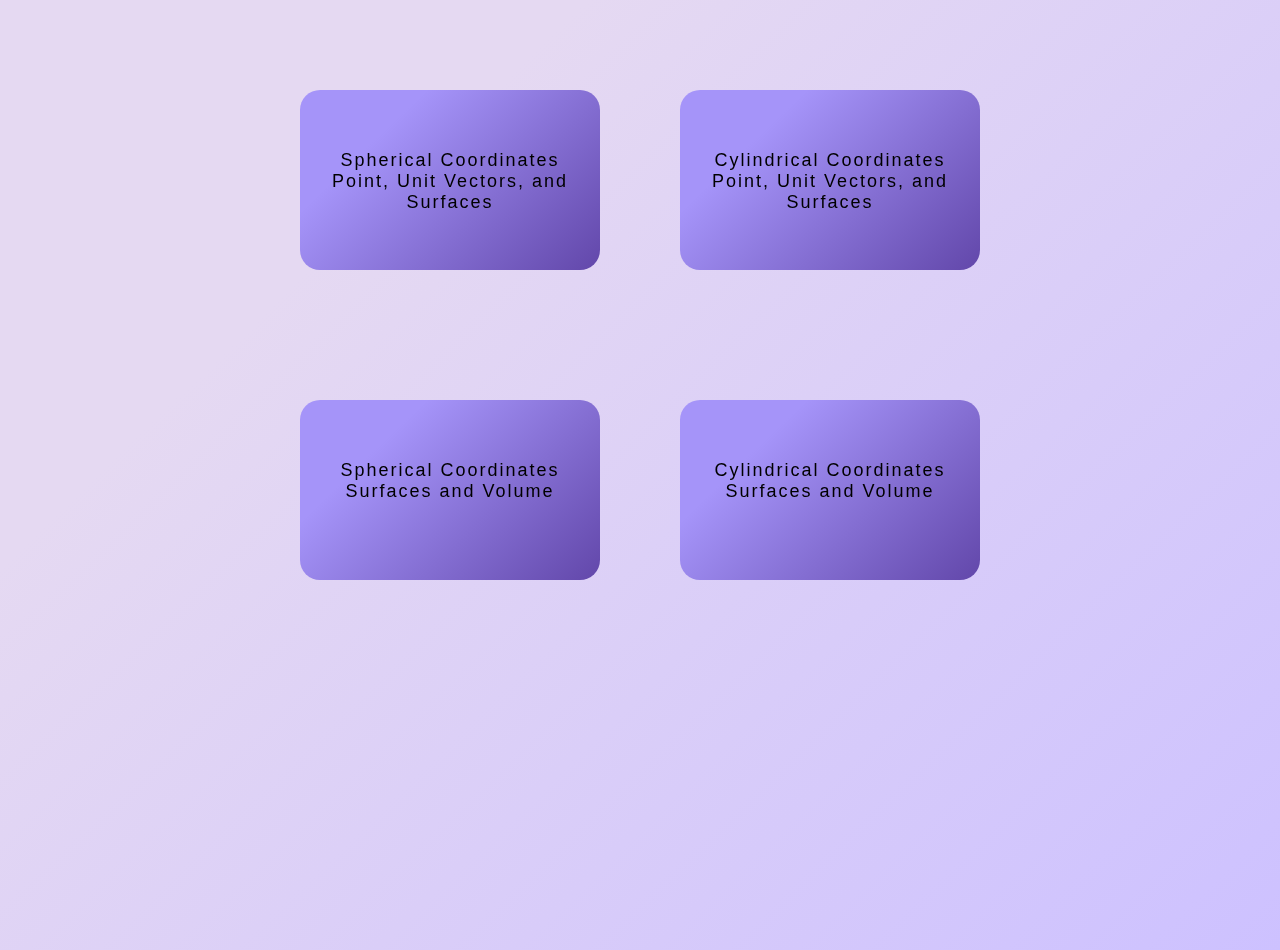
==== commit 4835d536: "Add files via upload" ====
--- a/index.html
+++ b/index.html
@@ -1,2023 +1,45 @@
-<html>
+<!DOCTYPE html>
+<html lang="en">
 
 <head>
-    <meta http-equiv="Content-Type" content="text/html; charset=UTF-8">
-    <title>Gradient Curl Divergence</title>
-    <meta http-equiv="X-UA-Compatible" content="IE=11">
-    <link rel="stylesheet" type="text/css" href="./external/jsx/jsxgraph.css">
-    <script type="text/javascript" src="./external/jsx/jsxgraphcore.js"></script>
-    <link type="text/css" href="./external/jqueryui/css/ui-lightness/jquery-ui-1.8.22.custom.css" rel="stylesheet">
-    <script type="text/javascript" src="./external/jqueryui/js/jquery-1.7.2.min.js"></script>
-    <script type="text/javascript" src="./external/jqueryui/js/jquery-ui-1.8.22.custom.min.js"></script>
-    <script type="text/javascript" src="./external/Complex/Complex.js"></script>
-    <script type="text/javascript" src="./Scripts/matrix.js"></script>
-    <script type="text/javascript" src="./Scripts/camera.js"></script>
-    <script type="text/javascript" src="./Scripts/Board3D.js"></script>
-    <link rel="stylesheet" type="text/css" href="./Styles/common.css">
-    <link rel="stylesheet" type="text/css" href="./Styles/common01.css">
-
-    <!--- Define the format of box --->
-    <style type="text/css">
-        /**************** Graph Box  ****************/
-        .cBoxGraph {
-            width: 500px;
-            height: 500px;
-        }
-
-        /**************** ToolBar Box  ****************/
-        .cBoxPara {
-            width: 500px;
-            height: 500px;
-        }
-
-        .cBoxSlider {
-            width: 500px;
-            height: 90px;
-        }
-
-        .cBoxSli {
-            width: 500px;
-            height: 250px;
-        }
-
-
-        /* Curl Slider */
-
-
-        .slidecontainer {
-            width: 100%;
-            /* Width of the outside container */
-        }
-
-        /* The slider itself */
-        .slider {
-            margin-left: 10px;
-            -webkit-appearance: none;
-            /* Override default CSS styles */
-            appearance: none;
-            width: 75%;
-            /* Full-width */
-            height: 15px;
-            /* Specified height */
-            background: #d3d3d3;
-            /* Grey background */
-            outline: none;
-            /* Remove outline */
-            opacity: 0.7;
-            /* Set transparency (for mouse-over effects on hover) */
-            -webkit-transition: .2s;
-            /* 0.2 seconds transition on hover */
-            transition: opacity .2s;
-        }
-
-        /* Mouse-over effects */
-        .slider:hover {
-            opacity: 1;
-            /* Fully shown on mouse-over */
-        }
-
-        /* The slider handle (use -webkit- (Chrome, Opera, Safari, Edge) and -moz- (Firefox) to override default look) */
-        .slider::-webkit-slider-thumb {
-            -webkit-appearance: none;
-            /* Override default look */
-            appearance: none;
-            width: 15px;
-            /* Set a specific slider handle width */
-            height: 15px;
-            /* Slider handle height */
-            background: #04AA6D;
-            /* Green background */
-            cursor: pointer;
-            /* Cursor on hover */
-        }
-
-        .slider::-moz-range-thumb {
-            width: 15px;
-            /* Set a specific slider handle width */
-            height: 15px;
-            /* Slider handle height */
-            background: #04AA6D;
-            /* Green background */
-            cursor: pointer;
-            /* Cursor on hover */
-        }
-    </style>
-
-    <!-- ======================= Shader =======================-->
-    <script type="text/javascript" src="./external/three.min.js"></script>
-    <script type="text/javascript" src="./external/TrackballControls.js"></script>
-    <script type="text/javascript" src="./external/OrbitControls.js"></script>
-    <script type="text/javascript" src="./external/Projector.js"></script>
-    <script type="text/javascript" src="./external/CanvasRenderer.js"></script>
-    <script type="text/javascript" src="./Scripts/common.js"></script>
-    <script type="text/javascript" src="./Scripts/VIML_Slider.js"></script>
-    <script type="text/javascript" src="./external/ConvexHull.js"></script>
-    <script type="text/javascript" src="./external/ConvexGeometry.js"></script>
-    <script type="text/javascript" src="external/jsonTxt.js"></script>
-
-
-    <script>
-
-        // jQuerUI Setting
-        $(function () {
-            $("input").click(function () {
-                if ($(this)[0].type == "text")
-                    $(this).select();
-            });
-
-            $("#ulGraphs").sortable();
-            $("#ulGraphs").disableSelection();
-            webGLStart();
-        }
-        );
-
-        // Constants
-        var myHalfPI = 0.5 * Math.PI;
-        var deg2rad = Math.PI / 180.0;
-
-        // variables
-        var vR_factor = 50; // coordinates ( 0< R < 1 ) --> scene ratio
-        var vR = vR_factor * 0.3; // spherical coordinate R
-        var vTheta = 0.5 * Math.PI; // spherical coordinate Theta (radians)
-        var vPhi = 0.5 * Math.PI; // spherical coordinate Phi (radians)
-
-        var vPtVector3 = new THREE.Vector3(0, 0, 0);  // Cartesian coordinates of obvervation point
-        var SEPARATION = 200, AMOUNTX = 10, AMOUNTY = 10;
-        var camera, scene, renderer, controls;
-
-
-        // Scence children	
-        var unit_phi_vector, unit_R_vector, unit_Theta_vector;
-        var mouseDown = false;
-        var lastMouseX = null;
-        var lastMouseY = null;
-
-
-        //Gradient Field and related
-        var gradientField = {
-            "x": 0,
-            "y": 0,
-            "z": 0
-        };
-        var constValuePlanes;
-
-
-        //Vector Field
-
-        var cx = 0, cy = 0, cz = 0;
-        var vectorField = {
-            "i": 0,
-            "j": 0,
-            "k": 0
-        }
-        var x, y, z;
-
-        //divergence
-
-        var divergenceCube;
-        var deltaSize;
-        var divergence;
-
-
-        //curl
-        var interval = null;
-        var curlPlane;
-        var msphere;
-        var vec0 = vec1 = vec2 = vec3 = new THREE.Vector3(0, 0, 0);
-        var planelength;
-
-
-
-
-        //Theta以Degree呈現
-
-
-
-
-    </script>
-
-    <script>
-
-
-        // Initialization of webpage
-        function webGLStart() {
-            var canvas = document.getElementById("WebGLCanvas");
-
-            var container, separation = 100, amountX = 50, amountY = 50,
-
-                container = document.createElement('div');
-            canvas.appendChild(container);
-
-            scene = new THREE.Scene();
-            // camera = new THREE.OrthographicCamera( -200, 200, 125, -100 );
-            camera = new THREE.PerspectiveCamera(50, canvas.width / canvas.height, 0.1, 3000);
-
-
-
-            controls = new THREE.OrbitControls(camera, canvas)
-
-            renderer = new THREE.WebGLRenderer();
-            renderer.setSize(800, 500);
-            container.appendChild(renderer.domElement);
-            renderer.domElement.id = "MyCanvas";
-            //console.log( renderer.domElement);//////////////////////
-
-
-            var material = new THREE.SpriteCanvasMaterial
-                ({
-                    color: 0xffffff,
-                    program: function (context) {
-                        context.beginPath();
-                        context.arc(0, 0, 0.5, 0, PI2, true);
-                        context.fill();
-                    }
-                });
-
-            // set x axis
-            var dir = new THREE.Vector3(0, 0, 1);
-            var origin = new THREE.Vector3(0, 0, -100);
-            var length = 240;
-            var hex = 0xff0000;
-            var GridLine = new THREE.ArrowHelper(dir, origin, length, hex, 10, 5);
-            scene.add(GridLine);
-
-            //set y axis
-            dir = new THREE.Vector3(1, 0, 0);
-            origin = new THREE.Vector3(-100, 0, 0);
-            length = 240;
-            hex = 0x00ff00;
-            GridLine = new THREE.ArrowHelper(dir, origin, length, hex, 10, 5);
-            scene.add(GridLine);
-
-            //set z axis
-            dir = new THREE.Vector3(0, 1, 0);
-            origin = new THREE.Vector3(0, -100, 0);
-            length = 240;
-            hex = 0x5555ff;
-            GridLine = new THREE.ArrowHelper(dir, origin, length, hex, 10, 5);
-            scene.add(GridLine);
-
-            // Light source
-
-            var light = new THREE.DirectionalLight(0xffffff, 1);
-            light.position.set(500, 5, 5);
-            light.target.position.set(0, 0, 0);
-            scene.add(light);
-
-
-            var light = new THREE.AmbientLight(0xffffff, 0.5);
-            scene.add(light);
-
-            var light = new THREE.DirectionalLight(0xffffff, 0.5);
-            light.position.set(-800, 100, 100);
-            light.target.position.set(0, 0, 0);
-            scene.add(light);
-            ////////////////////////////////////////////////////////////////
-
-
-
-            // ///FONT /////////////////////////////
-
-            // var loader = new THREE.FontLoader();
-
-            var myFont = new THREE.Font(jsonTxt);
-            var xGeometry = new THREE.TextGeometry("x", {
-                font: myFont,
-                size: 10,
-                height: 1
-            });
-            var yGeometry = new THREE.TextGeometry("y", {
-                font: myFont,
-                size: 10,
-                height: 1
-            });
-            var zGeometry = new THREE.TextGeometry("z", {
-                font: myFont,
-                size: 10,
-                height: 1
-            });
-
-            var xMaterial = new THREE.MeshBasicMaterial({ color: 0xff0000 });
-            var yMaterial = new THREE.MeshBasicMaterial({ color: 0x00ff00 });
-            var zMaterial = new THREE.MeshBasicMaterial({ color: 0x5555ff });
-
-            var xScene = new THREE.Mesh(xGeometry, xMaterial);
-            var yScene = new THREE.Mesh(yGeometry, yMaterial);
-            var zScene = new THREE.Mesh(zGeometry, zMaterial);
-
-            xScene.position.set(0, -5, 150);
-            xScene.rotation.set(0, Math.PI / 2, 0)
-            scene.add(xScene);
-
-            yScene.position.set(150, -5, 0);
-            scene.add(yScene);
-
-            zScene.position.set(-5, 150, 0);
-            scene.add(zScene);
-
-
-
-            //////////////////////////////////
-
-            //設定一開始畫面的視角
-            camera.position.x = 1000;
-            camera.position.y = -1000;
-            camera.position.z = 1000;
-
-            camera.position.set(500, 200, 500);
-            camera.rotation.set(0, 0, 0);
-            camera.lookAt(scene.position);
-
-            // camera.rotation.x=180*Math.PI/180;
-
-
-            animate();
-        };
-
-        function animate() {
-            requestAnimationFrame(animate);
-            controls.update()
-            render();
-        };
-
-        function updateControls() {
-            controls.update();
-        };
-
-        // Update the plot
-        function render() {
-
-
-            if (document.getElementById("increment-x-rotation") == "Active") {
-                console.log("Active");
-            }
-
-
-            renderer.render(scene, camera);
-        };
-
-
-        function FrontView() {
-            camera.position.set(0, 0, 400);
-            camera.rotation.set(0, 0, 0);
-            camera.lookAt(scene.position);
-
-        }
-        function BackView() {
-            camera.position.set(0, 0, -400);
-            camera.rotation.set(0, 0, 0);
-            camera.lookAt(scene.position);
-        }
-        function TopView() {
-            camera.position.set(0, 400, 0);
-            camera.rotation.set(0, 0, 0);
-            camera.lookAt(scene.position);
-            scene.rotation.set(0, 0, 0);
-        }
-        function BottomView() {
-            camera.position.set(0, -400, 0);
-            camera.rotation.set(0, 0, 0);
-            camera.lookAt(scene.position);
-        }
-        function RightView() {
-            camera.position.set(400, 0, 0);
-            camera.rotation.set(0, 0, 0);
-            camera.lookAt(scene.position);
-        }
-        function LeftView() {
-            camera.position.set(-400, 0, 0);
-            camera.rotation.set(0, 0, 0);
-            camera.lookAt(scene.position);
-        }
-        function SideView() {
-            camera.position.set(-500, 500, 500);
-            camera.rotation.set(0, 0, 0);
-            camera.lookAt(scene.position);
-        }
-
-        //========================== set initials ========================
-
-        window.onload = function () {
-
-            selectFunctionChoice();
-            //showRangeSetter();
-        };
-
-
-
-        //============================== Range Setting =============================
-        /*
-        function showRangeSetter(){
-            var cartesian_Range = document.querySelector(".cartesian_range_setter");
-            var cylindrical_Range = document.querySelector(".cylindrical_range_setter");
-            var spherical_Range = document.querySelector(".spherical_range_setter");
-            if(document.getElementById("cartesian-range-radio").checked==true){
-                cartesian_Range.style.display="inherit";
-                cylindrical_Range.style.display="none";
-                spherical_Range.style.display="none";
-            }
-            else if(document.getElementById("cylindrical-range-radio").checked==true){
-                cartesian_Range.style.display="none";
-                cylindrical_Range.style.display="inherit";
-                spherical_Range.style.display="none";
-            }
-            else{
-                cartesian_Range.style.display="none";
-                cylindrical_Range.style.display="none";
-                spherical_Range.style.display="inherit";
-            }
-        }
-        function setCartesianRange(){
-            var xFrom = document.getElementById("cartesian-xFrom").value;
-            var xTo = document.getElementById("cartesian-xTo").value;
-            var yFrom = document.getElementById("cartesian-yFrom").value;
-            var yTo = document.getElementById("cartesian-yTo").value;
-            var zFrom = document.getElementById("cartesian-zFrom").value;
-            var zTo = document.getElementById("cartesian-zTo").value;
-            // 500 200 500
-            if(xFrom=="") xFrom=0;
-            if(xTo=="") xTo=0;
-            if(yFrom=="") yFrom=0;
-            if(yTo=="") yTo=0;
-            if(zFrom=="") zFrom=0;
-            if(zTo=="") zTo=0;
-            xFrom = parseFloat(xFrom);
-            xTo = parseFloat(xTo);
-            yFrom = parseFloat(yFrom);
-            yTo = parseFloat(yTo);
-            zFrom = parseFloat(zFrom);
-            zTo = parseFloat(zTo);
-            var vec = new THREE.Vector3(vR_factor*(xFrom+xTo)/2,vR_factor*(yFrom+yTo)/2,vR_factor*(zFrom+zTo)/2);
-            camera.position.set(vec.x+200,vec.y+100,vec.z+200);
-            camera.rotation.set(0, 0, 0);
-            camera.lookAt(vec);
-            
-        }
-        function setCylindricalRange(){
-            var rhoFrom = document.getElementById("cylindrical-rhoFrom").value;
-            var rhoTo = document.getElementById("cylindrical-rhoTo").value;
-            var zFrom = document.getElementById("cylindrical-zFrom").value;
-            var zTo = document.getElementById("cylindrical-zTo");
-            if(rhoFrom=="") rhoFrom = 0;
-            if(rhoTo=="") rhoTo = 0;
-            if(zFrom=="") zFrom = 0;
-            if(zTo=="") zTo =0;
-            rhoFrom = parseFloat(rhoFrom);
-            rhoTo = parseFloat(rhoTo);
-            zFrom = parseFloat(zFrom);
-            zTo   = parseFloat(zTo);
-            var vec = new THREE.Vector3(vR_factor*(rhoFrom+rhoTo)/2,vR_factor*(rhoFrom+rhoTo)/2,vR_factor*(zFrom+zTo)/2);
-            camera.position.set(vec.x+200,vec.y+100,vec.z+200);
-            camera.rotation.set(0, 0, 0);
-            camera.lookAt(vec);
-        }
-        function setSphericalRange(){
-            var rFrom = document.getElementById("spherical-rFrom").value;
-            var rTo = document.getElementById("spherical-rTo").value;
-            if(rFrom=="") rFrom =0;
-            if(rTo=="") rTh =0;
-            rFrom = parseFloat(rFrom);
-            rTo = parseFloat(rTo);
-            var vec = new THREE.Vector3(vR_factor*rTo,vR_factor*rTo,vR_factor*rTo);
-            camera.position.set(vec.x+200,vec.y+100,vec.z+200);
-            camera.rotation.set(0, 0, 0);
-            camera.lookAt(scene.position);
-        }
-        */
-        //======================== Function Choice ==========================
-
-        function selectFunctionChoice() {
-            // console.log("clicked");
-            var gradient = document.querySelector(".gradient-funct");
-            var divergence = document.querySelector(".divergence-funct");
-            var curl = document.querySelector(".curl-funct");
-            //var curl_quick_access = document.querySelector("#curl-quick-rotation-access"); 
-
-            if (document.getElementById("choice-gradient").checked == true) {
-                // console.log("gradient clidcked");
-                gradient.style.display = "inherit";
-                divergence.style.display = "none";
-                curl.style.display = "none";
-                clearAllDivergence();
-                clearCurlPlane();
-                //curl_quick_access.style.display="none";
-            }
-            else if (document.getElementById("choice-divergence").checked == true) {
-                // console.log("divergence clidcked");
-                gradient.style.display = "none";
-                divergence.style.display = "inherit";
-                curl.style.display = "none";
-                clearGradientField();
-                clearGradientArrow();
-                clearCurlPlane();
-                //curl_quick_access.style.display="none";
-            }
-            else if (document.getElementById("choice-curl").checked == true) {
-                // console.log("curl clidcked");
-                gradient.style.display = "none";
-                divergence.style.display = "none";
-                curl.style.display = "inherit";
-                clearGradientField();
-                clearGradientArrow();
-                clearAllDivergence();
-                //curl_quick_access.style.display="inherit";
-            }
-
-        }
-
-
-        //==============================  Graient ===================================
-        function setGradientField() {
-            gradientField.x = document.getElementById("grad-x-comp").value;
-            gradientField.y = document.getElementById("grad-y-comp").value;
-            gradientField.z = document.getElementById("grad-z-comp").value;
-
-            if (gradientField.x == "") {
-                gradientField.x = 0;
-                document.getElementById("grad-x-comp").value = 0;
-            }
-            if (gradientField.y == "") {
-                gradientField.y = 0;
-                document.getElementById("grad-y-comp").value = 0;
-            }
-            if (gradientField.z == "") {
-                gradientField.z = 0;
-                document.getElementById("grad-z-comp").value = 0;
-            }
-
-
-            plotConstValuePlanes();
-        }
-        var cvPlane0, cvPlane1, cvPlane2, cvPlane3;
-        var GradientLine;
-        function clearGradientField() {
-            if (GradientLine != null) {
-                scene.remove(GradientLine);
-            }
-            if (cvPlane1 != null) {
-                scene.remove(cvPlane1);
-            }
-            if (cvPlane2 != null) {
-                scene.remove(cvPlane2);
-            }
-            if (cvPlane3 != null) {
-                scene.remove(cvPlane3);
-            }
-        }
-        function plotConstValuePlanes() {
-            if (GradientLine != null) {
-                scene.remove(GradientLine);
-            }
-
-            document.getElementById("gradient-of-field").value = gradientField.x + "i  +" +
-                gradientField.y + "j  +" +
-                gradientField.z + "k ";
-            var gradientMag = Math.sqrt(gradientField.x * gradientField.x +
-                gradientField.y * gradientField.y +
-                gradientField.z * gradientField.z)
-
-            document.getElementById("gradient-magnitude-of-field").value = gradientMag;
-
-            // var dir = new THREE.Vector3(gradientField.x,gradientField.y,gradientField.z);
-            var dir = new THREE.Vector3(gradientField.y, gradientField.z, gradientField.x);
-            dir.normalize();
-            var origin = new THREE.Vector3(0, 0, 0);
-            var length = 200;
-            var hex = 0x9815f9;
-            GradientLine = new THREE.ArrowHelper(dir, origin, length, hex, 10, 5);
-            scene.add(GradientLine);
-            console.log(gradientMag)
-            var myLabelx = new THREE.Font(jsonTxt);
-            var xGeometry = new THREE.TextGeometry("V = " + gradientMag, {
-                font: myLabelx,
-                size: 10,
-                height: 1
-            });
-
-            if (xScene == null || yScene == null || zScene == null) {
-                scene.remove(xScene);
-                scene.remove(yScene);
-                scene.remove(zScene);
-            }
-
-            var xMaterial = new THREE.MeshBasicMaterial({ color: 0xbb9177 });
-            var xScene = new THREE.Mesh(xGeometry, xMaterial);
-            xScene.position.set(0, 50, 0);
-            xScene.rotation.set(0, 0, 0)
-            scene.add(xScene);
-
-
-            var myLabely = new THREE.Font(jsonTxt);
-            var yGeometry = new THREE.TextGeometry("V = " + gradientMag, {
-                font: myLabely,
-                size: 10,
-                height: 1
-            });
-            var yMaterial = new THREE.MeshBasicMaterial({ color: 0xbb91ff });
-            var yScene = new THREE.Mesh(yGeometry, yMaterial);
-            yScene.position.set(0, 50, 50);
-            yScene.rotation.set(0, 0, 0)
-            scene.add(yScene);
-
-
-            var myLabelz = new THREE.Font(jsonTxt);
-            var xGeometry = new THREE.TextGeometry("V = " + gradientMag, {
-                font: myLabelz,
-                size: 10,
-                height: 1
-            });
-            var zMaterial = new THREE.MeshBasicMaterial({ color: 0xbb9111 });
-            var zScene = new THREE.Mesh(xGeometry, zMaterial);
-            zScene.position.set(0, 50, -50);
-            zScene.rotation.set(0, 0, 0)
-            scene.add(zScene);
-
-
-            // var centroid1 = new THREE.Vector3(50,50,50);
-            // var plane1 = new THREE.Plane();
-            // plane1.setFromNormalAndCoplanarPoint(dir, centroid1).normalize();
-
-            // // Create a basic rectangle geometry
-            // var planeGeometry1 = new THREE.PlaneGeometry(100, 100);
-
-            // // Align the geometry to the plane
-            // var coplanarPoint1 = plane1.coplanarPoint();
-            // var focalPoint1 = new THREE.Vector3().copy(coplanarPoint1).add(plane1.normal);
-            // planeGeometry1.lookAt(focalPoint1);
-            // // planeGeometry1.position.set()
-            // planeGeometry1.translate(coplanarPoint1.y, coplanarPoint1.z, coplanarPoint1.x);
-
-            // // Create mesh with the geometry
-            // var planeMaterial = new THREE.MeshPhongMaterial({color: 0xbb9155, side: THREE.DoubleSide});
-            // var cvPlane1 = new THREE.Mesh(planeGeometry1, planeMaterial);
-            // scene.add(cvPlane1);
-            /*if(cvPlane0!=null){
-                scene.remove(cvPlane0);
-            }
-            var distance0=new THREE.Vector3(0,0,0);
-            var planeGeometry0=new THREE.PlaneGeometry(100,100);
-            var planeMaterial0 = new THREE.MeshPhongMaterial({color: 0xbb9199, side: THREE.DoubleSide,opacity: 0.9,transparent: true});
-            cvPlane0 = new THREE.Mesh( planeGeometry0, planeMaterial0 );
-            cvPlane0.position.set(dir.x*distance0.x,dir.y*distance0.y,dir.z*distance0.z);
-            cvPlane0.lookAt(0,0,0);
-            scene.add(cvPlane0);
-            */
-            if (cvPlane1 != null) {
-                scene.remove(cvPlane1);
-            }
-
-            var distance1 = new THREE.Vector3(-50, -50, -50);
-            var planeGeometry1 = new THREE.PlaneGeometry(100, 100);
-            var planeMaterial1 = new THREE.MeshPhongMaterial({ color: 0xbb9111, side: THREE.DoubleSide, opacity: 0.8, transparent: true });
-            cvPlane1 = new THREE.Mesh(planeGeometry1, planeMaterial1);
-            cvPlane1.position.set(dir.x * distance1.x, dir.y * distance1.y, dir.z * distance1.z);
-            cvPlane1.lookAt(0, 0, 0);
-            scene.add(cvPlane1);
-
-
-            /////////////////////////////////////////////////////////////////////////////////
-
-            // var centroid2 = new THREE.Vector3(100,100,100);
-            // var plane2 = new THREE.Plane();
-            // plane2.setFromNormalAndCoplanarPoint(dir, centroid2).normalize();
-
-            // // Create a basic rectangle geometry
-            // var planeGeometry2 = new THREE.PlaneGeometry(100, 100);
-
-            // // Align the geometry to the plane
-            // var coplanarPoint2 = plane2.coplanarPoint();
-            // var focalPoint2 = new THREE.Vector3().copy(coplanarPoint2).add(plane2.normal);
-            // planeGeometry2.lookAt(focalPoint2);
-            // planeGeometry2.translate(coplanarPoint2.y, coplanarPoint2.z, coplanarPoint2.x);
-
-            // // Create mesh with the geometry
-            // var planeMaterial = new THREE.MeshPhongMaterial({color: 0xbb9199, side: THREE.DoubleSide});
-            // var cvPlane2 = new THREE.Mesh(planeGeometry2, planeMaterial);
-            // scene.add(cvPlane2);
-
-            if (cvPlane2 != null) {
-                scene.remove(cvPlane2);
-            }
-
-            var distance2 = new THREE.Vector3(0.00001, 0.00001, 0.00001);
-            var planeGeometry2 = new THREE.PlaneGeometry(100, 100);
-            var planeMaterial2 = new THREE.MeshPhongMaterial({ color: 0xbb9177, side: THREE.DoubleSide, opacity: 0.8, transparent: true });
-            cvPlane2 = new THREE.Mesh(planeGeometry2, planeMaterial2);
-            cvPlane2.position.set(dir.x * distance2.x, dir.y * distance2.y, dir.z * distance2.z);
-            cvPlane2.lookAt(0, 0, 0);
-            scene.add(cvPlane2);
-
-            /////////////////////////////////////////////////////////////////////////////////
-
-            // var centroid3 = new THREE.Vector3(150,150,150);
-            // var plane3 = new THREE.Plane();
-            // plane3.setFromNormalAndCoplanarPoint(dir, centroid3).normalize();
-
-            // // Create a basic rectangle geometry
-            // var planeGeometry3 = new THREE.PlaneGeometry(100, 100);
-
-            // // Align the geometry to the plane
-            // var coplanarPoint3 = plane3.coplanarPoint();
-            // var focalPoint3 = new THREE.Vector3().copy(coplanarPoint3).add(plane3.normal);
-            // planeGeometry3.lookAt(focalPoint3);
-            // planeGeometry3.translate(coplanarPoint3.y, coplanarPoint3.z, coplanarPoint3.x);
-
-            // // Create mesh with the geometry
-            // var planeMaterial = new THREE.MeshPhongMaterial({color: 0xbb91ff, side: THREE.DoubleSide});
-            // var cvPlane3 = new THREE.Mesh(planeGeometry3, planeMaterial);
-            // scene.add(cvPlane3);
-
-            if (cvPlane3 != null) {
-                scene.remove(cvPlane3);
-            }
-
-            var distance3 = new THREE.Vector3(50, 50, 50);
-            var planeGeometry3 = new THREE.PlaneGeometry(100, 100);
-            var planeMaterial3 = new THREE.MeshPhongMaterial({ color: 0xbb91ff, side: THREE.DoubleSide, opacity: 0.8, transparent: true });
-            cvPlane3 = new THREE.Mesh(planeGeometry3, planeMaterial3);
-            cvPlane3.position.set(dir.x * distance3.x, dir.y * distance3.y, dir.z * distance3.z);
-            cvPlane3.lookAt(0, 0, 0);
-            scene.add(cvPlane3);
-
-
-
-        }
-
-        var gradientArrow;
-
-        function calculateAndShowGradient() {
-
-            var vecx = document.getElementById("grad-x-vec").value;
-            var vecy = document.getElementById("grad-y-vec").value;
-            var vecz = document.getElementById("grad-z-vec").value;
-
-            if (vecx == "") {
-                vecx = 0;
-                document.getElementById("grad-x-vec").value = 0;
-            }
-            if (vecy == "") {
-                vecy = 0;
-                document.getElementById("grad-y-vec").value = 0;
-            }
-            if (vecz == "") {
-                vecz = 0;
-                document.getElementById("grad-z-vec").value = 0;
-            }
-
-
-            var mag = Math.sqrt(vecx * vecx + vecy * vecy + vecz * vecz);
-
-
-            var ans = (gradientField.x * vecx + gradientField.y * vecy + gradientField.z * vecz) / mag;
-
-            document.getElementById("gradient_along_given_direction").value = ans;
-
-            var dir = new THREE.Vector3(vecy / mag, vecz / mag, vecx / mag);
-            var origin = new THREE.Vector3(0, 0, 0);
-            var length = 50;
-            var hex = 0xffffff;
-            if (gradientArrow != null) {
-                scene.remove(gradientArrow);
-            }
-            if (mag == 0) {
-                gradientArrow = new THREE.ArrowHelper(dir, origin, 0, hex, 0, 0);
-            }
-            else {
-                gradientArrow = new THREE.ArrowHelper(dir, origin, length, hex, 10, 5);
-            }
-
-            scene.add(gradientArrow);
-
-        }
-
-        function clearGradientArrow() {
-            if (gradientArrow != null) {
-                scene.remove(gradientArrow);
-            }
-        }
-
-        //==============================  Divergence ===================================
-
-        function setVectorField() {
-            var vi = document.getElementById("fld-i-comp").value;
-            var vj = document.getElementById("fld-j-comp").value;
-            var vk = document.getElementById("fld-k-comp").value;
-
-            if (vi == "" && vj == "" && vk == "") {
-                document.getElementById("fld-i-comp").value = vectorField.i;
-                document.getElementById("fld-j-comp").value = vectorField.j;
-                document.getElementById("fld-k-comp").value = vectorField.k;
-            }
-            else {
-                if (vi == "") vectorField.i = document.getElementById("fld-i-comp").value = 0;
-                else vectorField.i = vi;
-
-                if (vj == "") vectorField.j = document.getElementById("fld-j-comp").value = 0;
-                else vectorField.j = vj;
-
-                if (vk == "") vectorField.k = document.getElementById("fld-k-comp").value = 0;
-                else vectorField.k = vk;
-
-            }
-
-        }
-        function setVectorField2() {
-            var vi = document.getElementById("fld-i-comp2").value;
-            var vj = document.getElementById("fld-j-comp2").value;
-            var vk = document.getElementById("fld-k-comp2").value;
-
-            if (vi == "" && vj == "" && vk == "") {
-                document.getElementById("fld-i-comp2").value = vectorField.i;
-                document.getElementById("fld-j-comp2").value = vectorField.j;
-                document.getElementById("fld-k-comp2").value = vectorField.k;
-            }
-            else {
-                if (vi == "") vectorField.i = document.getElementById("fld-i-comp2").value = 0;
-                else vectorField.i = vi;
-
-                if (vj == "") vectorField.j = document.getElementById("fld-j-comp2").value = 0;
-                else vectorField.j = vj;
-
-                if (vk == "") vectorField.k = document.getElementById("fld-k-comp2").value = 0;
-                else vectorField.k = vk;
-
-            }
-        }
-        function clearAllDivergence() {
-            if (divergenceCube != null) {
-                scene.remove(divergenceCube);
-            }
-        }
-
-        function calculateAndShowDivergence() {
-
-            if (divergenceCube != null) {
-                scene.remove(divergenceCube);
-            }
-            var ccx = document.getElementById("div-inp-x").value;
-            var ccy = document.getElementById("div-inp-y").value;
-            var ccz = document.getElementById("div-inp-z").value;
-
-            if (ccx == "" && ccy == "" && ccz == "") {
-                document.getElementById("div-inp-x").value = cx;
-                document.getElementById("div-inp-z").value = cy;
-                document.getElementById("div-inp-y").value = cz;
-            }
-            else {
-                if (ccx == "") {
-                    cx = 0;
-                    document.getElementById("div-inp-x").value = 0;
-                }
-                else cx = parseFloat(ccx);
-
-                if (ccy == "") {
-                    cy = 0;
-                    document.getElementById("div-inp-y").value = 0;
-                }
-                else cy = parseFloat(ccy);
-
-                if (ccz == "") {
-                    cz = 0;
-                    document.getElementById("div-inp-z").value = 0;
-                }
-                else cz = parseFloat(ccz);
-            }
-
-
-            var ds = document.getElementById("div-size").value;
-
-            if (ds == "") {
-                deltaSize = 0.1;
-                document.getElementById("div-size").value = 0.1;
-            }
-            else {
-                deltaSize = parseFloat(ds);
-            }
-
-
-
-            var geometry = new THREE.BoxGeometry(vR_factor * deltaSize, vR_factor * deltaSize, vR_factor * deltaSize);
-            var material = new THREE.MeshPhongMaterial({ color: 0xaaff00, opacity: 0.8, transparent: true });
-            divergenceCube = new THREE.Mesh(geometry, material);
-            divergenceCube.position.z = cx * vR_factor;
-            divergenceCube.position.x = cy * vR_factor;
-            divergenceCube.position.y = cz * vR_factor;
-            scene.add(divergenceCube);
-
-
-            divergence = 0.0;
-            var partation = 10;
-            var del = deltaSize / partation;
-
-
-            //along x face
-            var x0 = cx + deltaSize / 2;
-            var y0 = cy - deltaSize / 2 + del / 2;
-            var z0 = cz + deltaSize / 2 - del / 2;
-
-            for (var i = 0; i < partation; i++) {
-                for (var j = 0; j < partation; j++) {
-                    x = x0;
-                    y = y0 + j * del;
-                    z = z0 - i * del;
-                    let outVal = evaluationOfInput(vectorField.i, x, y, z);
-                    divergence += outVal;
-                    //divergence += eval(vectorField.i);
-                    // console.log(divergence);
-                }
-            }
-
-            //along -x face
-            x0 = cx - deltaSize / 2;
-            y0 = cy - deltaSize / 2 + del / 2;
-            z0 = cz + deltaSize / 2 - del / 2;
-
-            for (var i = 0; i < partation; i++) {
-                for (var j = 0; j < partation; j++) {
-                    x = x0;
-                    y = y0 + j * del;
-                    z = z0 - i * del;
-                    let outVal = evaluationOfInput(vectorField.i, x, y, z);
-                    divergence -= outVal;
-                    //divergence -= eval(vectorField.i);
-                    // console.log(divergence);
-                }
-            }
-
-            //along y face
-
-            x0 = cx + deltaSize / 2 - del / 2;
-            y0 = cy + deltaSize / 2;
-            z0 = cz + deltaSize / 2 - del / 2;
-
-            for (var i = 0; i < partation; i++) {
-                for (var j = 0; j < partation; j++) {
-                    x = x0 - j * del;
-                    y = y0;
-                    z = z0 - i * del;
-                    let outVal = evaluationOfInput(vectorField.j, x, y, z);
-                    divergence += outVal;
-                    //divergence += eval(vectorField.j);
-                    // console.log(divergence);
-                }
-            }
-
-            //along -y face
-
-            x0 = cx + deltaSize / 2 - del / 2;
-            y0 = cy - deltaSize / 2;
-            z0 = cz + deltaSize / 2 - del / 2;
-
-            for (var i = 0; i < partation; i++) {
-                for (var j = 0; j < partation; j++) {
-                    x = x0 - j * del;
-                    y = y0;
-                    z = z0 - i * del;
-                    let outVal = evaluationOfInput(vectorField.j, x, y, z);
-                    divergence -= outVal;
-                    //divergence -= eval(vectorField.j);
-                    // console.log(divergence);
-                }
-            }
-
-
-            //along z face
-
-            x0 = cx + deltaSize / 2 - del / 2;
-            y0 = cy - deltaSize / 2 + del / 2;
-            z0 = cz + deltaSize / 2;
-
-            for (var i = 0; i < partation; i++) {
-                for (var j = 0; j < partation; j++) {
-                    x = x0 - j * del;
-                    y = y0 + i * del;
-                    z = z0;
-                    let outVal = evaluationOfInput(vectorField.k, x, y, z);
-                    divergence += outVal;
-                    //divergence += eval(vectorField.k);
-                    // console.log(divergence);
-                }
-            }
-
-            //along -z face
-
-            x0 = cx + deltaSize / 2 - del / 2;
-            y0 = cy - deltaSize / 2 + del / 2;
-            z0 = cz - deltaSize / 2;
-
-            for (var i = 0; i < partation; i++) {
-                for (var j = 0; j < partation; j++) {
-                    x = x0 - j * del;
-                    y = y0 + i * del;
-                    z = z0;
-                    let outVal = evaluationOfInput(vectorField.k, x, y, z);
-                    divergence -= outVal;
-                    // divergence -= eval(vectorField.k);
-                    // console.log(divergence);
-                }
-            }
-            divergence *= (del * del);
-
-
-            document.getElementById("outward-flow-value").value = divergence.toFixed(4);
-            var volume = deltaSize ** 3;
-            divergence = divergence / (volume);
-            document.getElementById("total_cube_volume").value = volume.toFixed(4);
-            document.getElementById("divergence-value1").value = divergence.toFixed(4);
-            document.getElementById("divergence-value2").value = divergence.toFixed(4);
-
-
-            //var canvas = document.getElementById("MyCanvas");
-            //var ctx=canvas.getContext("2d");
-            //ctx.font = "50px Arial";
-            //ctx.fillText("Hello World",5,30);
-            //ctx.fillText("Hello World",250,250);.
-
-            document.getElementById("show-outward-flow-on-canvas").innerText = divergence.toFixed(4);
-            document.getElementById("show-divergence-on-canvas").innerText = divergence.toFixed(4);
-
-        }
-
-        function evaluationOfInput(strInput, x, y, z) {
-            let finalValue = 1;
-            let valLen = 0;
-            let floatValue = parseFloat(strInput);
-            if (!floatValue) {
-                floatValue = 1;
-                valLen = 0;
-
-            }
-            else {
-                valLen = floatValue.toString().length;
-            }
-
-            for (let k = valLen; k < strInput.length; k++) {
-                if (strInput[k] == "x") {
-                    finalValue = x * finalValue;
-                }
-                else if (strInput[k] == "y") {
-                    finalValue = y * finalValue;
-                }
-                else if (strInput[k] == "z") {
-                    finalValue = z * finalValue;
-                }
-            }
-
-            finalValue = finalValue * floatValue;
-
-            return finalValue;
-
-        }
-
-        //================================= Curl ========================================//
-
-        var totalCurl = {
-            "i": 0,
-            "j": 0,
-            "k": 0
-        };
-        var curlPlaneDir = new THREE.Vector3(0, 0, 0);
-        var originalCurlPlane;
-
-        var cplanex, cplaney, cplanez;
-        var showPlane = false;
-
-
-        function showCurlPlane() {
-            showPlane = true;
-            var cpx = document.getElementById("curl-inp-x").value;
-            var cpy = document.getElementById("curl-inp-y").value;
-            var cpz = document.getElementById("curl-inp-z").value;
-
-            if (cpx == "" && cpy == "" && cpz == "") {
-                cplanex = document.getElementById("curl-inp-x").value = 0;
-                cplaney = document.getElementById("curl-inp-y").value = 0;
-                cplanez = document.getElementById("curl-inp-z").value = 0;
-            }
-
-            else {
-                if (cpx == "") cplanex = document.getElementById("curl-inp-x").value = 0;
-                else cplanex = parseFloat(cpx);
-
-                if (cpy == "") cplaney = document.getElementById("curl-inp-y").value = 0;
-                else cplaney = parseFloat(cpy);
-
-                if (cpz == "") cplanez = document.getElementById("curl-inp-z").value = 0;
-                else cplanez = parseFloat(cpz);
-            }
-
-
-            var pl = document.getElementById("len-size").value;
-
-            if (pl == "") planelength = document.getElementById("len-size").value = 0.5;
-            else planelength = parseFloat(pl);
-
-            cplanex *= vR_factor;
-            cplaney *= vR_factor;
-            cplanez *= vR_factor;
-            planelength *= vR_factor;
-
-
-            planePlaneSet();
-
-        }
-
-        function addVector(a, b) {
-            return new THREE.Vector3(a.x + b.x, a.y + b.y, a.z + b.z);
-        }
-
-
-        function rotateAboutX(func_id) {
-            var rotationAngle = document.getElementById(func_id).value
-
-            var radianOutput = rotationAngle * (Math.PI / 180);
-
-            curlPlane.rotation.z = radianOutput;
-
-            var theta = curlPlane.rotation.z;
-            if (originalCurlPlane == "y") {
-                curlPlaneDir.y = Math.cos(theta);
-                curlPlaneDir.z = Math.sin(theta);
-            }
-            else {
-                curlPlaneDir.y = -Math.sin(theta);
-                curlPlaneDir.z = Math.cos(theta);
-            }
-
-        }
-
-        function rotateAboutY(func_id) {
-            var rotationAngle = document.getElementById(func_id).value
-
-            var radianOutput = rotationAngle * (Math.PI / 180);
-
-
-            curlPlane.rotation.x = radianOutput;
-            var theta = curlPlane.rotation.x;
-            if (originalCurlPlane == "x") {
-                curlPlaneDir.x = Math.cos(theta);
-                curlPlaneDir.z = -Math.sin(theta);
-            }
-            else {
-                curlPlaneDir.x = Math.sin(theta);
-                curlPlaneDir.z = Math.cos(theta);
-            }
-
-
-        }
-
-        function rotateAboutZ(func_id) {
-            var rotationAngle = document.getElementById(func_id).value
-
-            var radianOutput = rotationAngle * (Math.PI / 180);
-
-            curlPlane.rotation.y = rotationAngle;
-            var theta = curlPlane.rotation.y;
-            if (originalCurlPlane == "x") {
-                curlPlaneDir.x = Math.cos(theta);
-                curlPlaneDir.y = Math.sin(theta);
-            }
-            else {
-                curlPlaneDir.x = -Math.sin(theta);
-                curlPlaneDir.y = Math.cos(theta);
-            }
-        }
-
-
-
-        function stopRotating() {
-            calculateCurl();
-        }
-
-
-        function calculateCurl() {
-
-            var del = 0.00001;
-            var x = cplanex + del;
-            var y = cplaney;
-            var z = cplanez;
-
-            totalCurl.i = delDelY(vectorField.k) - delDelZ(vectorField.j);
-            totalCurl.j = delDelZ(vectorField.i) - delDelX(vectorField.k);
-            totalCurl.k = delDelX(vectorField.j) - delDelY(vectorField.i);
-
-
-            curlPlaneDir.normalize();
-            var circulation = curlPlaneDir.x * totalCurl.i + curlPlaneDir.y * totalCurl.j + curlPlaneDir.z * totalCurl.k;
-
-            document.getElementById("show-curl").value = circulation.toFixed(4);
-            circulation = circulation * (planelength / vR_factor) * (planelength / vR_factor)
-            document.getElementById("show-circulation").value = circulation.toFixed(4);
-
-
-        }
-
-        function delDelX(f) {
-            var x, y, z;
-            var del = 0.00001;
-            x = (cplanex / vR_factor) + del;
-            y = cplaney / vR_factor;
-            z = cplanez / vR_factor;
-            var final = evaluationOfInput(f, x, y, z);
-            //var final = eval(f);
-
-            x = cplanex / vR_factor;
-            y = cplaney / vR_factor;
-            z = cplanez / vR_factor;
-            var initial = evaluationOfInput(f, x, y, z);
-            //var initial = eval(f);
-
-
-            return ((final - initial) / del);
-
-        }
-        function delDelY(f) {
-            var x, y, z;
-            var del = 0.00001;
-            x = cplanex / vR_factor;
-            y = (cplaney / vR_factor) + del;
-            z = cplanez / vR_factor;
-            var final = evaluationOfInput(f, x, y, z);
-            // var final = eval(f);
-            x = cplanex / vR_factor;
-            y = cplaney / vR_factor;
-            z = cplanez / vR_factor;
-            var initial = evaluationOfInput(f, x, y, z);
-            // var initial = eval(f);
-
-            return ((final - initial) / del);
-
-        }
-        function delDelZ(f) {
-            var x, y, z;
-            var del = 0.00001;
-            x = cplanex / vR_factor;
-            y = cplaney / vR_factor;
-            z = (cplanez / vR_factor) + del;
-            var final = evaluationOfInput(f, x, y, z);
-            // var final = eval(f);
-            x = cplanex / vR_factor;
-            y = cplaney / vR_factor;
-            z = cplanez / vR_factor;
-            var initial = evaluationOfInput(f, x, y, z);
-            // var initial = eval(f);
-
-            return ((final - initial) / del);
-
-        }
-
-
-        function setPointAtDistance(starting_vec, along_unit_vec, distance) {
-            var vec = new THREE.Vector3(along_unit_vec.x * distance,
-                along_unit_vec.y * distance,
-                along_unit_vec.z * distance);
-            var a = addVector(starting_vec, vec);
-            x = a.x;
-            y = a.y;
-            z = a.z;
-            return a;
-        }
-        function clearCurlPlane() {
-            if (curlPlane != null) {
-                scene.remove(curlPlane);
-            }
-        }
-        function planePlaneSet() {
-            if (document.getElementById("plane_xy").checked == true) {
-
-                if (showPlane == false) {
-                    document.getElementsByName("xy-rotation-button")[0].style.display = "";
-                    document.getElementsByName("yz-rotation-button")[0].style.display = "none";
-                    document.getElementsByName("zx-rotation-button")[0].style.display = "none";
-
-                    document.getElementsByName("xy-rotation-button")[1].style.display = "";
-                    document.getElementsByName("yz-rotation-button")[1].style.display = "none";
-                    document.getElementsByName("zx-rotation-button")[1].style.display = "none";
-                    return;
-                }
-                if (curlPlane != null) {
-                    scene.remove(curlPlane);
-                }
-
-                originalCurlPlane = "z";
-
-
-                var geometry = new THREE.Geometry();
-                geometry.vertices.push(
-                    new THREE.Vector3(-planelength / 2, 0, -planelength / 2),
-                    new THREE.Vector3(planelength / 2, 0, -planelength / 2),
-                    new THREE.Vector3(planelength / 2, 0, planelength / 2),
-                    new THREE.Vector3(-planelength / 2, 0, planelength / 2)
-                );
-                geometry.faces.push(new THREE.Face3(0, 1, 2));
-                geometry.faces.push(new THREE.Face3(0, 2, 3));
-
-                var pMaterial = new THREE.MeshBasicMaterial({ color: 0xd3dd06, side: THREE.DoubleSide, opacity: 0.8, transparent: true });
-                var pPlane = new THREE.Mesh(geometry, pMaterial);
-
-                var dir = new THREE.Vector3(0, 1, 0);
-                var origin = new THREE.Vector3(0, 0, 0);
-                var length = 60;
-                var hex = 0xffffff;
-                var arrow = new THREE.ArrowHelper(dir, origin, length, hex, 10, 5);
-
-                curlPlane = new THREE.Group();
-                curlPlane.add(pPlane);
-                curlPlane.add(arrow);
-                scene.add(curlPlane);
-
-
-                curlPlaneDir.x = 0;
-                curlPlaneDir.y = 0;
-                curlPlaneDir.z = 1;
-
-                curlPlane.position.set(cplaney, cplanez, cplanex);
-                /*
-                document.getElementsByName("xy-rotation-button")[0].style.display="";
-                document.getElementsByName("yz-rotation-button")[0].style.display="none";
-                document.getElementsByName("zx-rotation-button")[0].style.display="none";
-                document.getElementsByName("xy-rotation-button")[1].style.display="";
-                document.getElementsByName("yz-rotation-button")[1].style.display="none";
-                document.getElementsByName("zx-rotation-button")[1].style.display="none";
-                */
-                if (showPlane == true) {
-                    calculateCurl();
-                }
-            }
-            else if (document.getElementById("plane_yz").checked == true) {
-
-                if (showPlane == false) {
-                    document.getElementsByName("xy-rotation-button")[0].style.display = "none";
-                    document.getElementsByName("yz-rotation-button")[0].style.display = "";
-                    document.getElementsByName("zx-rotation-button")[0].style.display = "none";
-
-                    document.getElementsByName("xy-rotation-button")[1].style.display = "none";
-                    document.getElementsByName("yz-rotation-button")[1].style.display = "";
-                    document.getElementsByName("zx-rotation-button")[1].style.display = "none";
-                    return;
-                }
-                if (curlPlane != null) {
-                    scene.remove(curlPlane);
-                }
-
-                originalCurlPlane = "x";
-
-                var geometry = new THREE.Geometry();
-                geometry.vertices.push(
-                    new THREE.Vector3(-planelength / 2, planelength / 2, 0),
-                    new THREE.Vector3(-planelength / 2, -planelength / 2, 0),
-                    new THREE.Vector3(planelength / 2, -planelength / 2, 0),
-                    new THREE.Vector3(planelength / 2, planelength / 2, 0)
-                );
-                geometry.faces.push(new THREE.Face3(0, 1, 2));
-                geometry.faces.push(new THREE.Face3(0, 2, 3));
-
-                var pMaterial = new THREE.MeshBasicMaterial({ color: 0xd3dd06, side: THREE.DoubleSide, opacity: 0.8, transparent: true });
-                var pPlane = new THREE.Mesh(geometry, pMaterial);
-
-                var dir = new THREE.Vector3(0, 0, 1);
-                var origin = new THREE.Vector3(0, 0, 0);
-                var length = 60;
-                var hex = 0xffffff;
-                var arrow = new THREE.ArrowHelper(dir, origin, length, hex, 10, 5);
-
-                curlPlane = new THREE.Group();
-                curlPlane.add(pPlane);
-                curlPlane.add(arrow);
-                scene.add(curlPlane);
-
-                curlPlaneDir.x = 1;
-                curlPlaneDir.y = 0;
-                curlPlaneDir.z = 0;
-
-
-                curlPlane.position.set(cplaney, cplanez, cplanex);
-                /*
-                document.getElementsByName("xy-rotation-button")[0].style.display="none";
-                document.getElementsByName("yz-rotation-button")[0].style.display="";
-                document.getElementsByName("zx-rotation-button")[0].style.display="none";
-                document.getElementsByName("xy-rotation-button")[1].style.display="none";
-                document.getElementsByName("yz-rotation-button")[1].style.display="";
-                document.getElementsByName("zx-rotation-button")[1].style.display="none";
-                */
-                if (showPlane == true) {
-                    calculateCurl();
-                }
-            }
-            else {
-
-                if (showPlane == false) {
-                    document.getElementsByName("xy-rotation-button")[0].style.display = "none";
-                    document.getElementsByName("yz-rotation-button")[0].style.display = "none";
-                    document.getElementsByName("zx-rotation-button")[0].style.display = "";
-
-                    document.getElementsByName("xy-rotation-button")[1].style.display = "none";
-                    document.getElementsByName("yz-rotation-button")[1].style.display = "none";
-                    document.getElementsByName("zx-rotation-button")[1].style.display = "";
-                    return;
-                }
-                if (curlPlane != null) {
-                    scene.remove(curlPlane);
-                }
-
-                originalCurlPlane = "y";
-
-                var geometry = new THREE.Geometry();
-                geometry.vertices.push(
-                    new THREE.Vector3(0, -planelength / 2, -planelength / 2),
-                    new THREE.Vector3(0, planelength / 2, -planelength / 2),
-                    new THREE.Vector3(0, planelength / 2, planelength / 2),
-                    new THREE.Vector3(0, -planelength / 2, planelength / 2)
-                );
-                geometry.faces.push(new THREE.Face3(0, 1, 2));
-                geometry.faces.push(new THREE.Face3(0, 2, 3));
-
-                var pMaterial = new THREE.MeshBasicMaterial({ color: 0xd3dd06, side: THREE.DoubleSide, opacity: 0.8, transparent: true });
-                var pPlane = new THREE.Mesh(geometry, pMaterial);
-
-                var dir = new THREE.Vector3(1, 0, 0);
-                var origin = new THREE.Vector3(0, 0, 0);
-                var length = 60;
-                var hex = 0xffffff;
-                var arrow = new THREE.ArrowHelper(dir, origin, length, hex, 10, 5);
-
-                curlPlane = new THREE.Group();
-                curlPlane.add(pPlane);
-                curlPlane.add(arrow);
-                scene.add(curlPlane);
-
-                curlPlaneDir.x = 0;
-                curlPlaneDir.y = 1;
-                curlPlaneDir.z = 0;
-
-
-                curlPlane.position.set(cplaney, cplanez, cplanex);
-                /*
-                document.getElementsByName("xy-rotation-button")[0].style.display="none";
-                document.getElementsByName("yz-rotation-button")[0].style.display="none";
-                document.getElementsByName("zx-rotation-button")[0].style.display="";
-                document.getElementsByName("xy-rotation-button")[1].style.display="none";
-                document.getElementsByName("yz-rotation-button")[1].style.display="none";
-                document.getElementsByName("zx-rotation-button")[1].style.display="";
-                */
-                if (showPlane == true) {
-                    calculateCurl();
-                }
-            }
-        }
-
-
-
-
-
-    </script>
-
-
-    <style type="text/css">
-        .MathJax_Hover_Frame {
-            border-radius: .25em;
-            -webkit-border-radius: .25em;
-            -moz-border-radius: .25em;
-            -khtml-border-radius: .25em;
-            box-shadow: 0px 0px 15px #83A;
-            -webkit-box-shadow: 0px 0px 15px #83A;
-            -moz-box-shadow: 0px 0px 15px #83A;
-            -khtml-box-shadow: 0px 0px 15px #83A;
-            border: 1px solid #A6D ! important;
-            display: inline-block;
-            position: absolute
-        }
-
-        .MathJax_Hover_Arrow {
-            position: absolute;
-            width: 15px;
-            height: 11px;
-            cursor: pointer
-        }
-    </style>
-
-    <style type="text/css">
-        #MathJax_About {
-            position: fixed;
-            left: 50%;
-            width: auto;
-            text-align: center;
-            border: 3px outset;
-            padding: 1em 2em;
-            background-color: #DDDDDD;
-            color: black;
-            cursor: default;
-            font-family: message-box;
-            font-size: 120%;
-            font-style: normal;
-            text-indent: 0;
-            text-transform: none;
-            line-height: normal;
-            letter-spacing: normal;
-            word-spacing: normal;
-            word-wrap: normal;
-            white-space: nowrap;
-            float: none;
-            z-index: 201;
-            border-radius: 15px;
-            -webkit-border-radius: 15px;
-            -moz-border-radius: 15px;
-            -khtml-border-radius: 15px;
-            box-shadow: 0px 10px 20px #808080;
-            -webkit-box-shadow: 0px 10px 20px #808080;
-            -moz-box-shadow: 0px 10px 20px #808080;
-            -khtml-box-shadow: 0px 10px 20px #808080;
-            filter: progid:DXImageTransform.Microsoft.dropshadow(OffX=2, OffY=2, Color='gray', Positive='true')
-        }
-
-        .MathJax_Menu {
-            position: absolute;
-            background-color: white;
-            color: black;
-            width: auto;
-            padding: 2px;
-            border: 1px solid #CCCCCC;
-            margin: 0;
-            cursor: default;
-            font: menu;
-            text-align: left;
-            text-indent: 0;
-            text-transform: none;
-            line-height: normal;
-            letter-spacing: normal;
-            word-spacing: normal;
-            word-wrap: normal;
-            white-space: nowrap;
-            float: none;
-            z-index: 201;
-            box-shadow: 0px 10px 20px #808080;
-            -webkit-box-shadow: 0px 10px 20px #808080;
-            -moz-box-shadow: 0px 10px 20px #808080;
-            -khtml-box-shadow: 0px 10px 20px #808080;
-            filter: progid:DXImageTransform.Microsoft.dropshadow(OffX=2, OffY=2, Color='gray', Positive='true')
-        }
-
-        .MathJax_MenuItem {
-            padding: 2px 2em;
-            background: transparent
-        }
-
-        .MathJax_MenuTitle {
-            background-color: #CCCCCC;
-            margin: -1px -1px 1px -1px;
-            text-align: center;
-            font-style: italic;
-            font-size: 80%;
-            color: #444444;
-            padding: 2px 0;
-            overflow: hidden
-        }
-
-        .MathJax_MenuArrow {
-            position: absolute;
-            right: .5em;
-            color: #666666
-        }
-
-        .MathJax_MenuActive .MathJax_MenuArrow {
-            color: white
-        }
-
-        .MathJax_MenuCheck {
-            position: absolute;
-            left: .7em
-        }
-
-        .MathJax_MenuRadioCheck {
-            position: absolute;
-            left: 1em
-        }
-
-        .MathJax_MenuLabel {
-            padding: 2px 2em 4px 1.33em;
-            font-style: italic
-        }
-
-        .MathJax_MenuRule {
-            border-top: 1px solid #CCCCCC;
-            margin: 4px 1px 0px
-        }
-
-        .MathJax_MenuDisabled {
-            color: GrayText
-        }
-
-        .MathJax_MenuActive {
-            background-color: Highlight;
-            color: HighlightText
-        }
-
-        .MathJax_Menu_Close {
-            position: absolute;
-            width: 31px;
-            height: 31px;
-            top: -15px;
-            left: -15px
-        }
-    </style>
-
-    <style type="text/css">
-        #MathJax_Zoom {
-            position: absolute;
-            background-color: #F0F0F0;
-            overflow: auto;
-            display: block;
-            z-index: 301;
-            padding: .5em;
-            border: 1px solid black;
-            margin: 0;
-            font-weight: normal;
-            font-style: normal;
-            text-align: left;
-            text-indent: 0;
-            text-transform: none;
-            line-height: normal;
-            letter-spacing: normal;
-            word-spacing: normal;
-            word-wrap: normal;
-            white-space: nowrap;
-            float: none;
-            box-shadow: 5px 5px 15px #AAAAAA;
-            -webkit-box-shadow: 5px 5px 15px #AAAAAA;
-            -moz-box-shadow: 5px 5px 15px #AAAAAA;
-            -khtml-box-shadow: 5px 5px 15px #AAAAAA;
-            filter: progid:DXImageTransform.Microsoft.dropshadow(OffX=2, OffY=2, Color='gray', Positive='true')
-        }
-
-        #MathJax_ZoomOverlay {
-            position: absolute;
-            left: 0;
-            top: 0;
-            z-index: 300;
-            display: inline-block;
-            width: 100%;
-            height: 100%;
-            border: 0;
-            padding: 0;
-            margin: 0;
-            background-color: white;
-            opacity: 0;
-            filter: alpha(opacity=0)
-        }
-
-        #MathJax_ZoomEventTrap {
-            position: absolute;
-            left: 0;
-            top: 0;
-            z-index: 302;
-            display: inline-block;
-            border: 0;
-            padding: 0;
-            margin: 0;
-            background-color: white;
-            opacity: 0;
-            filter: alpha(opacity=0)
-        }
-    </style>
-
-    <style type="text/css">
-        .MathJax_Preview {
-            color: #888
-        }
-
-        #MathJax_Message {
-            position: fixed;
-            left: 1em;
-            bottom: 1.5em;
-            background-color: #E6E6E6;
-            border: 1px solid #959595;
-            margin: 0px;
-            padding: 2px 8px;
-            z-index: 102;
-            color: black;
-            font-size: 80%;
-            width: auto;
-            white-space: nowrap
-        }
-
-        #MathJax_MSIE_Frame {
-            position: absolute;
-            top: 0;
-            left: 0;
-            width: 0px;
-            z-index: 101;
-            border: 0px;
-            margin: 0px;
-            padding: 0px
-        }
-
-        .MathJax_Error {
-            color: #CC0000;
-            font-style: italic
-        }
-    </style>
+  <meta charset="UTF-8" />
+  <meta http-equiv="X-UA-Compatible" content="IE=edge" />
+  <meta name="viewport" content="width=device-width, initial-scale=1.0" />
+  <title>Document</title>
+  <link rel="stylesheet" href="style.css" />
 </head>
 
 <body>
-    <div style="height:30px"></div>
-    <div style="height:2px; background:#dc772f"></div>
-    <div style="height:30px"></div>
-    <div class="container-top">
-        <div class="row">
-            <div class="col1">
-                <table>
-                    <tbody>
-                        <tr>
-                            <td id="WebGLCanvas"
-                                style="border: none;margin-left:10px;margin-top:5px;margin-bottom:5px; text-align:top;"
-                                width="878" height="500">
-                            </td>
-                        </tr>
-                    </tbody>
-                </table>
-            </div>
-            <div class="col2">
-                <input type="radio" class="selector" id="choice-gradient" name="function_type"
-                    onclick="selectFunctionChoice()" checked><b> Gradient</b><br><br>
-                <input type="radio" class="selector" id="choice-divergence" name="function_type"
-                    onclick="selectFunctionChoice();setVectorField()"><b>Divergence</b><br><br>
-                <input type="radio" class="selector" id="choice-curl" name="function_type"
-                    onclick="selectFunctionChoice();setVectorField2()"> <b>Curl</b><br><br>
+  <div class="flexbox">
 
-                <!-- ======================= Gradient =========================     -->
-                <div class="gradient-funct">
-                    <tr>
-                        <td class="cMain_td" style="width:1000px;">
+    <div class="card">
+      <!-- <a href="#" class="card-number"> -->
+      <p> <a href="./WIthSphericalCoordinate.html" target="_blank">Spherical Coordinates Point, Unit Vectors, and
+          Surfaces </a> </p>
+      <!-- </a> -->
+    </div>
+    <div class="card">
+      <!-- <a href="#" class="card-number"> -->
+      <p> <a href="./WithCylindricalCoordinate.html" target="_blank">Cylindrical Coordinates Point, Unit Vectors, and
+          Surfaces </a>
+      </p>
+      <!-- </a> -->
+    </div>
+  </div>
+  <div class="flexbox">
+    <div class="card">
+      <!-- <a href="#" class="card-number"> -->
+      <p> <a href="./WithSphericalAndSurface.html" target="_blank">Spherical Coordinates Surfaces and Volume </a></p>
+      <!-- </a> -->
+    </div>
+    <div class="card">
+      <!-- <a href="#" class="card-number"> -->
+      <p> <a href="./WithCylindricalAndSurface.html" target="_blank">Cylindrical Coordinates Surfaces and Volume </a>
+      </p>
 
-
-                            <table>
-                                <tbody>
-                                    <tr>
-                                        <td class="cSub_td cParameter" style="width:1000px;">
-                                            <div><b>Enter Scalar Field</b> </div>(<i>platform is compatible only for
-                                                linear functions</i>)
-                                            <div>
-                                                V =
-                                                <input id="grad-x-comp" class="cons-input" type="number" step=0.1>x +
-                                                <input id="grad-y-comp" class="cons-input" type="number" step=0.1>y +
-                                                <input id="grad-z-comp" class="cons-input" type="number" step=0.1>z
-
-
-                                            </div>
-                                            <input class="cons-input-submit" type="submit" onclick="setGradientField()"
-                                                value="Set">
-                                            <input class="cons-input-submit" type="submit"
-                                                onclick="clearGradientField()" value="Clear">
-                                            <br>
-
-                                            <i><b> Gradient</b> =</i>
-                                            <input id="gradient-of-field"
-                                                style="margin-top: 10px;margin-left: 10px; width:100px" type="text"
-                                                readonly> <br>
-                                            <i> <b>|Gradient|</b> =</i>
-                                            <input id="gradient-magnitude-of-field"
-                                                style="margin-top: 10px;margin-left: 10px;width:100px" type="text"
-                                                readonly>
-
-
-                                        </td>
-
-                                    </tr>
-                                    <br>
-                                    <tr>
-                                        <td class="cSub_td cParameter" style="width:1000px;">
-                                            <b>Specify a vector to view the rate of change along it</b>
-
-
-                                            <div>
-                                                <b>A</b>=
-                                                <input id="grad-x-vec" class="cons-input" type="number" step=0.1><b>
-                                                    i</b>+
-                                                <input id="grad-y-vec" class="cons-input" type="number" step=0.1><b>
-                                                    j</b>+
-                                                <input id="grad-z-vec" class="cons-input" type="number" step=0.1><b>
-                                                    k</b>
-                                            </div>
-                                            <div>
-                                                <input onclick="calculateAndShowGradient()" class="cons-input-submit"
-                                                    type="submit" value="Calculate">
-                                                <input onclick="clearGradientArrow()" class="cons-input-submit"
-                                                    type="submit" value="Clear">
-                                                <div>
-                                                    <i>Rate of change along </i> <b>A</b> =
-                                                    <input type="number" id="gradient_along_given_direction" readonly>
-                                                </div>
-
-                                            </div>
-                                            <div>
-
-                                            </div>
-
-                                        </td>
-
-
-                                    </tr>
-
-                                </tbody>
-                            </table>
-                        </td>
-                    </tr>
-                </div>
-                <!-- ======================= Divergence =========================     -->
-                <div class="divergence-funct">
-                    <tr>
-                        <td class="cMain_td" style="width:1000px;">
-
-
-                            <table>
-                                <tbody>
-                                    <tr>
-                                        <td class="cSub_td cParameter" style="width:1000px;">
-                                            <b>Enter Vector Field</b><br><i>multiplication (e.g. xy) should be
-                                                explicitly typed with sign <b>(e.g. x*y)</b></i>
-                                            <div>
-                                                <b>F</b> =
-                                                <input id="fld-i-comp" class="cons-input" type="text" step=0.1><b>i</b>
-                                                +
-                                                <input id="fld-j-comp" class="cons-input" type="text" step=0.1><b>j</b>
-                                                +
-                                                <input id="fld-k-comp" class="cons-input" type="text" step=0.1><b>k</b>
-
-
-                                            </div>
-                                            <input onclick="setVectorField()" class="cons-input-submit" type="submit"
-                                                value="Set">
-                                        </td>
-                                    </tr>
-                                    <tr>
-                                        <td class="cSub_td cParameter" style="width:1000px;">
-                                            <b>Specify a point to find the outward flux</b>
-                                            <div>
-                                                Enter the point
-                                            </div>
-                                            <div>
-                                                x = <input id="div-inp-x" class="cons-input" type="number" step=0.1>,
-                                                y= <input id="div-inp-y" class="cons-input" type="number" step=0.1>,
-                                                z=<input id="div-inp-z" class="cons-input" type="number" step=0.1>
-                                            </div>
-                                            <div>
-                                                &Delta;x = &Delta;y = &Delta;z = <input id="div-size" class="cons-input"
-                                                    type="number" step=0.1>
-                                            </div>
-                                            <div>
-                                                <input type="submit" onclick="calculateAndShowDivergence()"
-                                                    value="Calculate and show">
-                                                <input type="submit" onclick="clearAllDivergence()" value="Clear">
-                                            </div>
-                                            <div>
-                                                <i>Outward Flux = </i><input id="outward-flow-value" type="text"
-                                                    readonly style="width:80px;">
-                                                <i>&Delta;v = </i><input id="total_cube_volume" type="text" readonly
-                                                    style="width:80px;"><br>
-                                                <i>(Outward Flow)/</i>&Delta;<i>v = </i><input id="divergence-value1"
-                                                    type="text" readonly style="width:80px;">
-                                                <i>Divergence = </i><input id="divergence-value2" type="text" readonly
-                                                    style="width:80px;">
-                                            </div>
-                                            <div id="show-outward-flow-on-canvas"
-                                                style="color:white;position:absolute;top:80px;left:25px;font-size:larger">
-                                            </div>
-                                            <div id="show-divergence-on-canvas"
-                                                style="color:white;position:absolute;top:80px;left:750px;font-size:larger">
-                                            </div>
-                                        </td>
-                                    </tr>
-                                </tbody>
-                            </table>
-                        </td>
-                    </tr>
-                </div>
-                <!-- ======================= Curl =========================     -->
-                <div class="curl-funct">
-                    <tr>
-                        <td class="cMain_td" style="width:1000px;">
-
-
-                            <table>
-                                <tbody>
-                                    <tr>
-                                        <td class="cSub_td cParameter" style="width:1000px;">
-                                            <b>Enter Vector Field</b><br><i>multiplication (e.g. xy) should be
-                                                explicitly typed with sign <b>(e.g. x*y)</b></i>
-                                            <div>
-                                                <b>F</b> =
-                                                <input id="fld-i-comp2" class="cons-input" type="text"><b>i</b> +
-                                                <input id="fld-j-comp2" class="cons-input" type="text"><b>j</b> +
-                                                <input id="fld-k-comp2" class="cons-input" type="text"><b>k</b>
-
-
-                                            </div>
-                                            <input class="cons-input-submit" type="submit" onclick="setVectorField2()"
-                                                value="Set">
-
-                                        </td>
-                                    </tr>
-                                    <tr class="second-row">
-                                        <td class="cSub_td cParameter" style="width:1000px;">
-                                            <b>Specify a point</b>
-
-                                            <div>
-                                                x = <input id="curl-inp-x" class="cons-input" type="number" step=0.1>,
-                                                y= <input id="curl-inp-y" class="cons-input" type="number" step=0.1>,
-                                                z=<input id="curl-inp-z" class="cons-input" type="number" step=0.1>
-                                            </div>
-
-                                            <div>
-                                                &Delta;l = <input id="len-size" class="cons-input" type="number"
-                                                    step=0.1>
-                                            </div>
-
-                                            <div>
-                                                <b>Plane parallel to :</b>
-                                                <input type="radio" id="plane_xy" name="initial_plane"
-                                                    onclick="planePlaneSet()" checked> xy plane
-                                                <input type="radio" id="plane_yz" name="initial_plane"
-                                                    onclick="planePlaneSet()"> yz plane
-                                                <input type="radio" id="plane_zx" name="initial_plane"
-                                                    onclick="planePlaneSet()"> zx plane
-                                            </div>
-
-                                            <div>
-                                                <input type="submit" onclick="showCurlPlane()" value="Show">
-                                                <input type="submit" onclick="clearCurlPlane()" value="Clear">
-
-                                            </div>
-
-                                            <div class="slidecontainer" name="xy-rotation-button">
-                                                Rotate Plane about: <br>
-                                                x-axis <input id="curl_rotationaboutxy_x" type="range" min="0" max="360"
-                                                    class="slider" onclick="rotateAboutX( 'curl_rotationaboutxy_x')"
-                                                    value="x axis"> <br>
-                                                y-axis <input id="curl_rotationaboutxy_y" type="range" min="0" max="360"
-                                                    class="slider" onclick="rotateAboutY('curl_rotationaboutxy_y')"
-                                                    value="y axis">
-
-
-                                                <span style="margin-left: 13%; margin-right: 67%; ">0</span>
-                                                <span>2&Pi;</span>
-
-                                            </div>
-                                            <div class="slidecontainer" name="yz-rotation-button"
-                                                style="display: none;">
-                                                Rotate Plane about: <br>
-                                                y-axis <input id="curl_rotationaboutyz_y" type="range" min="0" max="360"
-                                                    class="slider" onclick="rotateAboutY('curl_rotationaboutyz_y')"
-                                                    value="y axis"> <br>
-                                                z-axis <input id="curl_rotationaboutyz_z" type="range" min="0" max="360"
-                                                    class="slider" onclick="rotateAboutZ('curl_rotationaboutyz_z')"
-                                                    value="z axis">
-
-                                                <span style="margin-left: 13%; margin-right: 67%; ">0</span>
-                                                <span>2&Pi;</span>
-
-                                            </div>
-
-
-                                            <div class="slidecontainer" name="zx-rotation-button"
-                                                style="display: none;">
-                                                Rotate Plane about: <br>
-                                                z-axis <input id="curl_rotationaboutxz_z" type="range" min="0" max="360"
-                                                    class="slider" onclick="rotateAboutZ('curl_rotationaboutxz_z')"
-                                                    value="z axis"> <br>
-                                                x-axis <input id="curl_rotationaboutxz_x" type="range" min="0" max="360"
-                                                    class="slider" onclick="rotateAboutX('curl_rotationaboutxz_x')"
-                                                    value="x axis">
-
-                                                <span style="margin-left: 13%; margin-right: 67%; ">0</span>
-                                                <span>2&Pi;</span>
-                                            </div>
-
-
-                                            <input type="submit" onclick="calculateCurl(); stopRotating()"
-                                                value="Calculate">
-
-
-                                            <div>
-                                                <i>Circulation around plane =</i><input id="show-circulation" readonly
-                                                    style="margin-bottom: 7px;"><br>
-                                                <i>Circulation around plane / </i> &Delta; <i>s =</i><input
-                                                    id="show-circulation-by-delta-s" readonly
-                                                    style="margin-bottom: 7px;"><br>
-                                                <i>Curl = </i><input id="show-curl" readonly>
-                                            </div>
-                                        </td>
-                                    </tr>
-
-                                </tbody>
-                            </table>
-                        </td>
-                    </tr>
-                </div>
-            </div>
-        </div>
-        <div style="height:30px"></div>
-        <div style="height:2px; background:#dc772f"></div>
-        <div style="height:30px"></div>
+      <!-- </a> -->
+    </div>
+  </div>
 </body>
 
 </html>--- a/style.css
+++ b/style.css
@@ -0,0 +1,49 @@
+* {
+  margin: 0;
+  padding: 0;
+  box-sizing: border-box;
+}
+
+body {
+  font-family: 'Roboto', sans-serif;
+  height: 100vh;
+  width: 100wh;
+  background-color: #cdc1ff;
+  background-image: linear-gradient(316deg, #cdc1ff 0%, #e5d9f2 74%);
+}
+
+.card {
+  width: 300px;
+  height: 180px;
+  padding: 10px;
+  align-items: center;
+  margin: 40px;
+  border-radius: 20px;
+  color: #000000;
+  font-size: 18px;
+  background-color: #6247aa;
+  background-image: linear-gradient(316deg, #6247aa 0%, #a594f9 74%);
+
+  backdrop-filter: blur(10px);
+  transition: 0.5s ease;
+}
+
+.card-number {
+  text-align: center;
+  letter-spacing: 2px;
+}
+a {
+  margin-top: 30px;
+  text-decoration: none;
+  color: #000000;
+}
+p {
+  margin-top: 50px;
+  text-align: center;
+  letter-spacing: 2px;
+}
+.flexbox {
+  display: flex;
+  justify-content: center;
+  margin-top: 50px;
+}
